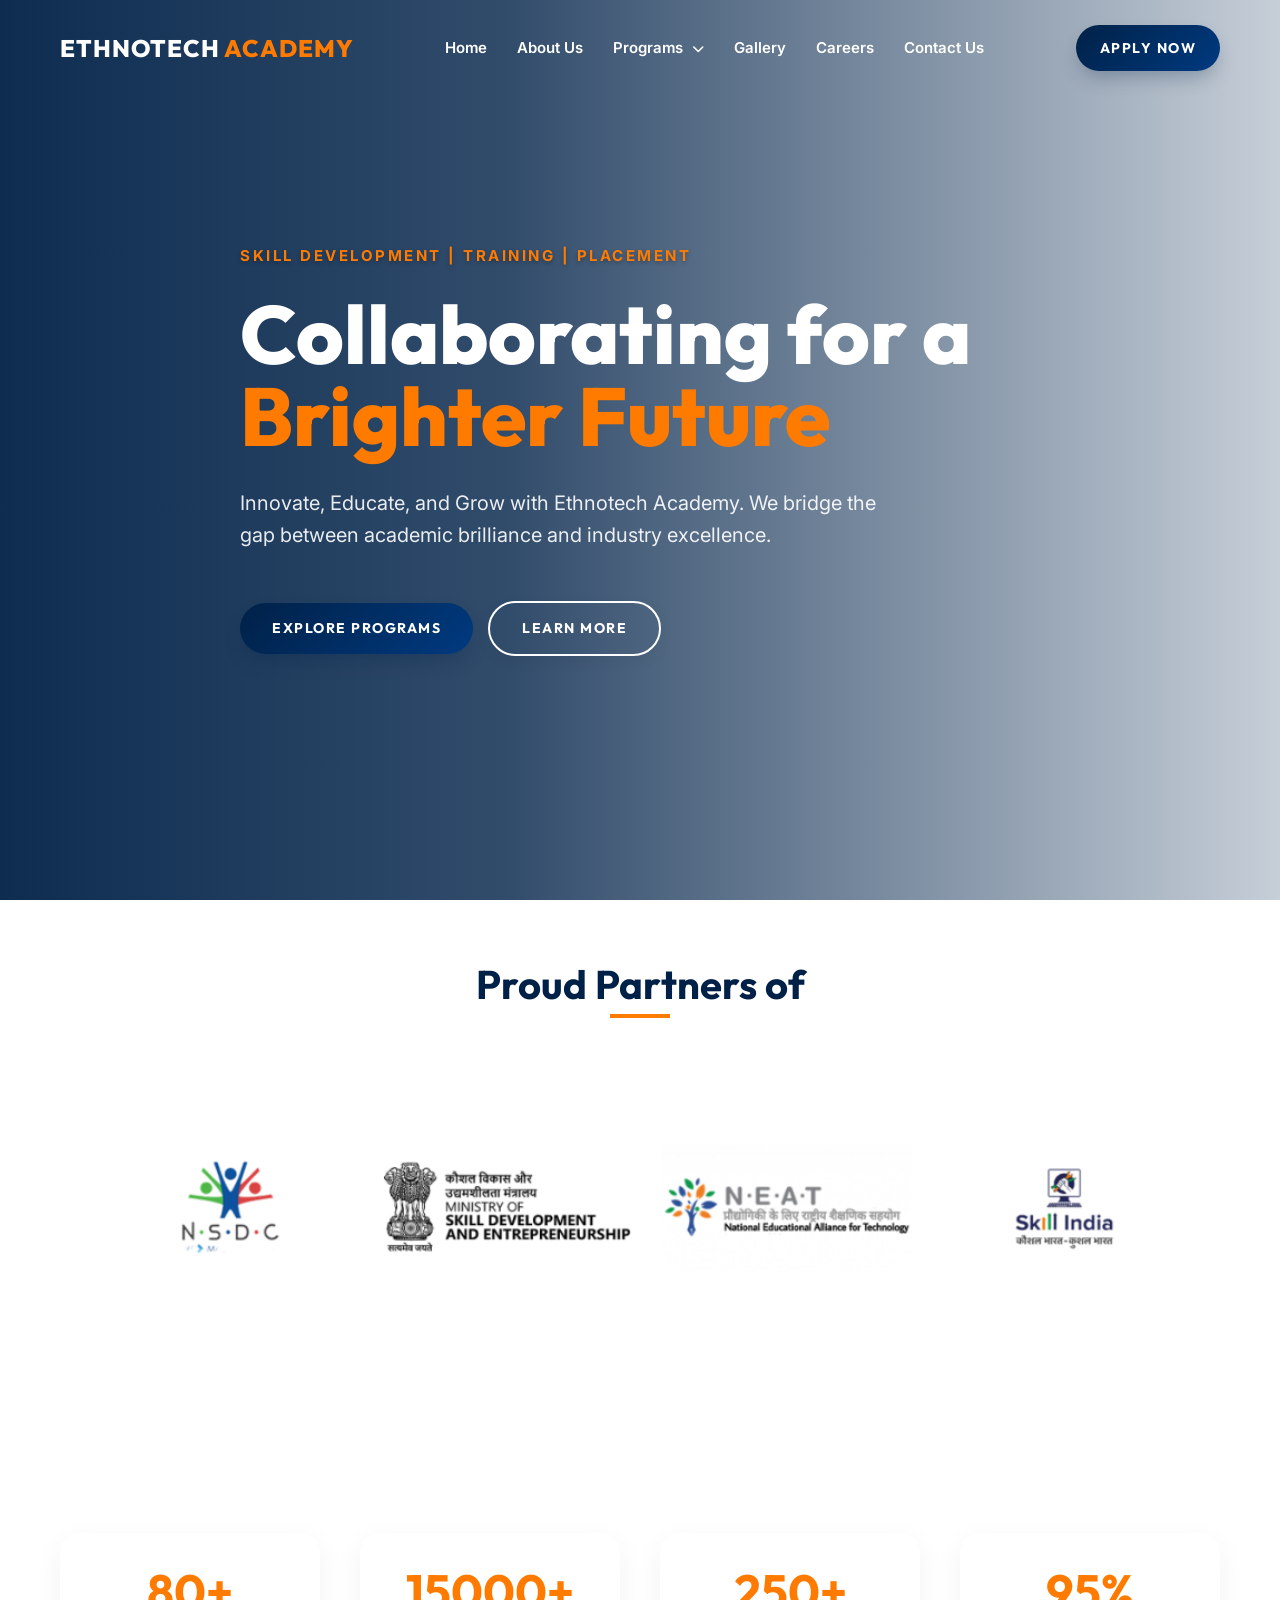
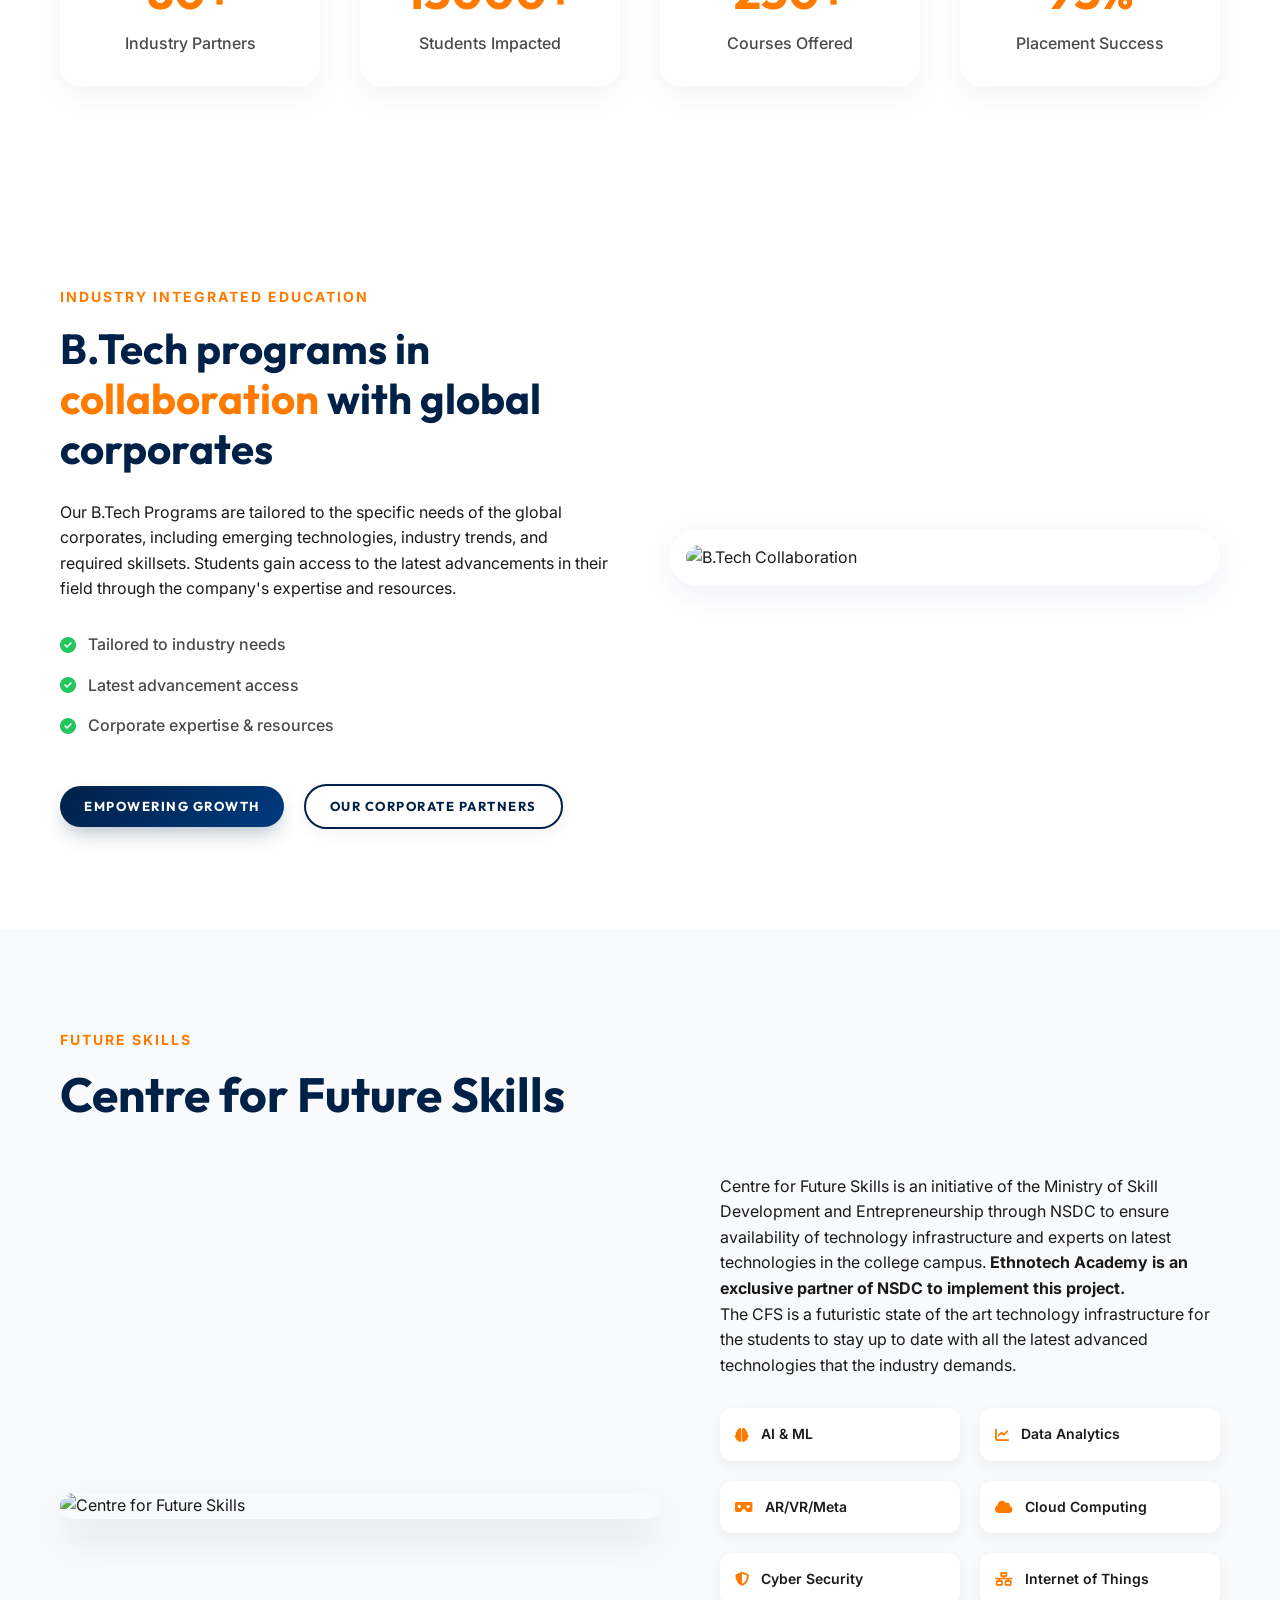
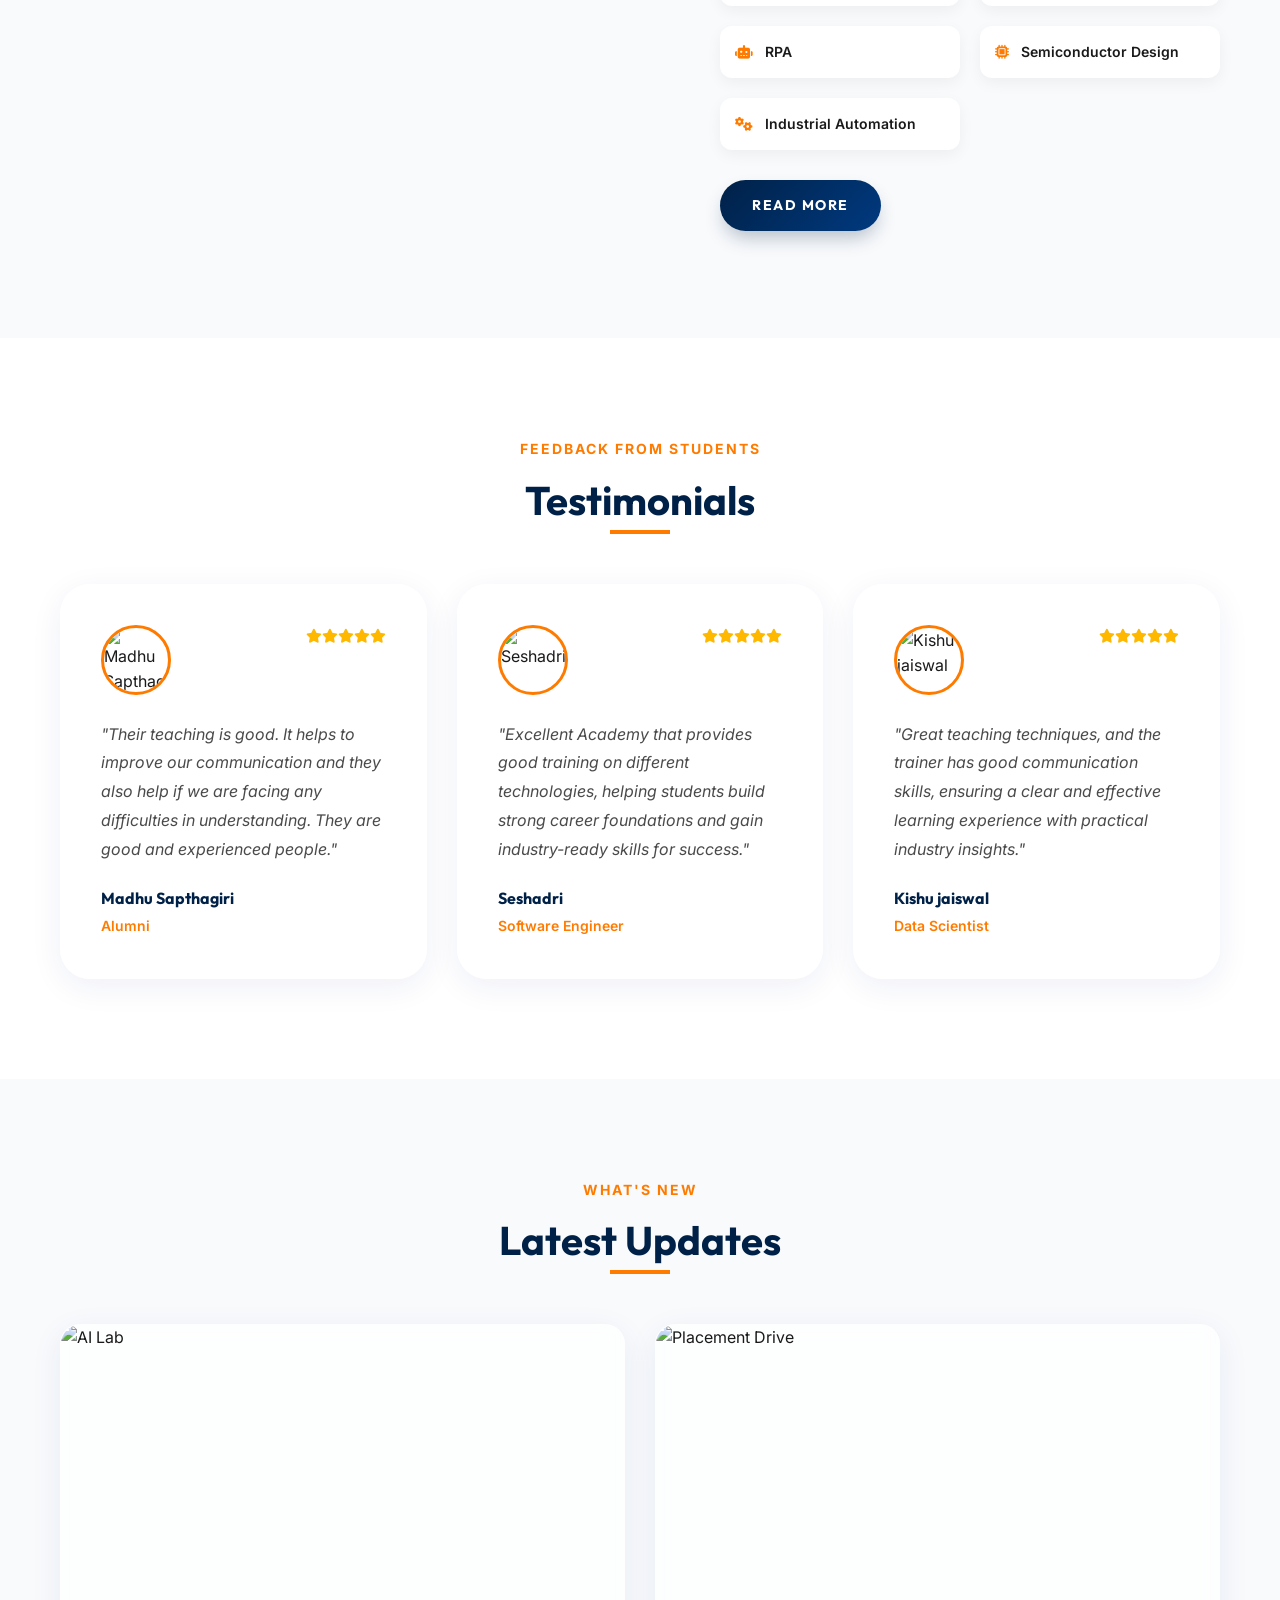
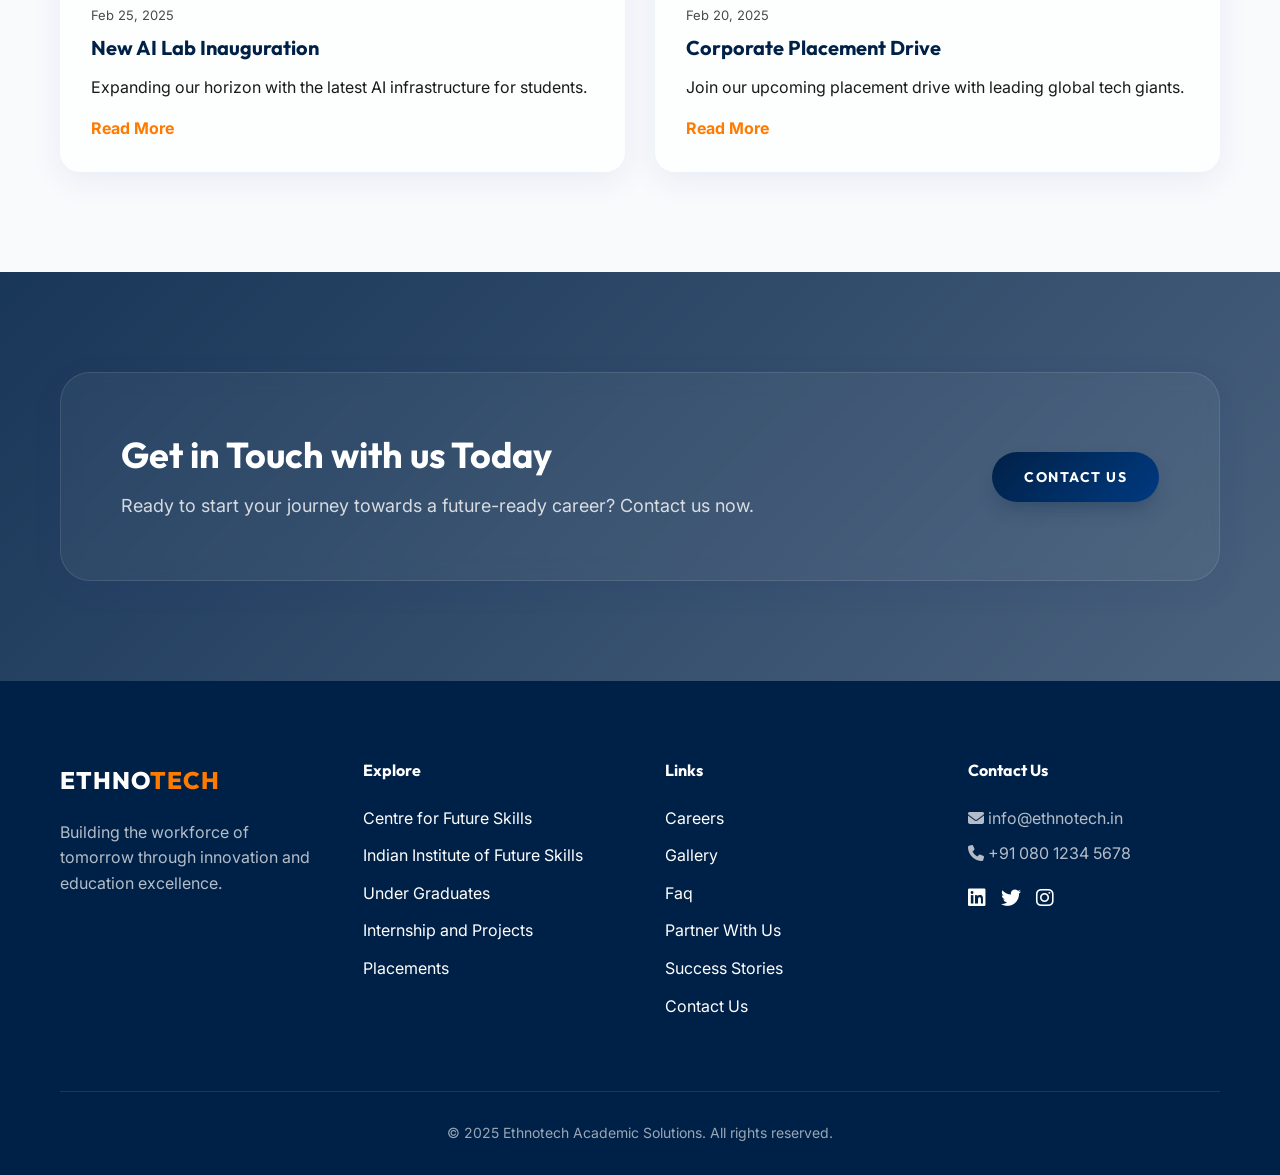
==== index.html @ 8d9a62c5 "academy website" ====
<!DOCTYPE html>
<html lang="en">

<head>
    <meta charset="UTF-8">
    <meta name="viewport" content="width=device-width, initial-scale=1.0">
    <title>Ethnotech | Ethnotech Academy</title>
    <meta name="description"
        content="Ethnotech is a leading provider of future skills, technical education, and industry-oriented training programs.">
    <link rel="stylesheet" href="index.css">
    <link rel="stylesheet" href="https://cdnjs.cloudflare.com/ajax/libs/font-awesome/6.4.0/css/all.min.css">
</head>

<body>
    <header id="header">
        <div class="container">
            <nav>
                <a href="index.html" class="logo">ETHNOTECH<span> ACADEMY</span></a>
                <div class="nav-links">
                    <div class="nav-item">
                        <a href="index.html">Home</a>
                    </div>
                    <div class="nav-item">
                        <a href="about-us.html">About Us</a>
                    </div>
                    <div class="nav-item">
                        <a href="#">Programs <i class="fas fa-chevron-down"></i></a>
                        <div class="mega-menu glass">
                            <div class="menu-category">
                                <div class="menu-category-btn active" data-category="institutions">
                                    For Institution <i class="fas fa-chevron-right"></i>
                                </div>
                                <div class="menu-category-btn" data-category="students">
                                    For Students <i class="fas fa-chevron-right"></i>
                                </div>
                            </div>
                            <div class="menu-list">
                                <div id="institutions-list" class="category-content">
                                    <h4>Institutional Programs</h4>
                                    <ul>
                                        <li><a href="program-future-skills.html">Centre for Future Skills</a></li>
                                        <li><a href="program-iifs.html">Indian Institute of Future Skills</a></li>
                                        <li><a href="program-finishing-school.html">Finishing School</a></li>
                                    </ul>
                                </div>
                                <div id="students-list" class="category-content" style="display: none;">
                                    <h4>Student Programs</h4>
                                    <ul>
                                        <li><a href="program-undergraduate.html">Under Graduate Programs</a></li>
                                        <li><a href="program-internships.html">Internship and Projects</a></li>
                                        <li><a href="program-placements.html">Placements</a></li>
                                    </ul>
                                </div>
                            </div>
                        </div>
                    </div>
                    <div class="nav-item">
                        <a href="gallery.html">Gallery</a>
                    </div>
                    <div class="nav-item">
                        <a href="careers.html">Careers</a>
                    </div>
                    <div class="nav-item">
                        <a href="contact-us.html">Contact Us</a>
                    </div>
                </div>
                <a href="contact-us.html" class="btn btn-primary" style="padding: 12px 24px; font-size: 14px;">Apply
                    Now</a>
            </nav>
        </div>
    </header>

    <section class="hero"
        style="background-image: url('https://images.unsplash.com/photo-1517245386807-bb43f82c33c4?auto=format&fit=crop&q=80&w=2000');">
        <div class="container">
            <div class="hero-content reveal-left">
                <p class="hero-subtitle">Skill Development | Training | Placement</p>
                <h1>Collaborating for a <span>Brighter Future</span></h1>
                <p class="hero-description">Innovate, Educate, and Grow with Ethnotech Academy. We bridge the gap
                    between
                    academic brilliance and industry excellence.</p>
                <div class="hero-btns btn-group">
                    <a href="#services" class="btn btn-primary">Explore Programs</a>
                    <a href="about-us.html" class="btn btn-outline">Learn More</a>
                </div>
            </div>
        </div>
    </section>

    <section class="partners institutional-partners" id="institutional-partners">
        <div class="container">
            <div class="section-title reveal">
                <h2>Proud <span>Partners</span> of</h2>
            </div>
            <div class="institutional-logos-container reveal">
                <img src="assets/logos/institutional_partners.png" alt="Institutional Partners"
                    class="institutional-single-img">
            </div>
        </div>
    </section>

    <section class="stats" id="impact">
        <div class="container">
            <div class="stats-grid">
                <div class="stat-item reveal">
                    <h3><span class="counter" data-target="80">0</span>+</h3>
                    <p>Industry Partners</p>
                </div>
                <div class="stat-item reveal">
                    <h3><span class="counter" data-target="15000">0</span>+</h3>
                    <p>Students Impacted</p>
                </div>
                <div class="stat-item reveal">
                    <h3><span class="counter" data-target="250">0</span>+</h3>
                    <p>Courses Offered</p>
                </div>
                <div class="stat-item reveal">
                    <h3><span class="counter" data-target="95">0</span>%</h3>
                    <p>Placement Success</p>
                </div>
            </div>
        </div>
    </section>



    <section class="btech-collab" id="btech-collaboration">
        <div class="container">
            <div class="collab-grid">
                <div class="collab-content reveal-left">
                    <p class="section-subtitle">Industry Integrated Education</p>
                    <h2>B.Tech programs in <span>collaboration</span> with global corporates</h2>
                    <p>Our B.Tech Programs are tailored to the specific needs of the global corporates,
                        including
                        emerging technologies, industry trends, and required skillsets. Students gain access
                        to the
                        latest advancements in their field through the company's expertise and resources.
                    </p>
                    <div class="collab-features">
                        <div class="feature-item">
                            <i class="fas fa-check-circle"></i>
                            <span>Tailored to industry needs</span>
                        </div>
                        <div class="feature-item">
                            <i class="fas fa-check-circle"></i>
                            <span>Latest advancement access</span>
                        </div>
                        <div class="feature-item">
                            <i class="fas fa-check-circle"></i>
                            <span>Corporate expertise & resources</span>
                        </div>
                    </div>
                    <div class="collab-btns">
                        <a href="#" class="btn btn-primary">Empowering Growth</a>
                        <a href="#" class="btn btn-outline">Our Corporate Partners</a>
                    </div>
                </div>
                <div class="collab-image reveal-right">
                    <div class="image-wrapper glass">
                        <img src="https://images.unsplash.com/photo-1552664730-d307ca884978?auto=format&fit=crop&q=80&w=1200"
                            alt="B.Tech Collaboration">
                    </div>
                </div>
            </div>
        </div>
    </section>

    <section class="cfs-section" id="future-skills">
        <div class="container">
            <div class="section-header text-center reveal">
                <p class="section-subtitle">Future Skills</p>
                <h2>Centre for <span>Future Skills</span></h2>
            </div>
            <div class="cfs-grid">
                <div class="cfs-image reveal-left">
                    <img src="https://images.unsplash.com/photo-1581092160562-40aa08e78837?auto=format&fit=crop&q=80&w=1200"
                        alt="Centre for Future Skills">
                </div>
                <div class="cfs-content reveal-right">
                    <p>Centre for Future Skills is an initiative of the Ministry of Skill Development and
                        Entrepreneurship through NSDC to ensure availability of technology infrastructure
                        and
                        experts on
                        latest technologies in the college campus. <strong>Ethnotech Academy is an exclusive
                            partner
                            of
                            NSDC to implement this project.</strong></p>
                    <p>The CFS is a futuristic state of the art technology infrastructure for the students
                        to stay
                        up to
                        date with all the latest advanced technologies that the industry demands.</p>
                    <div class="tech-stack-grid">
                        <div class="tech-item"><i class="fas fa-brain"></i> AI & ML</div>
                        <div class="tech-item"><i class="fas fa-chart-line"></i> Data Analytics</div>
                        <div class="tech-item"><i class="fas fa-vr-cardboard"></i> AR/VR/Meta</div>
                        <div class="tech-item"><i class="fas fa-cloud"></i> Cloud Computing</div>
                        <div class="tech-item"><i class="fas fa-shield-alt"></i> Cyber Security</div>
                        <div class="tech-item"><i class="fas fa-network-wired"></i> Internet of Things</div>
                        <div class="tech-item"><i class="fas fa-robot"></i> RPA</div>
                        <div class="tech-item"><i class="fas fa-microchip"></i> Semiconductor Design</div>
                        <div class="tech-item"><i class="fas fa-cogs"></i> Industrial Automation</div>
                    </div>
                    <a href="program-future-skills.html" class="btn btn-primary" style="margin-top: 30px;">Read
                        More</a>
                </div>
            </div>
        </div>
    </section>

    <section class="testimonials" id="testimonials">
        <div class="container">
            <div class="section-title reveal">
                <p class="section-subtitle">Feedback from students</p>
                <h2>Testimonials</h2>
            </div>
            <div class="testimonials-slider reveal">
                <div class="testimonial-card glass">
                    <div class="student-profile">
                        <img src="https://images.unsplash.com/photo-1539571696357-5a69c17a67c6?auto=format&fit=crop&q=80&w=200"
                            alt="Madhu Sapthagiri">
                        <div class="stars">
                            <i class="fas fa-star"></i><i class="fas fa-star"></i><i class="fas fa-star"></i><i
                                class="fas fa-star"></i><i class="fas fa-star"></i>
                        </div>
                    </div>
                    <p>"Their teaching is good. It helps to improve our communication and they also help if
                        we are
                        facing any difficulties in understanding. They are good and experienced people."</p>
                    <div class="student-info">
                        <h4>Madhu Sapthagiri</h4>
                        <p>Alumni</p>
                    </div>
                </div>
                <div class="testimonial-card glass">
                    <div class="student-profile">
                        <img src="https://images.unsplash.com/photo-1494790108377-be9c29b29330?auto=format&fit=crop&q=80&w=200"
                            alt="Seshadri">
                        <div class="stars">
                            <i class="fas fa-star"></i><i class="fas fa-star"></i><i class="fas fa-star"></i><i
                                class="fas fa-star"></i><i class="fas fa-star"></i>
                        </div>
                    </div>
                    <p>"Excellent Academy that provides good training on different technologies, helping
                        students
                        build
                        strong career foundations and gain industry-ready skills for success."</p>
                    <div class="student-info">
                        <h4>Seshadri</h4>
                        <p>Software Engineer</p>
                    </div>
                </div>
                <div class="testimonial-card glass">
                    <div class="student-profile">
                        <img src="https://images.unsplash.com/photo-1507003211169-0a1dd7228f2d?auto=format&fit=crop&q=80&w=200"
                            alt="Kishu jaiswal">
                        <div class="stars">
                            <i class="fas fa-star"></i><i class="fas fa-star"></i><i class="fas fa-star"></i><i
                                class="fas fa-star"></i><i class="fas fa-star"></i>
                        </div>
                    </div>
                    <p>"Great teaching techniques, and the trainer has good communication skills, ensuring a
                        clear
                        and
                        effective learning experience with practical industry insights."</p>
                    <div class="student-info">
                        <h4>Kishu jaiswal</h4>
                        <p>Data Scientist</p>
                    </div>
                </div>
            </div>
        </div>
    </section>

    <section class="whats-new" id="news">
        <div class="container">
            <div class="section-title reveal">
                <p class="section-subtitle">What's New</p>
                <h2>Latest Updates</h2>
            </div>
            <div class="news-grid reveal">
                <div class="news-card glass">
                    <div class="news-image">
                        <img src="https://images.unsplash.com/photo-1485827404703-89b55fcc595e?auto=format&fit=crop&q=80&w=800"
                            alt="AI Lab">
                    </div>
                    <div class="news-content">
                        <span>Feb 25, 2025</span>
                        <h4>New AI Lab Inauguration</h4>
                        <p>Expanding our horizon with the latest AI infrastructure for students.</p>
                        <a href="#">Read More</a>
                    </div>
                </div>
                <div class="news-card glass">
                    <div class="news-image">
                        <img src="https://images.unsplash.com/photo-1521737604893-d14cc237f11d?auto=format&fit=crop&q=80&w=800"
                            alt="Placement Drive">
                    </div>
                    <div class="news-content">
                        <span>Feb 20, 2025</span>
                        <h4>Corporate Placement Drive</h4>
                        <p>Join our upcoming placement drive with leading global tech giants.</p>
                        <a href="#">Read More</a>
                    </div>
                </div>
            </div>
        </div>
    </section>

    <section class="contact-cta" id="contact">
        <div class="container">
            <div class="cta-box glass reveal">
                <div class="cta-content">
                    <h2>Get in Touch with us Today</h2>
                    <p>Ready to start your journey towards a future-ready career? Contact us now.</p>
                </div>
                <a href="contact-us.html" class="btn btn-primary">Contact Us</a>
            </div>
        </div>
    </section>

    <footer>
        <div class="container">
            <div class="footer-grid">
                <div class="footer-col">
                    <a href="#" class="logo"
                        style="color: white; margin-bottom: 20px; display: block;">ETHNO<span>TECH</span></a>
                    <p style="color: rgba(255,255,255,0.7);">Building the workforce of tomorrow through
                        innovation
                        and
                        education excellence.</p>
                </div>
                <div class="footer-col">
                    <h4>Explore</h4>
                    <ul>
                        <li><a href="program-future-skills.html">Centre for Future Skills</a></li>
                        <li><a href="program-iifs.html">Indian Institute of Future Skills</a></li>
                        <li><a href="program-undergraduate.html">Under Graduates</a></li>
                        <li><a href="program-internships.html">Internship and Projects</a></li>
                        <li><a href="program-placements.html">Placements</a></li>
                    </ul>
                </div>
                <div class="footer-col">
                    <h4>Links</h4>
                    <ul>
                        <li><a href="careers.html">Careers</a></li>
                        <li><a href="gallery.html">Gallery</a></li>
                        <li><a href="faq.html">Faq</a></li>
                        <li><a href="partnerships.html">Partner With Us</a></li>
                        <li><a href="success-stories.html">Success Stories</a></li>
                        <li><a href="contact-us.html">Contact Us</a></li>
                    </ul>
                </div>
                <div class="footer-col">
                    <h4>Contact Us</h4>
                    <p style="color: rgba(255,255,255,0.7);"><i class="fas fa-envelope"></i>
                        info@ethnotech.in</p>
                    <p style="color: rgba(255,255,255,0.7); margin-top: 10px;"><i class="fas fa-phone"></i>
                        +91 080
                        1234
                        5678</p>
                    <div class="social-links" style="margin-top: 20px; display: flex; gap: 15px;">
                        <a href="#"><i class="fab fa-linkedin" style="font-size: 20px;"></i></a>
                        <a href="#"><i class="fab fa-twitter" style="font-size: 20px;"></i></a>
                        <a href="#"><i class="fab fa-instagram" style="font-size: 20px;"></i></a>
                    </div>
                </div>
            </div>
            <div class="footer-bottom">
                <p>&copy; 2025 Ethnotech Academic Solutions. All rights reserved.</p>
            </div>
        </div>
    </footer>

    <script src="main.js"></script>
</body>

</html>
---- index.css ----
@import url('https://fonts.googleapis.com/css2?family=Inter:wght@300;400;500;600;700&family=Outfit:wght@300;400;500;600;700;800&display=swap');

:root {
    /* Color Palette */
    --primary-color: #002147;
    /* Sophisticated Deep Blue */
    --secondary-color: #FF7B00;
    /* Vibrant Orange */
    --accent-color: #00A8E8;
    /* Bright Blue for details */
    --text-primary: #1A1A1A;
    --text-secondary: #4A4A4A;
    --bg-light: #F8FAFC;
    --bg-white: #FFFFFF;
    --glass-bg: rgba(255, 255, 255, 0.7);
    --glass-border: rgba(255, 255, 255, 0.3);

    /* Typography */
    --font-heading: 'Outfit', sans-serif;
    --font-body: 'Inter', sans-serif;

    /* Spacing */
    --section-padding: 100px 0;
    --container-width: 1200px;

    /* Transitions */
    --transition-smooth: all 0.4s cubic-bezier(0.16, 1, 0.3, 1);
}

* {
    margin: 0;
    padding: 0;
    box-sizing: border-box;
    -webkit-font-smoothing: antialiased;
}

html,
body {
    -ms-overflow-style: none;
    /* IE and Edge */
    scrollbar-width: none;
    /* Firefox */
}

/* Hide scrollbar for Chrome, Safari and Opera */
html::-webkit-scrollbar,
body::-webkit-scrollbar {
    display: none;
}

body {
    font-family: var(--font-body);
    color: var(--text-primary);
    background-color: var(--bg-light);
    line-height: 1.6;
    overflow-x: hidden;
}

h1,
h2,
h3,
h4,
h5,
h6 {
    font-family: var(--font-heading);
    font-weight: 700;
    color: var(--primary-color);
    line-height: 1.2;
}

a {
    text-decoration: none;
    color: inherit;
    transition: var(--transition-smooth);
}

img {
    max-width: 100%;
    display: block;
}

.container {
    max-width: var(--container-width);
    margin: 0 auto;
    padding: 0 20px;
}

/* Glassmorphism Utility */
.glass {
    background: var(--glass-bg);
    backdrop-filter: blur(10px);
    -webkit-backdrop-filter: blur(10px);
    border: 1px solid var(--glass-border);
    box-shadow: 0 8px 32px 0 rgba(31, 38, 135, 0.07);
}

/* Animations */
@keyframes float {
    0% {
        transform: translateY(0px);
    }

    50% {
        transform: translateY(-20px);
    }

    100% {
        transform: translateY(0px);
    }
}

@keyframes glow {
    0% {
        box-shadow: 0 0 5px rgba(255, 123, 0, 0.2);
    }

    50% {
        box-shadow: 0 0 25px rgba(255, 123, 0, 0.5);
    }

    100% {
        box-shadow: 0 0 5px rgba(255, 123, 0, 0.2);
    }
}

@keyframes bgZoom {
    0% {
        transform: scale(1);
    }

    100% {
        transform: scale(1.1);
    }
}

.reveal {
    opacity: 0;
    transform: translateY(40px);
    transition: all 0.8s cubic-bezier(0.16, 1, 0.3, 1);
}

.reveal.active {
    opacity: 1;
    transform: translateY(0);
}

.reveal-left {
    opacity: 0;
    transform: translateX(-50px);
    transition: all 0.8s cubic-bezier(0.16, 1, 0.3, 1);
}

.reveal-left.active {
    opacity: 1;
    transform: translateX(0);
}

.reveal-right {
    opacity: 0;
    transform: translateX(50px);
    transition: all 0.8s cubic-bezier(0.16, 1, 0.3, 1);
}

.reveal-right.active {
    opacity: 1;
    transform: translateX(0);
}

/* Buttons */
.btn {
    display: inline-block;
    padding: 14px 32px;
    border-radius: 50px;
    font-family: var(--font-heading);
    font-weight: 700;
    text-transform: uppercase;
    font-size: 14px;
    letter-spacing: 1.5px;
    cursor: pointer;
    transition: all 0.4s cubic-bezier(0.175, 0.885, 0.32, 1.275);
    border: none;
    position: relative;
    overflow: hidden;
    z-index: 1;
}

.btn-primary {
    background: linear-gradient(135deg, var(--primary-color) 0%, #003a80 100%);
    color: white;
    box-shadow: 0 10px 20px -5px rgba(0, 33, 71, 0.3);
}

.btn-primary::after {
    content: '';
    position: absolute;
    top: 0;
    left: 0;
    width: 100%;
    height: 100%;
    background: linear-gradient(135deg, var(--secondary-color) 0%, #ff9d40 100%);
    opacity: 0;
    z-index: -1;
    transition: var(--transition-smooth);
}

.btn-primary:hover {
    transform: translateY(-5px) scale(1.02);
    box-shadow: 0 20px 30px -10px rgba(0, 33, 71, 0.5);
    color: white;
}

.btn-primary:hover::after {
    opacity: 1;
}

.btn-outline {
    background: transparent;
    border: 2px solid var(--primary-color);
    color: var(--primary-color);
    box-shadow: 0 5px 15px rgba(0, 0, 0, 0.05);
}

.hero .btn-outline {
    border: 2px solid white;
    color: white;
}

.btn-outline:hover {
    background: var(--primary-color);
    color: white;
    transform: translateY(-5px);
    box-shadow: 0 15px 25px -5px rgba(0, 33, 71, 0.2);
}

.hero .btn-outline:hover {
    background: white;
    color: var(--primary-color);
    border-color: white;
}

/* Button Groups */
.btn-group {
    display: flex;
    gap: 15px;
    align-items: center;
    flex-wrap: wrap;
}

/* Header */
header {
    position: fixed;
    top: 0;
    left: 0;
    width: 100%;
    z-index: 1000;
    padding: 25px 0;
    transition: var(--transition-smooth);
}

header.scrolled {
    padding: 15px 0;
    background: var(--glass-bg);
    backdrop-filter: blur(15px);
    -webkit-backdrop-filter: blur(15px);
    border-bottom: 1px solid var(--glass-border);
    box-shadow: 0 4px 30px rgba(0, 0, 0, 0.1);
}

/* Nav Layout */
nav {
    display: flex;
    justify-content: space-between;
    align-items: center;
}

/* Logo Styling */
.logo {
    font-family: var(--font-heading);
    font-size: 24px;
    font-weight: 800;
    color: white;
    letter-spacing: 1px;
}

.scrolled .logo {
    color: var(--primary-color);
}

.logo span {
    color: var(--secondary-color);
}

/* Navigation & Mega Menu */
.nav-links {
    display: flex;
    gap: 30px;
    align-items: center;
}

.nav-item {
    position: relative;
    padding: 10px 0;
}

.nav-links a {
    font-weight: 600;
    font-size: 15px;
    color: white;
    position: relative;
    padding: 5px 0;
}

.scrolled .nav-links a {
    color: var(--text-primary);
}

.nav-links a:hover {
    color: var(--secondary-color);
}

.nav-links a i {
    font-size: 12px;
    margin-left: 5px;
    transition: var(--transition-smooth);
}

.nav-item:hover a i {
    transform: rotate(180deg);
}

/* Mega Menu Styles */
.mega-menu {
    position: absolute;
    top: 100%;
    left: 50%;
    transform: translateX(-50%) translateY(20px);
    width: 600px;
    background: white;
    padding: 30px;
    border-radius: 15px;
    box-shadow: 0 15px 50px rgba(0, 0, 0, 0.1);
    display: grid;
    grid-template-columns: 1fr 1.5fr;
    gap: 30px;
    opacity: 0;
    visibility: hidden;
    transition: var(--transition-smooth);
    z-index: 100;
}

.nav-item:hover .mega-menu {
    opacity: 1;
    visibility: visible;
    transform: translateX(-50%) translateY(0);
}

.menu-category {
    border-right: 1px solid #eee;
}

.menu-category-btn {
    display: flex;
    justify-content: space-between;
    align-items: center;
    padding: 12px 20px;
    margin-bottom: 10px;
    background: #f8fafc;
    border-radius: 8px;
    cursor: pointer;
    font-weight: 600;
    color: var(--primary-color);
    transition: var(--transition-smooth);
}

.menu-category-btn.active,
.menu-category-btn:hover {
    background: #e0efff;
    color: var(--accent-color);
}

.menu-list h4 {
    font-size: 16px;
    margin-bottom: 20px;
    color: var(--primary-color);
    padding-bottom: 10px;
    border-bottom: 2px solid var(--secondary-color);
    display: inline-block;
}

.menu-list ul {
    list-style: none;
}

.menu-list ul li {
    margin-bottom: 15px;
}

.menu-list ul li a {
    font-weight: 500;
    color: var(--text-secondary);
    display: block;
    transition: var(--transition-smooth);
}

.menu-list ul li a:hover {
    color: var(--accent-color);
    padding-left: 8px;
}

/* Hero Section Enhancement */
.hero {
    height: 100vh;
    display: flex;
    align-items: center;
    background-size: cover;
    background-position: center;
    position: relative;
    overflow: hidden;
    color: white;
}

.hero::before {
    content: '';
    position: absolute;
    top: 0;
    left: 0;
    width: 100%;
    height: 100%;
    background: linear-gradient(90deg,
            rgba(0, 33, 71, 0.95) 0%,
            rgba(0, 33, 71, 0.8) 40%,
            rgba(0, 33, 71, 0.2) 100%);
    z-index: 1;
}

/* Subtle Zoom for background effect if we used an actual element, 
   but since it's on the section, we'll apply it to a pseudo-element if needed.
   Let's use a nested div for the background to enable the zoom. */

.hero-content {
    position: relative;
    z-index: 2;
    max-width: 800px;
}

.hero-subtitle {
    color: var(--secondary-color);
    font-weight: 700;
    text-transform: uppercase;
    letter-spacing: 2.5px;
    margin-bottom: 25px;
    font-size: 15px;
    text-shadow: 0 2px 4px rgba(0, 0, 0, 0.3);
}

.hero h1 {
    font-size: 82px;
    color: white;
    margin-bottom: 30px;
    line-height: 1;
    font-weight: 800;
}

.hero h1 span {
    color: var(--secondary-color);
}

.hero-description {
    font-size: 20px;
    color: rgba(255, 255, 255, 0.9);
    margin-bottom: 50px;
    max-width: 650px;
    line-height: 1.6;
}

/* Stats Section */
.stats {
    padding: var(--section-padding);
    background-color: var(--bg-white);
}

.stats-grid {
    display: grid;
    grid-template-columns: repeat(auto-fit, minmax(200px, 1fr));
    gap: 40px;
    text-align: center;
}

.stat-item {
    padding: 30px;
    border-radius: 20px;
    background: white;
    box-shadow: 0 10px 30px rgba(0, 0, 0, 0.05);
    transition: var(--transition-smooth);
}

.stat-item:hover {
    transform: translateY(-10px);
    box-shadow: 0 20px 40px rgba(0, 0, 0, 0.1);
}

.stat-item h3 {
    font-size: 48px;
    color: var(--secondary-color);
    margin-bottom: 10px;
}

.stat-item p {
    font-weight: 500;
    color: var(--text-secondary);
}

/* Services */
.services {
    padding: var(--section-padding);
}

.section-title {
    text-align: center;
    margin-bottom: 60px;
}

.section-header h2 {
    font-size: 48px;
    position: relative;
    display: inline-block;
}

.section-title h2 {
    font-size: 40px;
    position: relative;
    display: inline-block;
}

.section-title h2::after {
    content: '';
    position: absolute;
    bottom: -10px;
    left: 50%;
    transform: translateX(-50%);
    width: 60px;
    height: 4px;
    background-color: var(--secondary-color);
}

.services-grid {
    display: grid;
    grid-template-columns: repeat(auto-fit, minmax(300px, 1fr));
    gap: 30px;
}

.service-card {
    padding: 40px;
    border-radius: 20px;
    transition: var(--transition-smooth);
}

.service-card:hover {
    transform: translateY(-10px);
}

.service-card i {
    font-size: 40px;
    color: var(--secondary-color);
    margin-bottom: 20px;
}

/* Footer */
footer {
    background-color: var(--primary-color);
    color: white;
    padding: 80px 0 30px;
}

.footer-grid {
    display: grid;
    grid-template-columns: repeat(auto-fit, minmax(200px, 1fr));
    gap: 50px;
    margin-bottom: 60px;
}

.footer-col h4 {
    color: white;
    margin-bottom: 25px;
}

.footer-col ul {
    list-style: none;
}

.footer-col ul li {
    margin-bottom: 12px;
}

.footer-col ul li a:hover {
    color: var(--secondary-color);
    padding-left: 5px;
}

/* B.Tech Collaboration */
.btech-collab {
    padding: var(--section-padding);
    background-color: var(--bg-white);
}

.collab-grid {
    display: grid;
    grid-template-columns: 1fr 1fr;
    gap: 60px;
    align-items: center;
}

.section-subtitle {
    color: var(--secondary-color);
    font-weight: 700;
    text-transform: uppercase;
    letter-spacing: 2px;
    margin-bottom: 15px;
    font-size: 14px;
}

.collab-content h2 {
    font-size: 42px;
    margin-bottom: 25px;
}

.collab-content h2 span {
    color: var(--secondary-color);
}

.collab-features {
    margin: 30px 0;
}

.collab-btns {
    display: flex;
    gap: 20px;
    margin-top: 45px;
    align-items: center;
}

.collab-btns .btn {
    min-width: 160px;
    padding: 10px 24px;
    font-size: 13px;
    text-align: center;
}

.feature-item {
    display: flex;
    align-items: center;
    gap: 12px;
    margin-bottom: 15px;
    font-weight: 500;
    color: var(--text-secondary);
}

.feature-item i {
    color: #22C55E;
}

.collab-image .image-wrapper {
    padding: 15px;
    border-radius: 30px;
}

.collab-image img {
    border-radius: 20px;
    width: 100%;
}

/* Centre for Future Skills Section */
.cfs-section {
    padding: var(--section-padding);
}

.section-header {
    margin-bottom: 50px;
}

.cfs-grid {
    display: grid;
    grid-template-columns: 1.2fr 1fr;
    gap: 60px;
    align-items: center;
}

.cfs-image img {
    border-radius: 30px;
    box-shadow: 0 20px 40px rgba(0, 0, 0, 0.1);
}

.tech-stack-grid {
    display: grid;
    grid-template-columns: repeat(auto-fit, minmax(180px, 1fr));
    gap: 20px;
    margin-top: 30px;
}

.tech-item {
    padding: 15px;
    background: white;
    border-radius: 12px;
    display: flex;
    align-items: center;
    gap: 12px;
    font-weight: 600;
    font-size: 14px;
    box-shadow: 0 5px 15px rgba(0, 0, 0, 0.05);
    transition: var(--transition-smooth);
}

.tech-item:hover {
    transform: translateY(-5px);
    box-shadow: 0 10px 25px rgba(0, 0, 0, 0.1);
    color: var(--secondary-color);
}

.tech-item i {
    color: var(--secondary-color);
}

/* Testimonials */
.testimonials {
    padding: var(--section-padding);
    background-color: var(--bg-white);
}

.testimonials-slider {
    display: grid;
    grid-template-columns: repeat(auto-fit, minmax(300px, 1fr));
    gap: 30px;
    margin-top: 50px;
}

.testimonial-card {
    padding: 40px;
    border-radius: 30px;
    text-align: left;
    transition: var(--transition-smooth);
}

.testimonial-card:hover {
    transform: translateY(-10px) scale(1.02);
    background: white;
    box-shadow: 0 20px 50px rgba(0, 0, 0, 0.1);
}

.student-profile {
    display: flex;
    justify-content: space-between;
    align-items: flex-start;
    margin-bottom: 25px;
}

.student-profile img {
    width: 70px;
    height: 70px;
    border-radius: 50%;
    object-fit: cover;
    border: 3px solid var(--secondary-color);
}

.stars {
    color: #FFB800;
    font-size: 14px;
}

.testimonial-card p {
    font-style: italic;
    color: var(--text-secondary);
    line-height: 1.8;
    margin-bottom: 25px;
}

.student-info h4 {
    margin-bottom: 5px;
}

.student-info p {
    margin-bottom: 0;
    font-size: 14px;
    font-style: normal;
    font-weight: 600;
    color: var(--secondary-color);
}

/* What's New */
.whats-new {
    padding: var(--section-padding);
}

.news-grid {
    display: grid;
    grid-template-columns: repeat(auto-fit, minmax(400px, 1fr));
    gap: 30px;
}

.news-card {
    overflow: hidden;
    border-radius: 20px;
    transition: var(--transition-smooth);
}

.news-card:hover {
    transform: translateY(-10px);
}

.news-image img {
    height: 250px;
    width: 100%;
    object-fit: cover;
}

.news-content {
    padding: 30px;
}

.news-content span {
    font-size: 13px;
    color: var(--text-secondary);
    display: block;
    margin-bottom: 10px;
}

.news-content h4 {
    font-size: 20px;
    margin-bottom: 15px;
}

.news-content a {
    color: var(--secondary-color);
    font-weight: 700;
    display: inline-block;
    margin-top: 15px;
}

/* Contact CTA */
.contact-cta {
    padding: 100px 0;
    background-image: url('https://images.unsplash.com/photo-1522071820081-009f0129c71c?auto=format&fit=crop&q=80&w=2000');
    background-size: cover;
    background-position: center;
    position: relative;
}

.contact-cta::before {
    content: '';
    position: absolute;
    top: 0;
    left: 0;
    width: 100%;
    height: 100%;
    background: linear-gradient(135deg, rgba(0, 33, 71, 0.9) 0%, rgba(0, 33, 71, 0.7) 100%);
    z-index: 1;
}

.contact-cta .container {
    position: relative;
    z-index: 2;
}

.cta-box {
    padding: 60px;
    border-radius: 30px;
    display: flex;
    justify-content: space-between;
    align-items: center;
    background: rgba(255, 255, 255, 0.05);
    backdrop-filter: blur(10px);
    -webkit-backdrop-filter: blur(10px);
    border: 1px solid rgba(255, 255, 255, 0.1);
}

.cta-content h2 {
    font-size: 36px;
    margin-bottom: 15px;
    color: white;
    /* Changed for visibility */
}

.cta-content p {
    color: rgba(255, 255, 255, 0.8);
    /* Changed for visibility */
    font-size: 18px;
}

/* Responsive Fixes */
@media (max-width: 992px) {
    .hero {
        height: auto;
        padding: 150px 0 80px;
    }

    .hero-grid {
        grid-template-columns: 1fr;
        text-align: center;
        gap: 50px;
    }

    .hero h1 {
        font-size: 48px;
    }

    .hero-description {
        margin: 0 auto 40px;
    }

    .hero-btns {
        justify-content: center;
    }

    .nav-links {
        display: none;
        /* Simple fix for now: hide links on small screens unless we add a burger menu */
    }

    .btn.btn-primary {
        padding: 8px 16px;
        font-size: 12px;
    }

    .collab-grid,
    .cfs-grid {
        grid-template-columns: 1fr;
    }

    .cta-box {
        flex-direction: column;
        text-align: center;
        gap: 30px;
    }
}

.footer-bottom {
    border-top: 1px solid rgba(255, 255, 255, 0.1);
    padding-top: 30px;
    text-align: center;
    font-size: 14px;
    color: rgba(255, 255, 255, 0.6);
}

/* Corporate Partners Section */
.partners {
    padding: var(--section-padding);
    background-color: var(--bg-light);
}

:root {
    --total-logos: 16;
    --visible-logos: 4;
}

.partners-slider-container {
    width: 100%;
    overflow: hidden;
    padding: 30px 0;
    position: relative;
    mask-image: linear-gradient(to right, transparent, black 10%, black 90%, transparent);
    -webkit-mask-image: linear-gradient(to right, transparent, black 10%, black 90%, transparent);
}

.slider-track {
    display: flex;
    width: calc(100% * var(--total-logos) / var(--visible-logos));
    animation: slide-stepped 20s infinite cubic-bezier(0.45, 0.05, 0.55, 0.95);
}

@keyframes slide-stepped {

    0%,
    15% {
        transform: translateX(0);
    }

    20%,
    35% {
        transform: translateX(-25%);
    }

    40%,
    55% {
        transform: translateX(-50%);
    }

    60%,
    75% {
        transform: translateX(-75%);
    }

    80%,
    95% {
        transform: translateX(0);
    }

    /* Reset cleanly */
    100% {
        transform: translateX(0);
    }
}

.partners-grid {
    display: flex;
    flex-wrap: nowrap;
    align-items: center;
    width: 100%;
}

.partner-logo {
    flex: 0 0 calc(100% / var(--total-logos));
    height: 180px;
    display: flex;
    align-items: center;
    justify-content: center;
    padding: 20px;
    transition: var(--transition-smooth);
    opacity: 0.9;
    filter: grayscale(100%);
}

@media (max-width: 1200px) {
    :root {
        --visible-logos: 3;
    }

    .slider-track {
        animation: slide-stepped-tablet 20s infinite cubic-bezier(0.45, 0.05, 0.55, 0.95);
    }

    @keyframes slide-stepped-tablet {

        0%,
        15% {
            transform: translateX(0);
        }

        20%,
        35% {
            transform: translateX(calc(-100% / (var(--total-logos)/var(--visible-logos))));
        }

        40%,
        55% {
            transform: translateX(calc(-200% / (var(--total-logos)/var(--visible-logos))));
        }

        60%,
        75% {
            transform: translateX(calc(-300% / (var(--total-logos)/var(--visible-logos))));
        }

        80%,
        95% {
            transform: translateX(calc(-400% / (var(--total-logos)/var(--visible-logos))));
        }

        100% {
            transform: translateX(0);
        }
    }
}

@media (max-width: 768px) {
    :root {
        --visible-logos: 2;
    }

    .slider-track {
        animation: slide-stepped-mobile 20s infinite cubic-bezier(0.45, 0.05, 0.55, 0.95);
    }

    @keyframes slide-stepped-mobile {

        0%,
        10% {
            transform: translateX(0);
        }

        12%,
        22% {
            transform: translateX(-12.5%);
        }

        24%,
        34% {
            transform: translateX(-25%);
        }

        36%,
        46% {
            transform: translateX(-37.5%);
        }

        48%,
        58% {
            transform: translateX(-50%);
        }

        60%,
        70% {
            transform: translateX(-62.5%);
        }

        72%,
        82% {
            transform: translateX(-75%);
        }

        84%,
        94% {
            transform: translateX(-87.5%);
        }

        100% {
            transform: translateX(0);
        }
    }
}

/* Pause animation on hover for better user experience */
.partners-slider-container:hover .slider-track {
    animation-play-state: paused;
}

.partner-logo:hover {
    opacity: 1;
    filter: grayscale(0%);
    transform: scale(1.05);
}

.partner-logo img {
    max-width: 100%;
    max-height: 100%;
    object-fit: contain;
}

.partners-cta {
    text-align: center;
    margin-top: 60px;
}

.partners-cta .btn {
    padding: 12px 35px;
    font-size: 14px;
}

/* Institutional Partners Section */
.institutional-partners {
    background-color: var(--bg-white);
    padding-top: 60px;
    padding-bottom: 80px;
}

.institutional-partners .section-title {
    margin-bottom: 40px;
}

.institutional-logos-container {
    width: 100%;
    display: flex;
    justify-content: center;
    align-items: center;
    margin-top: 40px;
}

.institutional-single-img {
    width: 100%;
    max-width: 1200px;
    height: auto;
    object-fit: contain;
    transition: var(--transition-smooth);
    margin-left: 20px;
    /* Shift right */
    margin-top: 60px;
    /* Shift down */
}
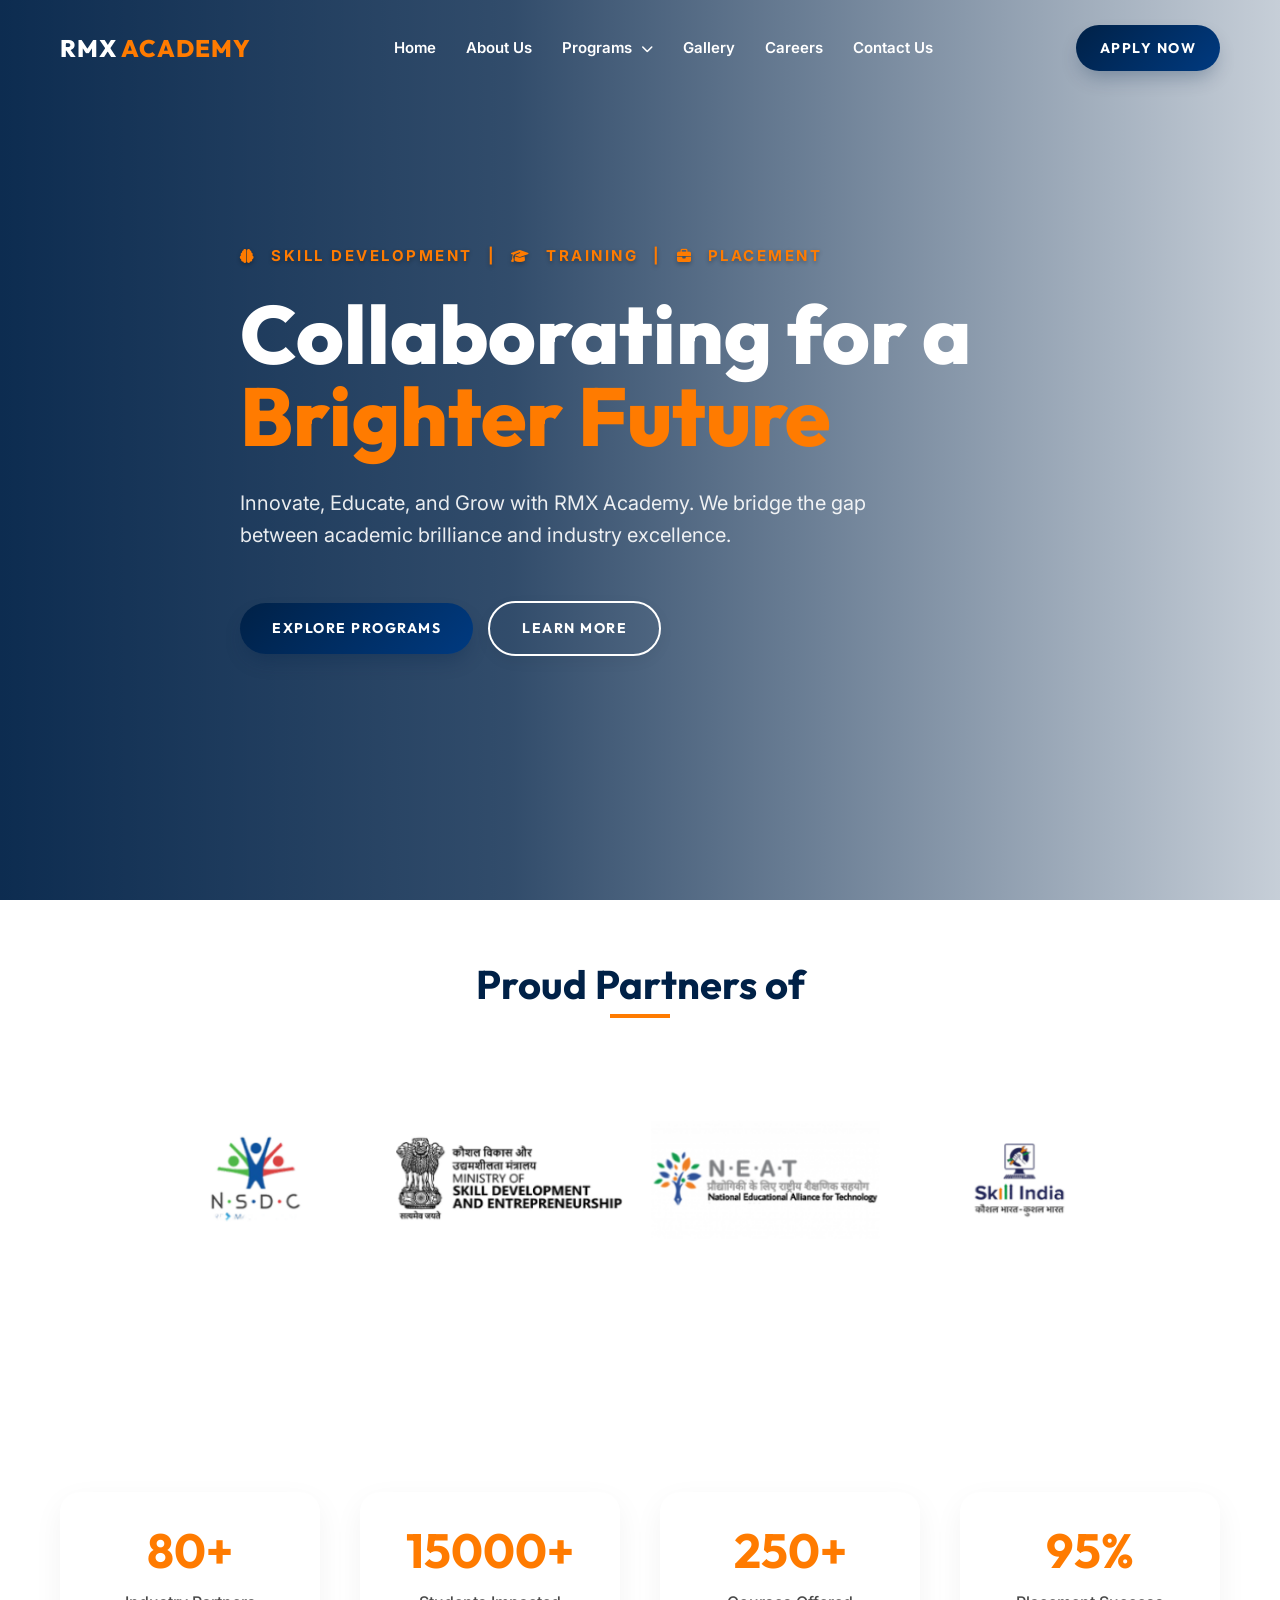
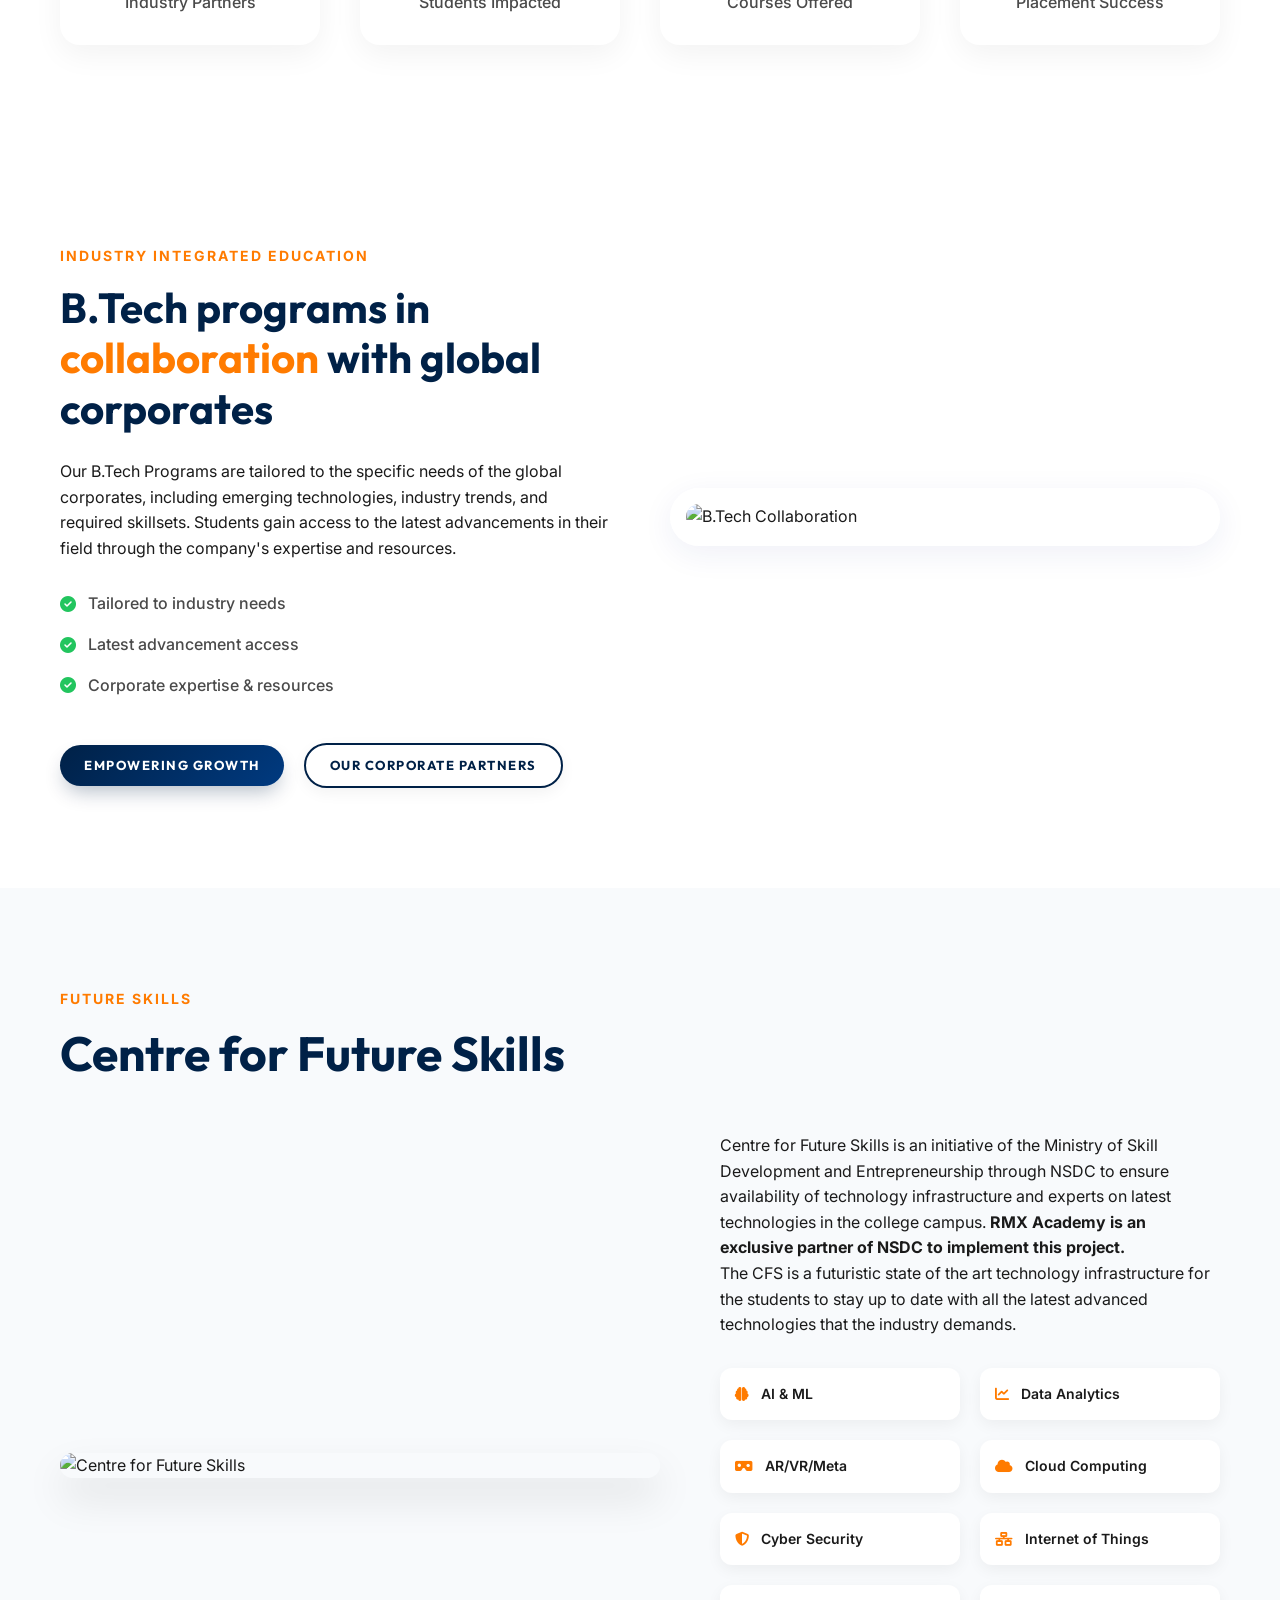
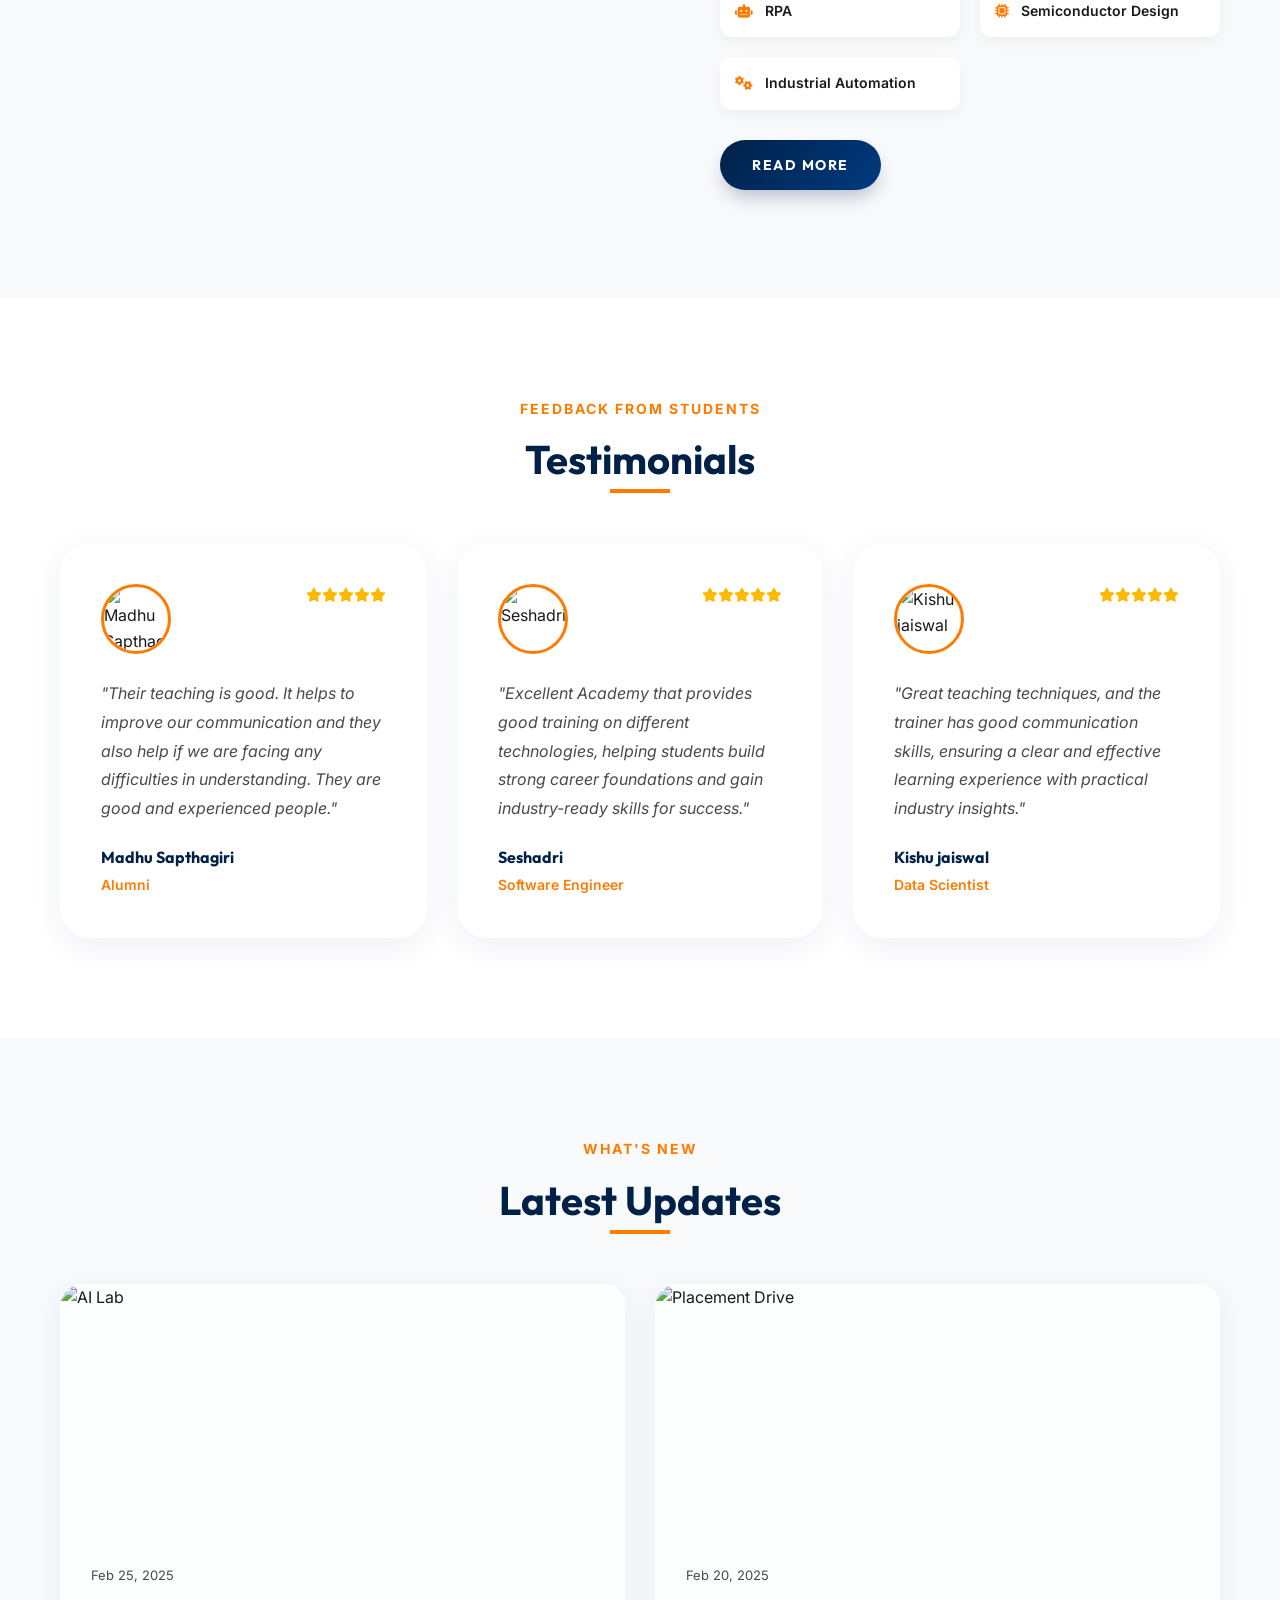
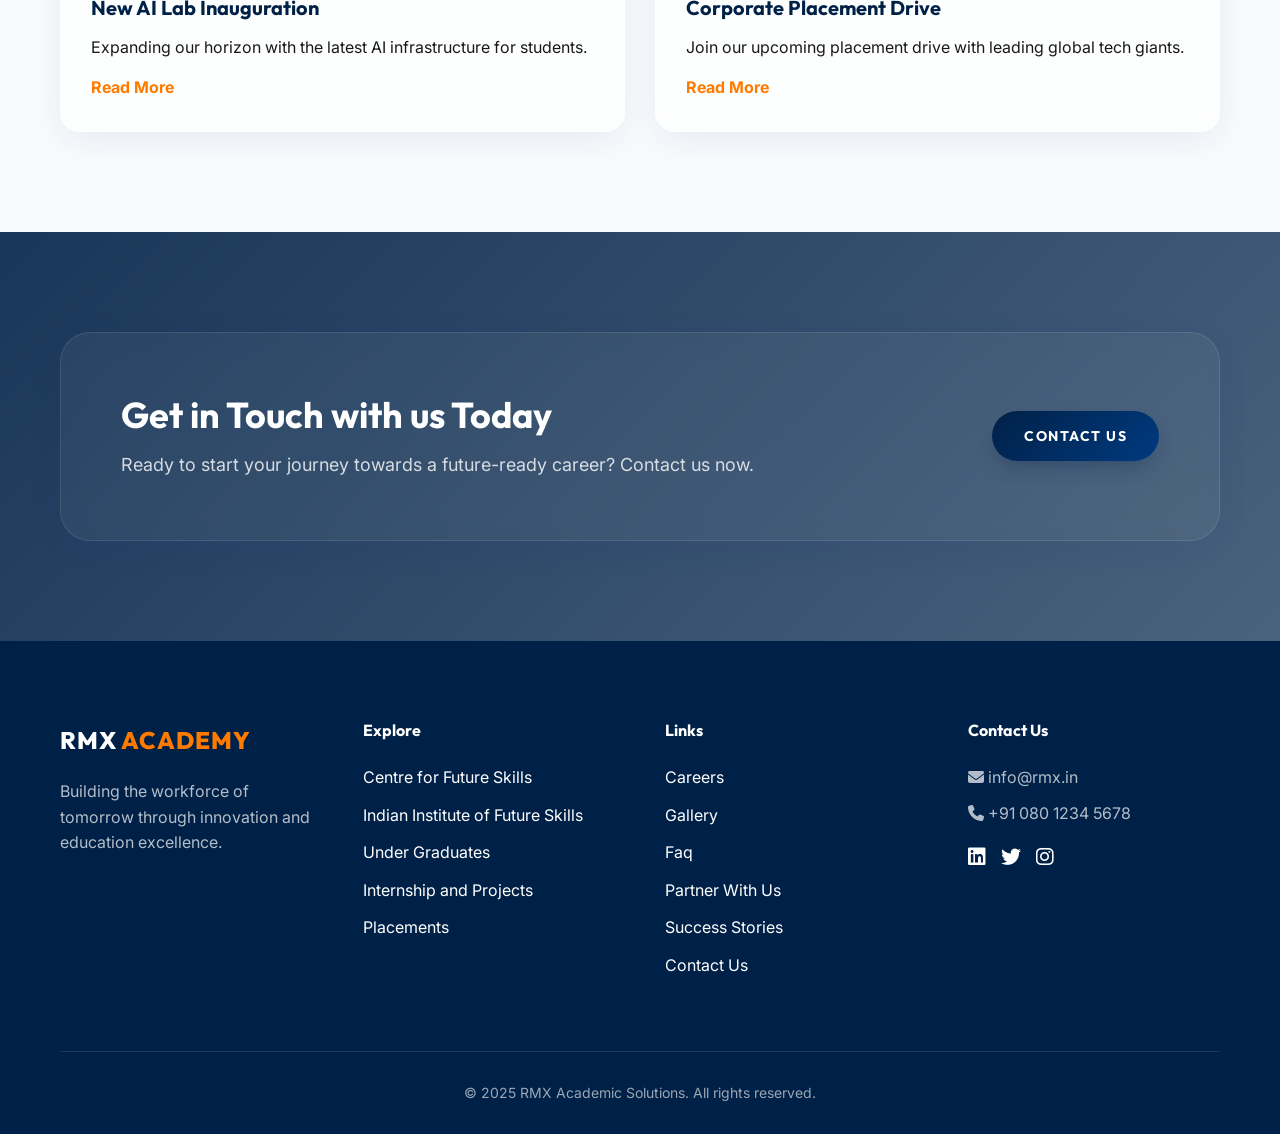
==== commit aab45dbc: "Ui update" ====
--- a/index.html
+++ b/index.html
@@ -4,18 +4,19 @@
 <head>
     <meta charset="UTF-8">
     <meta name="viewport" content="width=device-width, initial-scale=1.0">
-    <title>Ethnotech | Ethnotech Academy</title>
+    <title>RMX | RMX Academy</title>
     <meta name="description"
-        content="Ethnotech is a leading provider of future skills, technical education, and industry-oriented training programs.">
+        content="RMX is a leading provider of future skills, technical education, and industry-oriented training programs.">
     <link rel="stylesheet" href="index.css">
     <link rel="stylesheet" href="https://cdnjs.cloudflare.com/ajax/libs/font-awesome/6.4.0/css/all.min.css">
 </head>
 
-<body>
+<body ontouchstart="">
     <header id="header">
         <div class="container">
             <nav>
-                <a href="index.html" class="logo">ETHNOTECH<span> ACADEMY</span></a>
+                <a href="index.html" class="logo">RMX<span> ACADEMY</span></a>
+                <button class="mobile-nav-toggle"><i class="fas fa-bars"></i></button>
                 <div class="nav-links">
                     <div class="nav-item">
                         <a href="index.html">Home</a>
@@ -63,6 +64,7 @@
                     <div class="nav-item">
                         <a href="contact-us.html">Contact Us</a>
                     </div>
+                    <a href="contact-us.html" class="btn btn-primary">Apply Now</a>
                 </div>
                 <a href="contact-us.html" class="btn btn-primary" style="padding: 12px 24px; font-size: 14px;">Apply
                     Now</a>
@@ -74,13 +76,19 @@
         style="background-image: url('https://images.unsplash.com/photo-1517245386807-bb43f82c33c4?auto=format&fit=crop&q=80&w=2000');">
         <div class="container">
             <div class="hero-content reveal-left">
-                <p class="hero-subtitle">Skill Development | Training | Placement</p>
+                <p class="hero-subtitle">
+                    <span><i class="fas fa-brain"></i> Skill Development</span>
+                    <span class="separator">|</span>
+                    <span><i class="fas fa-graduation-cap"></i> Training</span>
+                    <span class="separator">|</span>
+                    <span><i class="fas fa-briefcase"></i> Placement</span>
+                </p>
                 <h1>Collaborating for a <span>Brighter Future</span></h1>
-                <p class="hero-description">Innovate, Educate, and Grow with Ethnotech Academy. We bridge the gap
+                <p class="hero-description">Innovate, Educate, and Grow with RMX Academy. We bridge the gap
                     between
                     academic brilliance and industry excellence.</p>
                 <div class="hero-btns btn-group">
-                    <a href="#services" class="btn btn-primary">Explore Programs</a>
+                    <a href="#future-skills" class="btn btn-primary">Explore Programs</a>
                     <a href="about-us.html" class="btn btn-outline">Learn More</a>
                 </div>
             </div>
@@ -151,8 +159,8 @@
                         </div>
                     </div>
                     <div class="collab-btns">
-                        <a href="#" class="btn btn-primary">Empowering Growth</a>
-                        <a href="#" class="btn btn-outline">Our Corporate Partners</a>
+                        <a href="contact-us.html" class="btn btn-primary">Empowering Growth</a>
+                        <a href="#institutional-partners" class="btn btn-outline">Our Corporate Partners</a>
                     </div>
                 </div>
                 <div class="collab-image reveal-right">
@@ -181,7 +189,7 @@
                         Entrepreneurship through NSDC to ensure availability of technology infrastructure
                         and
                         experts on
-                        latest technologies in the college campus. <strong>Ethnotech Academy is an exclusive
+                        latest technologies in the college campus. <strong>RMX Academy is an exclusive
                             partner
                             of
                             NSDC to implement this project.</strong></p>
@@ -287,7 +295,7 @@
                         <span>Feb 25, 2025</span>
                         <h4>New AI Lab Inauguration</h4>
                         <p>Expanding our horizon with the latest AI infrastructure for students.</p>
-                        <a href="#">Read More</a>
+                        <a href="contact-us.html">Read More</a>
                     </div>
                 </div>
                 <div class="news-card glass">
@@ -299,7 +307,7 @@
                         <span>Feb 20, 2025</span>
                         <h4>Corporate Placement Drive</h4>
                         <p>Join our upcoming placement drive with leading global tech giants.</p>
-                        <a href="#">Read More</a>
+                        <a href="contact-us.html">Read More</a>
                     </div>
                 </div>
             </div>
@@ -322,8 +330,9 @@
         <div class="container">
             <div class="footer-grid">
                 <div class="footer-col">
-                    <a href="#" class="logo"
-                        style="color: white; margin-bottom: 20px; display: block;">ETHNO<span>TECH</span></a>
+                    <a href="index.html" class="logo"
+                        style="color: white; margin-bottom: 20px; display: block;">RMX<span>
+                            ACADEMY</span></a>
                     <p style="color: rgba(255,255,255,0.7);">Building the workforce of tomorrow through
                         innovation
                         and
@@ -353,7 +362,7 @@
                 <div class="footer-col">
                     <h4>Contact Us</h4>
                     <p style="color: rgba(255,255,255,0.7);"><i class="fas fa-envelope"></i>
-                        info@ethnotech.in</p>
+                        info@rmx.in</p>
                     <p style="color: rgba(255,255,255,0.7); margin-top: 10px;"><i class="fas fa-phone"></i>
                         +91 080
                         1234
@@ -366,7 +375,7 @@
                 </div>
             </div>
             <div class="footer-bottom">
-                <p>&copy; 2025 Ethnotech Academic Solutions. All rights reserved.</p>
+                <p>&copy; 2025 RMX Academic Solutions. All rights reserved.</p>
             </div>
         </div>
     </footer>
--- a/index.css
+++ b/index.css
@@ -53,7 +53,14 @@
     color: var(--text-primary);
     background-color: var(--bg-light);
     line-height: 1.6;
+    width: 100%;
     overflow-x: hidden;
+    position: relative;
+}
+
+html {
+    overflow-x: hidden;
+    width: 100%;
 }
 
 h1,
@@ -92,6 +99,29 @@
     -webkit-backdrop-filter: blur(10px);
     border: 1px solid var(--glass-border);
     box-shadow: 0 8px 32px 0 rgba(31, 38, 135, 0.07);
+}
+
+/* Responsive Grid Utility */
+.responsive-grid {
+    display: grid;
+    grid-template-columns: 1fr 1fr;
+    gap: 60px;
+    align-items: center;
+}
+
+@media (max-width: 768px) {
+    .responsive-grid {
+        grid-template-columns: 1fr;
+        text-align: center;
+        gap: 40px;
+    }
+
+    .center-mobile {
+        text-align: center !important;
+        display: flex !important;
+        flex-direction: column !important;
+        align-items: center !important;
+    }
 }
 
 /* Animations */
@@ -238,6 +268,11 @@
     border-color: white;
 }
 
+.btn:active {
+    transform: scale(0.95);
+    opacity: 0.9;
+}
+
 /* Button Groups */
 .btn-group {
     display: flex;
@@ -295,6 +330,10 @@
     display: flex;
     gap: 30px;
     align-items: center;
+}
+
+.nav-links .btn-primary {
+    display: none;
 }
 
 .nav-item {
@@ -451,6 +490,14 @@
     margin-bottom: 25px;
     font-size: 15px;
     text-shadow: 0 2px 4px rgba(0, 0, 0, 0.3);
+    display: flex;
+    gap: 15px;
+    align-items: center;
+}
+
+.hero-subtitle span i {
+    margin-right: 8px;
+    font-size: 14px;
 }
 
 .hero h1 {
@@ -885,50 +932,345 @@
     font-size: 18px;
 }
 
-/* Responsive Fixes */
+/* Responsive Fixes & Mobile Navigation */
+.mobile-nav-toggle {
+    display: none;
+    background: none;
+    border: none;
+    color: white;
+    font-size: 24px;
+    cursor: pointer;
+    z-index: 1001;
+    transition: var(--transition-smooth);
+}
+
+.scrolled .mobile-nav-toggle {
+    color: var(--primary-color);
+}
+
 @media (max-width: 992px) {
+    .container {
+        padding: 0 30px;
+    }
+
+    .hero h1 {
+        font-size: 60px;
+    }
+
+    .mega-menu {
+        width: 100%;
+        max-width: 500px;
+    }
+}
+
+@media (max-width: 768px) {
+    header {
+        padding: 15px 0;
+    }
+
+    .mobile-nav-toggle {
+        display: block;
+    }
+
+    .nav-links {
+        position: fixed;
+        top: 0;
+        right: 0;
+        width: 85%;
+        height: 100vh;
+        background: var(--primary-color);
+        flex-direction: column;
+        justify-content: flex-start;
+        align-items: flex-start;
+        gap: 20px;
+        padding: 100px 30px 50px;
+        transform: translateX(100%);
+        transition: var(--transition-smooth);
+        z-index: 1000;
+        box-shadow: -10px 0 30px rgba(0, 0, 0, 0.2);
+        overflow-y: auto;
+    }
+
+    .nav-links.active {
+        transform: translateX(0);
+    }
+
+    .nav-item {
+        width: 100%;
+        padding: 0;
+    }
+
+    .nav-links a {
+        display: flex;
+        justify-content: space-between;
+        align-items: center;
+        width: 100%;
+        font-size: 18px;
+        color: white !important;
+        padding: 10px 0;
+    }
+
+    .nav-links .btn-primary {
+        display: block;
+        margin-top: 20px;
+        width: 100%;
+        text-align: center;
+        color: white !important;
+        font-size: 16px;
+    }
+
+    /* Hide desktop-only Apply Now button on mobile */
+    nav>.btn-primary {
+        display: none;
+    }
+
+    .nav-item i {
+        display: inline-block;
+        transition: var(--transition-smooth);
+        font-size: 14px;
+    }
+
+    .nav-item.active i {
+        transform: rotate(180deg);
+        color: var(--secondary-color);
+    }
+
+    .mega-menu {
+        position: static !important;
+        left: auto !important;
+        transform: none !important;
+        width: 100% !important;
+        max-width: 100% !important;
+        background: rgba(255, 255, 255, 0.05);
+        display: none;
+        box-shadow: none;
+        padding: 20px !important;
+        margin: 15px 0 0 0 !important;
+        border-radius: 12px;
+        border: 1px solid rgba(255, 255, 255, 0.1);
+        grid-template-columns: 1fr;
+        gap: 20px;
+        visibility: visible;
+        opacity: 1;
+        backdrop-filter: blur(5px);
+        -webkit-backdrop-filter: blur(5px);
+        box-sizing: border-box !important;
+    }
+
+    .nav-item.active .mega-menu {
+        display: grid;
+        animation: slideDown 0.4s ease-out;
+    }
+
+    @keyframes slideDown {
+        from {
+            opacity: 0;
+            transform: translateY(-10px);
+        }
+
+        to {
+            opacity: 1;
+            transform: translateY(0);
+        }
+    }
+
+    .menu-category {
+        border-right: none;
+        border-bottom: 1px solid rgba(255, 255, 255, 0.1);
+        padding-bottom: 20px;
+        display: flex;
+        flex-direction: column;
+        gap: 12px;
+    }
+
+    .menu-category-btn {
+        background: rgba(255, 255, 255, 0.08);
+        color: white;
+        padding: 12px 18px;
+        font-size: 14px;
+        border: 1px solid rgba(255, 255, 255, 0.1);
+        border-radius: 10px;
+        display: flex;
+        justify-content: space-between;
+        align-items: center;
+    }
+
+    .menu-category-btn i {
+        transition: var(--transition-smooth);
+    }
+
+    .menu-category-btn.active {
+        background: linear-gradient(135deg, rgba(255, 123, 0, 0.2) 0%, rgba(255, 123, 0, 0.1) 100%);
+        border-color: var(--secondary-color);
+        color: var(--secondary-color);
+    }
+
+    .menu-category-btn.active i {
+        transform: rotate(90deg);
+    }
+
+    .menu-list h4 {
+        color: white;
+        font-size: 15px;
+        margin-bottom: 15px;
+        border-bottom-color: var(--secondary-color);
+    }
+
+    .menu-list ul li a {
+        color: rgba(255, 255, 255, 0.7);
+        font-size: 14px;
+        padding: 8px 0;
+        border-left: 2px solid transparent;
+        padding-left: 0;
+    }
+
+    .menu-list ul li a:hover {
+        color: var(--secondary-color);
+        padding-left: 12px;
+        border-left-color: var(--secondary-color);
+    }
+
     .hero {
-        height: auto;
-        padding: 150px 0 80px;
-    }
-
-    .hero-grid {
-        grid-template-columns: 1fr;
         text-align: center;
-        gap: 50px;
+        padding-top: 100px;
     }
 
     .hero h1 {
-        font-size: 48px;
+        font-size: 42px;
+    }
+
+    .hero-subtitle {
+        font-size: 13px;
+        letter-spacing: 1px;
+        flex-direction: column;
+        gap: 12px;
+        align-items: center;
+        width: 100%;
+    }
+
+    .hero-subtitle span:not(.separator) {
+        background: rgba(255, 255, 255, 0.1);
+        backdrop-filter: blur(8px);
+        -webkit-backdrop-filter: blur(8px);
+        padding: 8px 16px;
+        border-radius: 50px;
+        border: 1px solid rgba(255, 255, 255, 0.2);
+        display: flex;
+        align-items: center;
+        gap: 8px;
+        width: fit-content;
+        color: white;
+    }
+
+    .hero-subtitle span i {
+        color: var(--secondary-color);
+        font-size: 14px;
+    }
+
+    .hero-subtitle .separator {
+        display: none;
     }
 
     .hero-description {
-        margin: 0 auto 40px;
+        font-size: 16px;
+        margin: 0 auto 30px;
     }
 
     .hero-btns {
         justify-content: center;
     }
 
-    .nav-links {
-        display: none;
-        /* Simple fix for now: hide links on small screens unless we add a burger menu */
-    }
-
-    .btn.btn-primary {
-        padding: 8px 16px;
-        font-size: 12px;
+    .section-padding {
+        padding: 60px 0;
+    }
+
+    .reveal,
+    .reveal-left,
+    .reveal-right {
+        text-align: center;
+    }
+
+    h1,
+    h2,
+    h3 {
+        text-align: center;
     }
 
     .collab-grid,
-    .cfs-grid {
+    .cfs-grid,
+    .stats-grid,
+    .testimonials-slider,
+    .news-grid {
         grid-template-columns: 1fr;
+        gap: 30px;
+    }
+
+    .collab-content h2,
+    .cfs-content h2,
+    .section-title h2 {
+        font-size: 30px;
     }
 
     .cta-box {
         flex-direction: column;
         text-align: center;
+        padding: 40px 20px;
         gap: 30px;
+    }
+
+    .cta-content h2 {
+        font-size: 28px;
+    }
+
+    .footer-grid {
+        grid-template-columns: 1fr;
+        gap: 40px;
+        text-align: center;
+    }
+
+    .social-links {
+        justify-content: center;
+    }
+
+    .institutional-single-img {
+        margin-left: 0;
+        margin-top: 30px;
+        width: 100%;
+    }
+}
+
+@media (max-width: 480px) {
+    .hero h1 {
+        font-size: 28px;
+    }
+
+    .btn {
+        width: auto;
+        min-width: 140px;
+        padding: 10px 20px;
+        font-size: 12px;
+        letter-spacing: 1px;
+    }
+
+    .collab-btns .btn {
+        min-width: 120px;
+        padding: 8px 16px;
+        font-size: 11px;
+    }
+
+    .btn-group {
+        flex-direction: row;
+        justify-content: center;
+        gap: 10px;
+    }
+
+    .hero-description {
+        font-size: 14px;
+        margin-bottom: 30px;
+    }
+
+    .section-padding {
+        padding: 40px 0;
     }
 }
 
@@ -1164,13 +1506,230 @@
 }
 
 .institutional-single-img {
-    width: 100%;
+    width: 90%;
     max-width: 1200px;
     height: auto;
     object-fit: contain;
     transition: var(--transition-smooth);
-    margin-left: 20px;
-    /* Shift right */
-    margin-top: 60px;
-    /* Shift down */
+    margin: 40px auto 0;
+    display: block;
+}
+
+@media (max-width: 768px) {
+    .partner-logo {
+        height: 120px;
+        padding: 10px;
+    }
+
+    .partners-slider-container {
+        padding: 15px 0;
+    }
+}
+
+/* Gallery Section */
+.gallery-grid {
+    display: grid;
+    grid-template-columns: repeat(auto-fill, minmax(350px, 1fr));
+    gap: 25px;
+    margin-top: 40px;
+}
+
+.gallery-item {
+    position: relative;
+    border-radius: 15px;
+    overflow: hidden;
+    height: 300px;
+    cursor: pointer;
+}
+
+.gallery-item img {
+    width: 100%;
+    height: 100%;
+    object-fit: cover;
+    transition: var(--transition-smooth);
+}
+
+.gallery-overlay {
+    position: absolute;
+    bottom: 0;
+    left: 0;
+    width: 100%;
+    padding: 30px;
+    background: linear-gradient(transparent, rgba(0, 0, 0, 0.9));
+    color: white;
+    opacity: 0;
+    transition: var(--transition-smooth);
+    transform: translateY(20px);
+}
+
+.gallery-overlay h3 {
+    color: var(--secondary-color);
+    font-size: 24px;
+    margin-bottom: 8px;
+    font-family: var(--font-heading);
+}
+
+.gallery-overlay p {
+    font-size: 15px;
+    color: rgba(255, 255, 255, 0.9);
+}
+
+.gallery-item:hover img {
+    transform: scale(1.1);
+}
+
+.gallery-item:hover .gallery-overlay {
+    opacity: 1;
+    transform: translateY(0);
+}
+
+@media (max-width: 768px) {
+    .gallery-grid {
+        grid-template-columns: 1fr;
+        justify-items: center;
+    }
+
+    .gallery-item {
+        width: 100%;
+        max-width: 450px;
+        height: 250px;
+    }
+
+    .gallery-overlay {
+        opacity: 1;
+        transform: translateY(0);
+        padding: 20px;
+        background: linear-gradient(transparent, rgba(0, 0, 0, 0.8));
+    }
+
+    .gallery-overlay h3 {
+        font-size: 20px;
+    }
+}
+
+/* Contact Page Styles */
+.contact-container {
+    display: grid;
+    grid-template-columns: 1fr 1.5fr;
+    gap: 60px;
+    margin-top: 50px;
+}
+
+.info-item {
+    display: flex;
+    gap: 24px;
+    margin-bottom: 40px;
+    align-items: flex-start;
+    padding: 20px;
+    border-radius: 16px;
+    transition: var(--transition-smooth);
+}
+
+.info-item:hover {
+    background: rgba(255, 123, 0, 0.05);
+    transform: translateX(10px);
+}
+
+.info-item i {
+    font-size: 24px;
+    color: var(--secondary-color);
+    background: rgba(255, 123, 0, 0.1);
+    padding: 18px;
+    border-radius: 14px;
+    box-shadow: 0 4px 12px rgba(255, 123, 0, 0.1);
+}
+
+.contact-form {
+    padding: 50px;
+    border-radius: 24px;
+    border: 1px solid var(--glass-border);
+    box-shadow: 0 20px 40px rgba(0, 0, 0, 0.1);
+}
+
+.form-group {
+    position: relative;
+    margin-bottom: 30px;
+}
+
+.form-group input,
+.form-group textarea {
+    width: 100%;
+    padding: 15px 20px;
+    border: 2px solid #E2E8F0;
+    border-radius: 12px;
+    font-family: var(--font-body);
+    font-size: 16px;
+    background: transparent;
+    transition: var(--transition-smooth);
+    color: var(--text-primary);
+}
+
+.form-group label {
+    position: absolute;
+    left: 20px;
+    top: 50%;
+    transform: translateY(-50%);
+    background: white;
+    padding: 0 8px;
+    color: var(--text-secondary);
+    pointer-events: none;
+    transition: var(--transition-smooth);
+    font-weight: 500;
+}
+
+.form-group textarea~label {
+    top: 25px;
+}
+
+.form-group input:focus,
+.form-group textarea:focus {
+    outline: none;
+    border-color: var(--secondary-color);
+    box-shadow: 0 0 0 4px rgba(255, 123, 0, 0.1);
+}
+
+.form-group input:focus+label,
+.form-group input:not(:placeholder-shown)+label,
+.form-group textarea:focus+label,
+.form-group textarea:not(:placeholder-shown)+label {
+    top: 0;
+    font-size: 13px;
+    color: var(--secondary-color);
+    font-weight: 700;
+}
+
+.submit-btn {
+    width: 100%;
+    padding: 16px !important;
+    font-size: 16px !important;
+    font-weight: 700 !important;
+    border-radius: 12px !important;
+    box-shadow: 0 10px 20px rgba(255, 123, 0, 0.2) !important;
+    transition: var(--transition-smooth) !important;
+}
+
+.submit-btn:hover {
+    transform: translateY(-3px);
+    box-shadow: 0 15px 30px rgba(255, 123, 0, 0.3) !important;
+}
+
+@media (max-width: 768px) {
+    .contact-container {
+        grid-template-columns: 1fr;
+        gap: 40px;
+    }
+
+    .contact-form {
+        padding: 30px 20px;
+    }
+
+    .info-item {
+        padding: 15px;
+        gap: 15px;
+    }
+
+    .info-item i {
+        padding: 12px;
+        font-size: 18px;
+    }
 }
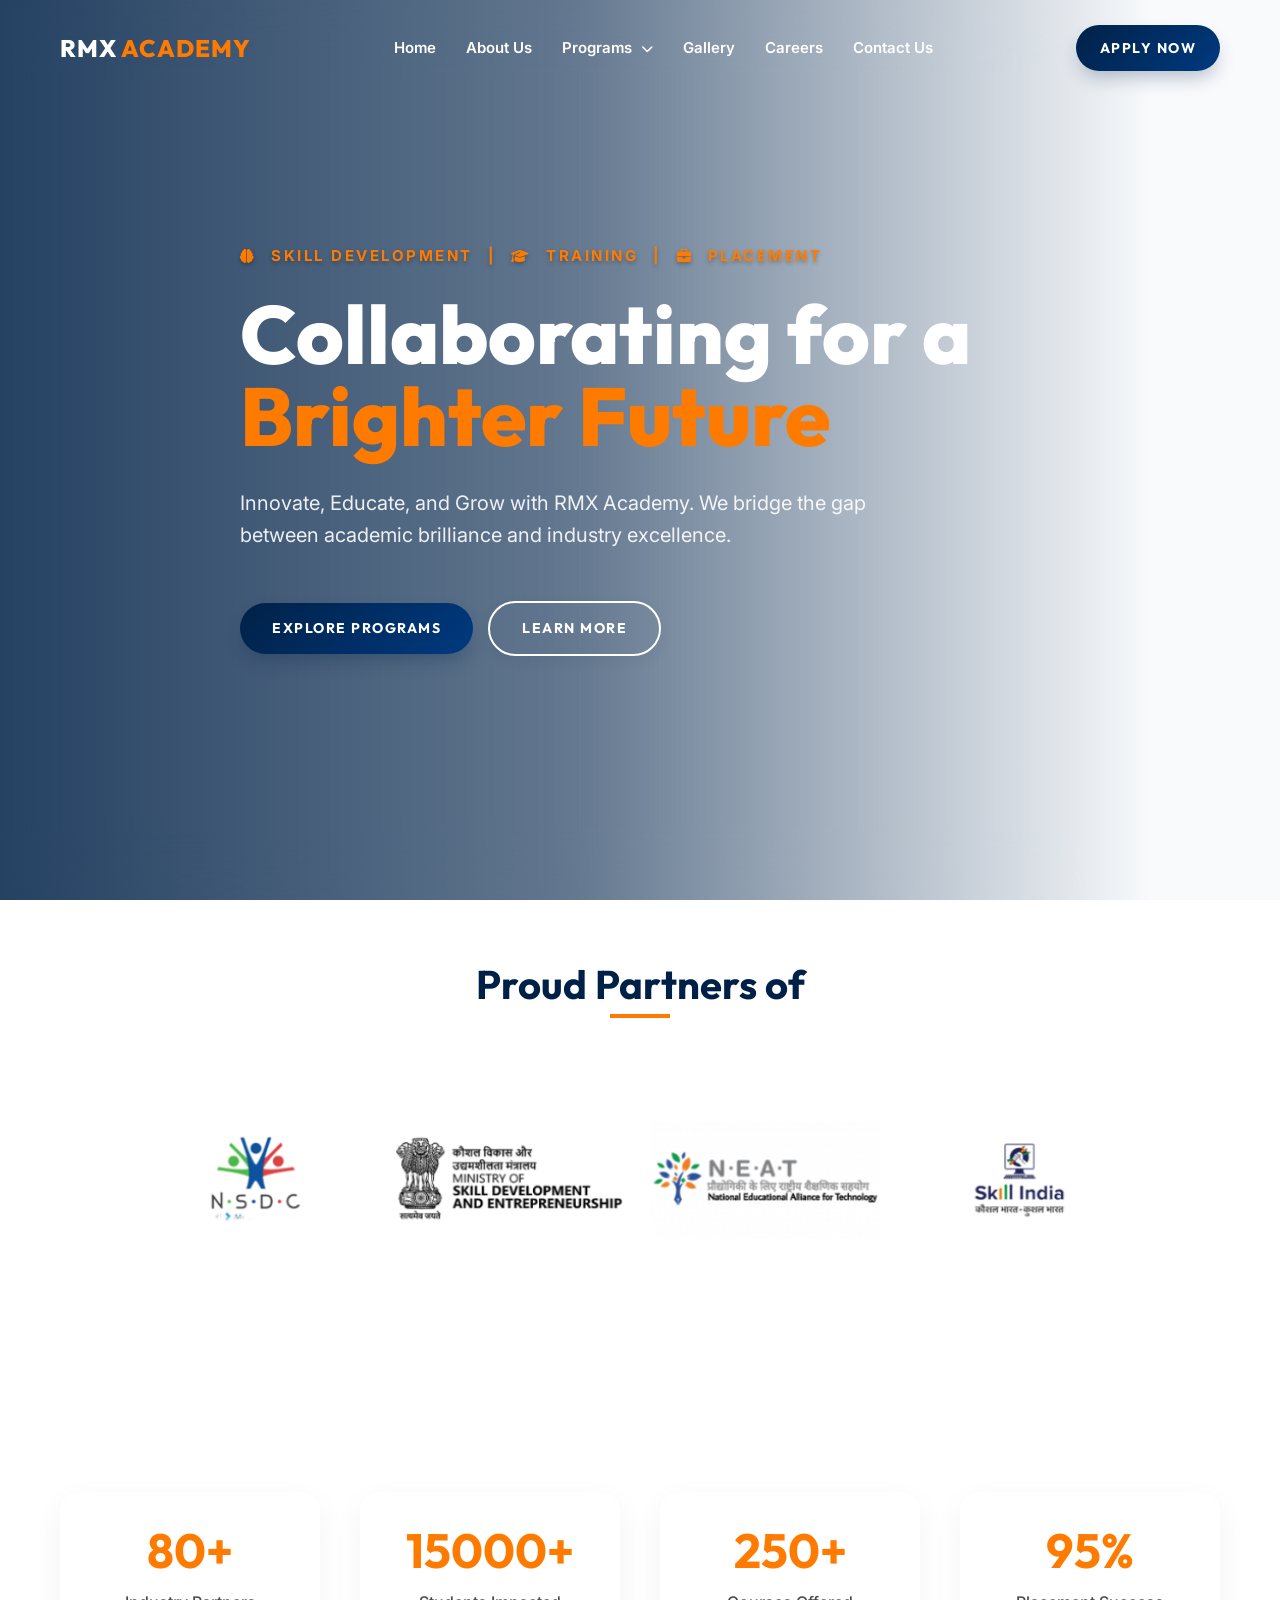
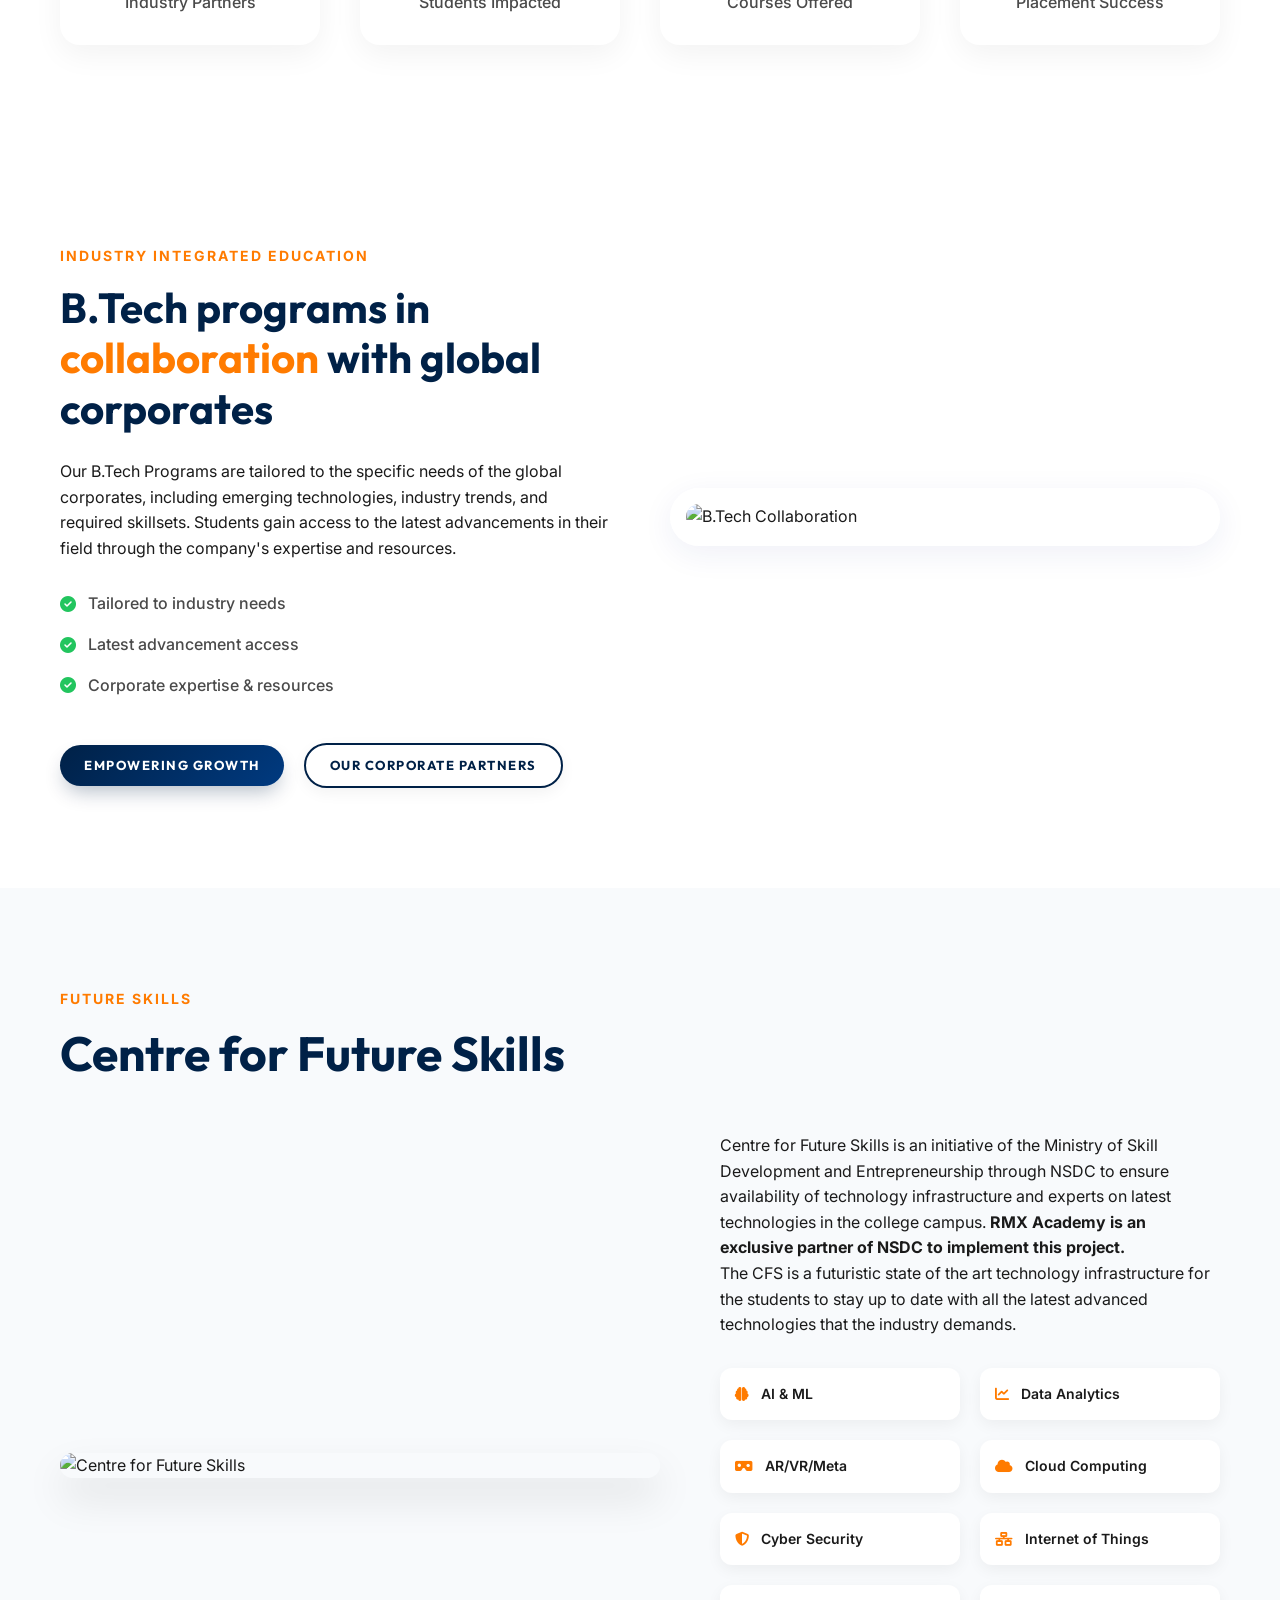
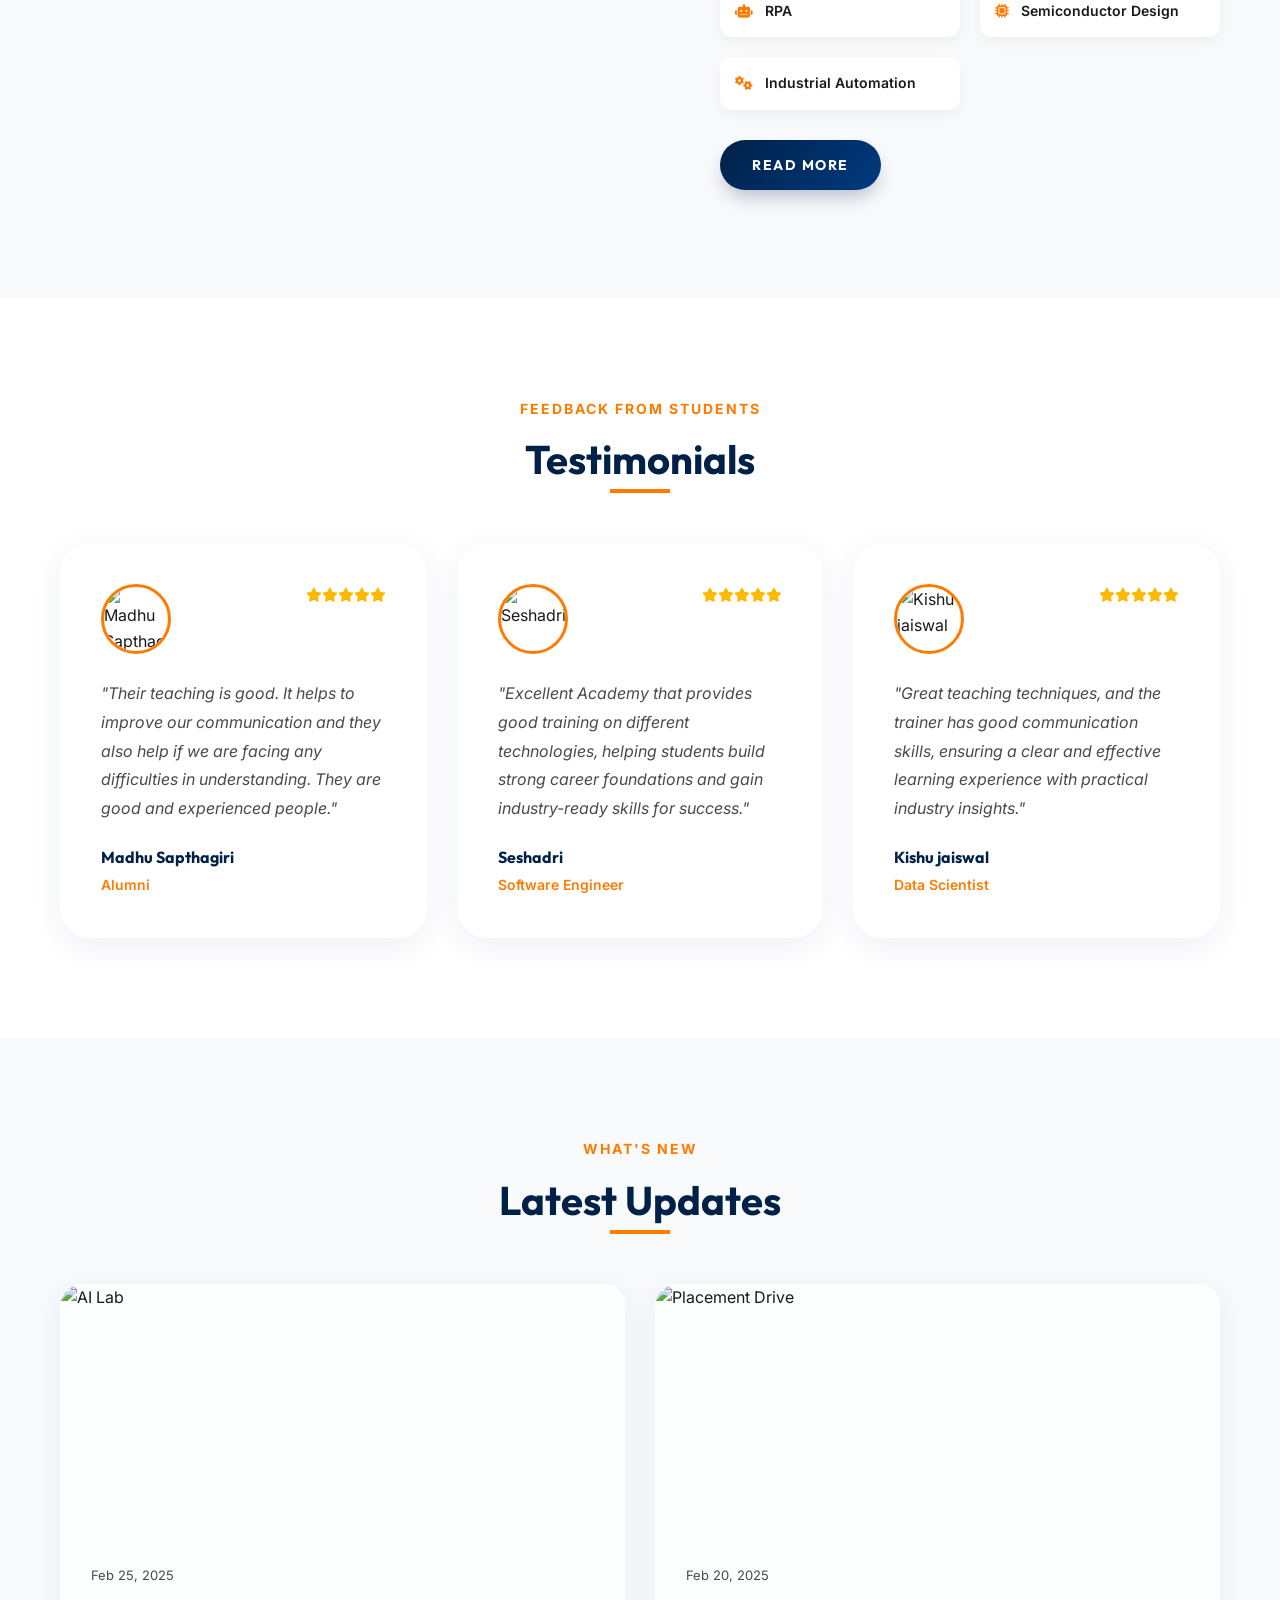
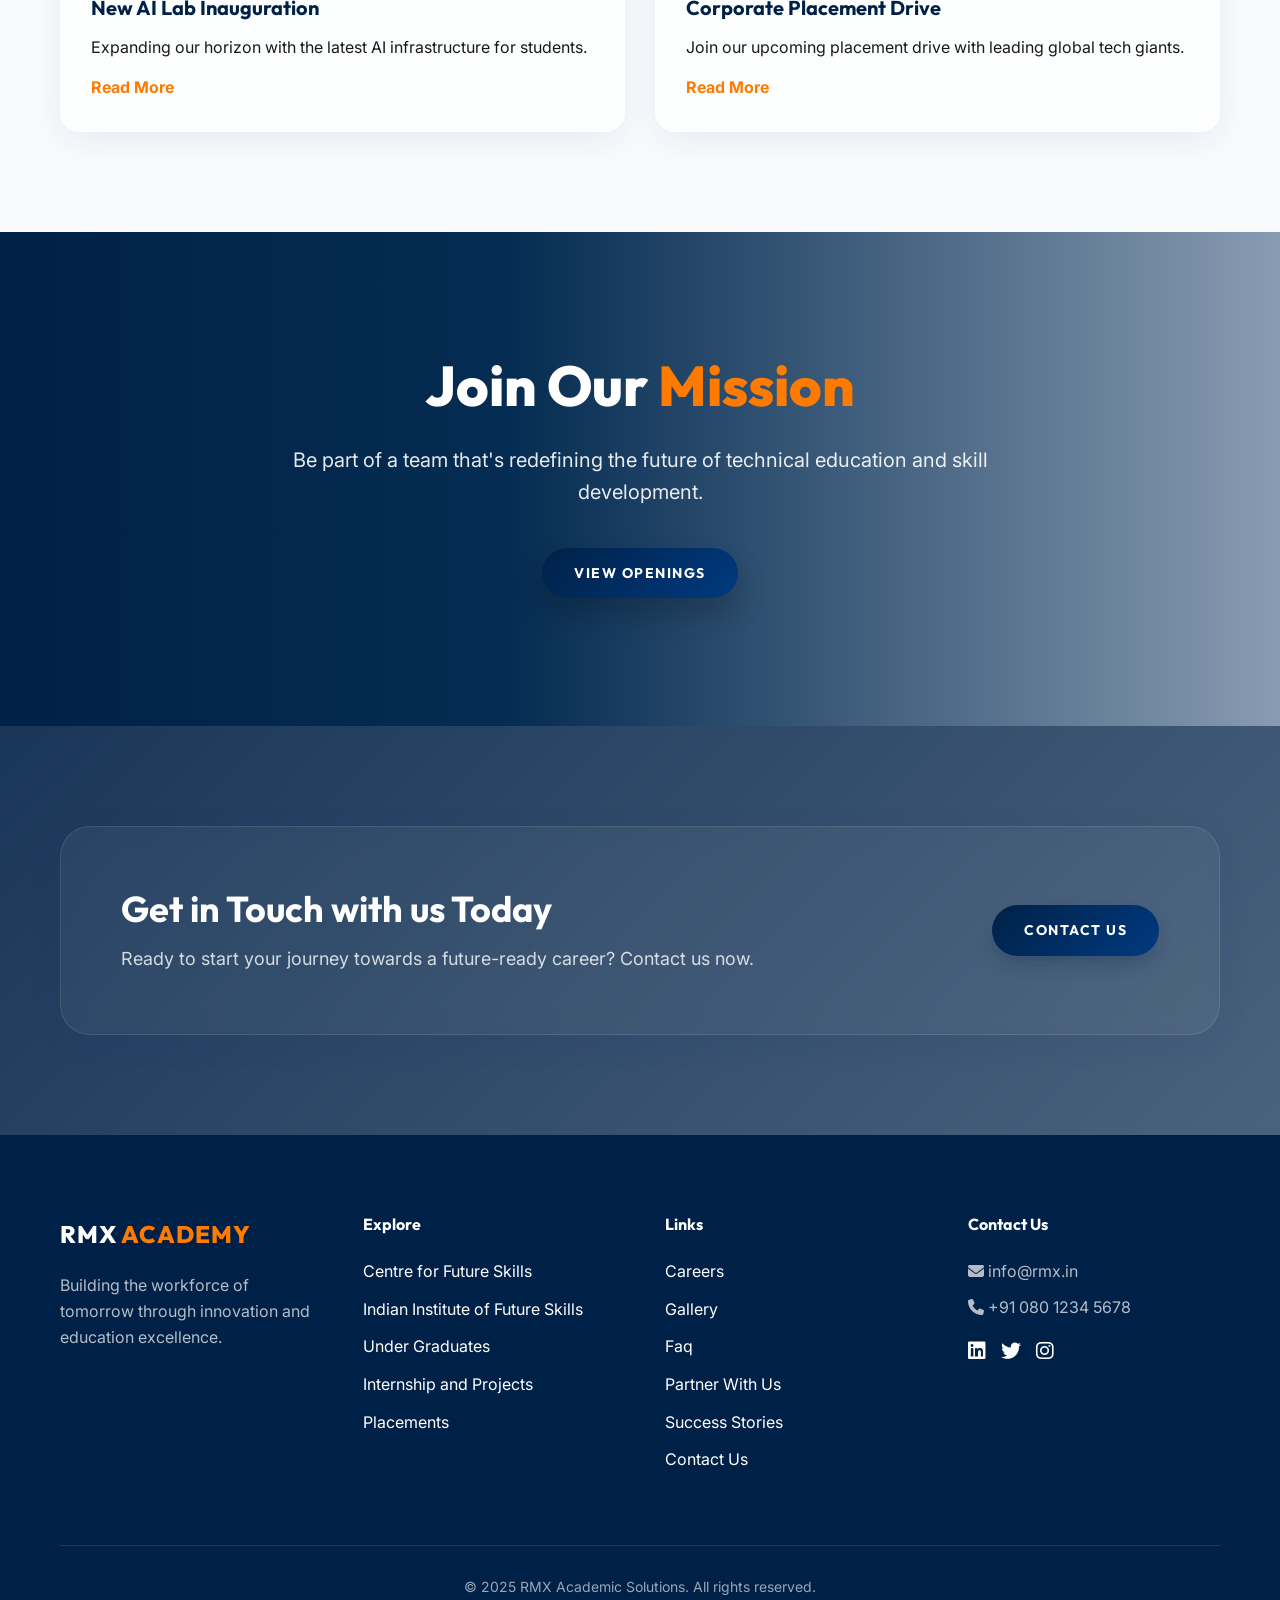
==== commit 67714c19: "UI" ====
--- a/index.html
+++ b/index.html
@@ -314,6 +314,16 @@
         </div>
     </section>
 
+    <section class="mission-gradient">
+        <div class="container">
+            <div class="reveal">
+                <h2>Join Our <span>Mission</span></h2>
+                <p>Be part of a team that's redefining the future of technical education and skill development.</p>
+                <a href="careers.html#openings" class="btn btn-primary">View Openings</a>
+            </div>
+        </div>
+    </section>
+
     <section class="contact-cta" id="contact">
         <div class="container">
             <div class="cta-box glass reveal">
--- a/index.css
+++ b/index.css
@@ -465,10 +465,30 @@
     left: 0;
     width: 100%;
     height: 100%;
-    background: linear-gradient(90deg,
-            rgba(0, 33, 71, 0.95) 0%,
-            rgba(0, 33, 71, 0.8) 40%,
-            rgba(0, 33, 71, 0.2) 100%);
+    background: linear-gradient(to right, 
+        rgba(0, 33, 71, 0.85) 0%, 
+        rgba(0, 33, 71, 0.6) 45%, 
+        transparent 90%);
+    z-index: 1;
+}
+
+.hero::after {
+    content: '';
+    position: absolute;
+    top: 0;
+    left: 0;
+    width: 100%;
+    height: 100%;
+    backdrop-filter: blur(30px);
+    -webkit-backdrop-filter: blur(30px);
+    mask-image: linear-gradient(to right, 
+        black 0%, 
+        black 45%, 
+        transparent 85%);
+    -webkit-mask-image: linear-gradient(to right, 
+        black 0%, 
+        black 45%, 
+        transparent 85%);
     z-index: 1;
 }
 
@@ -930,6 +950,39 @@
     color: rgba(255, 255, 255, 0.8);
     /* Changed for visibility */
     font-size: 18px;
+}
+
+/* Mission Gradient Section */
+.mission-gradient {
+    padding: 120px 0;
+    background: linear-gradient(90deg, #002147 0%, #052c52 40%, #889bb1 100%);
+    color: white;
+    text-align: center;
+    position: relative;
+    overflow: hidden;
+}
+
+.mission-gradient h2 {
+    font-size: 56px;
+    color: white !important;
+    margin-bottom: 25px;
+    font-weight: 800;
+}
+
+.mission-gradient h2 span {
+    color: var(--secondary-color);
+}
+
+.mission-gradient p {
+    font-size: 20px;
+    color: rgba(255, 255, 255, 0.9);
+    max-width: 800px;
+    margin: 0 auto 40px;
+    line-height: 1.6;
+}
+
+.mission-gradient .btn {
+    box-shadow: 0 15px 30px rgba(0, 0, 0, 0.2);
 }
 
 /* Responsive Fixes & Mobile Navigation */
@@ -1135,6 +1188,28 @@
         padding-top: 100px;
     }
 
+    .hero::before {
+        background: linear-gradient(to bottom, 
+            rgba(0, 33, 71, 0.85) 0%, 
+            rgba(0, 33, 71, 0.7) 50%, 
+            transparent 100%);
+        width: 100%;
+    }
+
+    .hero::after {
+        mask-image: linear-gradient(to bottom, 
+            black 0%, 
+            black 55%, 
+            transparent 95%);
+        -webkit-mask-image: linear-gradient(to bottom, 
+            black 0%, 
+            black 55%, 
+            transparent 95%);
+        width: 100%;
+        backdrop-filter: blur(20px);
+        -webkit-backdrop-filter: blur(20px);
+    }
+
     .hero h1 {
         font-size: 42px;
     }
@@ -1223,13 +1298,27 @@
     }
 
     .footer-grid {
-        grid-template-columns: 1fr;
-        gap: 40px;
-        text-align: center;
+        grid-template-columns: repeat(2, 1fr);
+        gap: 30px;
+        text-align: left;
+    }
+
+    .footer-col:nth-child(3) {
+        text-align: right;
+    }
+
+    .footer-col:first-child,
+    .footer-col:last-child {
+        grid-column: span 2;
+    }
+
+    .footer-col:nth-child(2) h4,
+    .footer-col:nth-child(3) h4 {
+        display: none;
     }
 
     .social-links {
-        justify-content: center;
+        justify-content: flex-start;
     }
 
     .institutional-single-img {
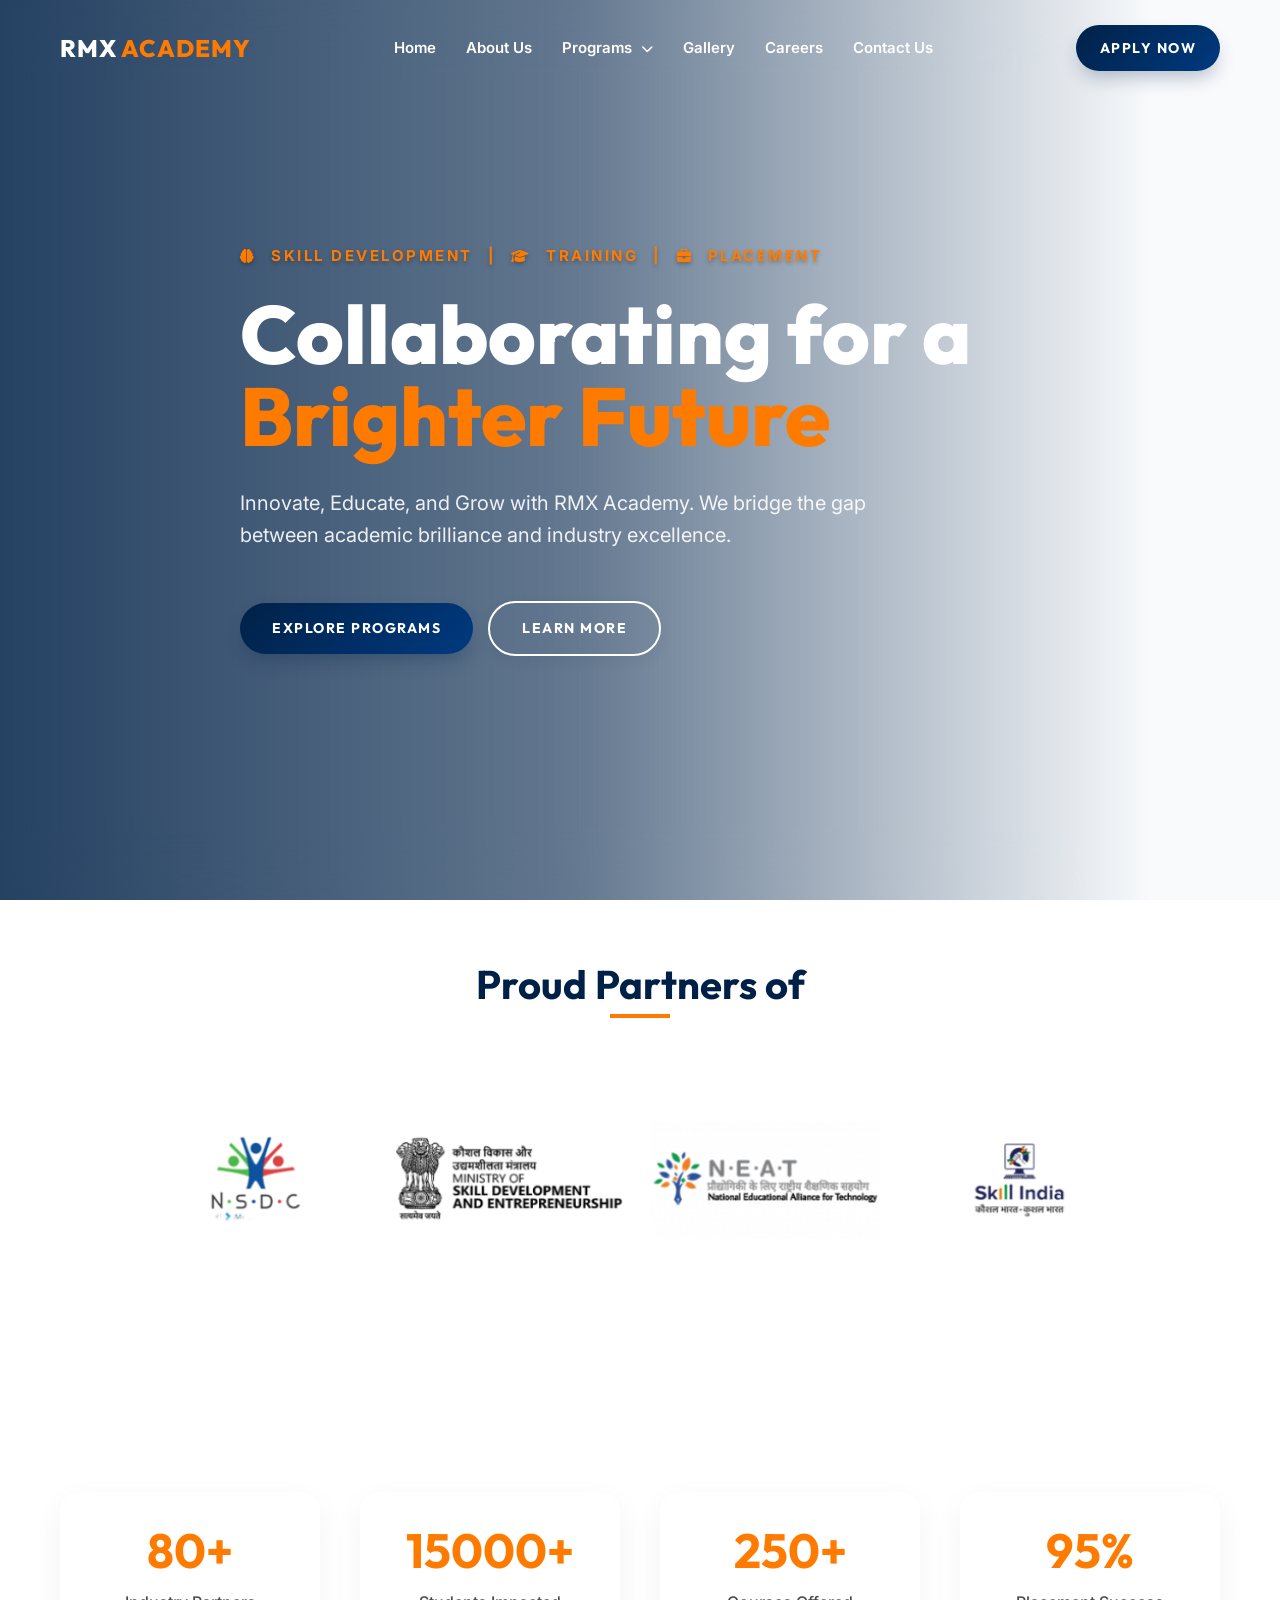
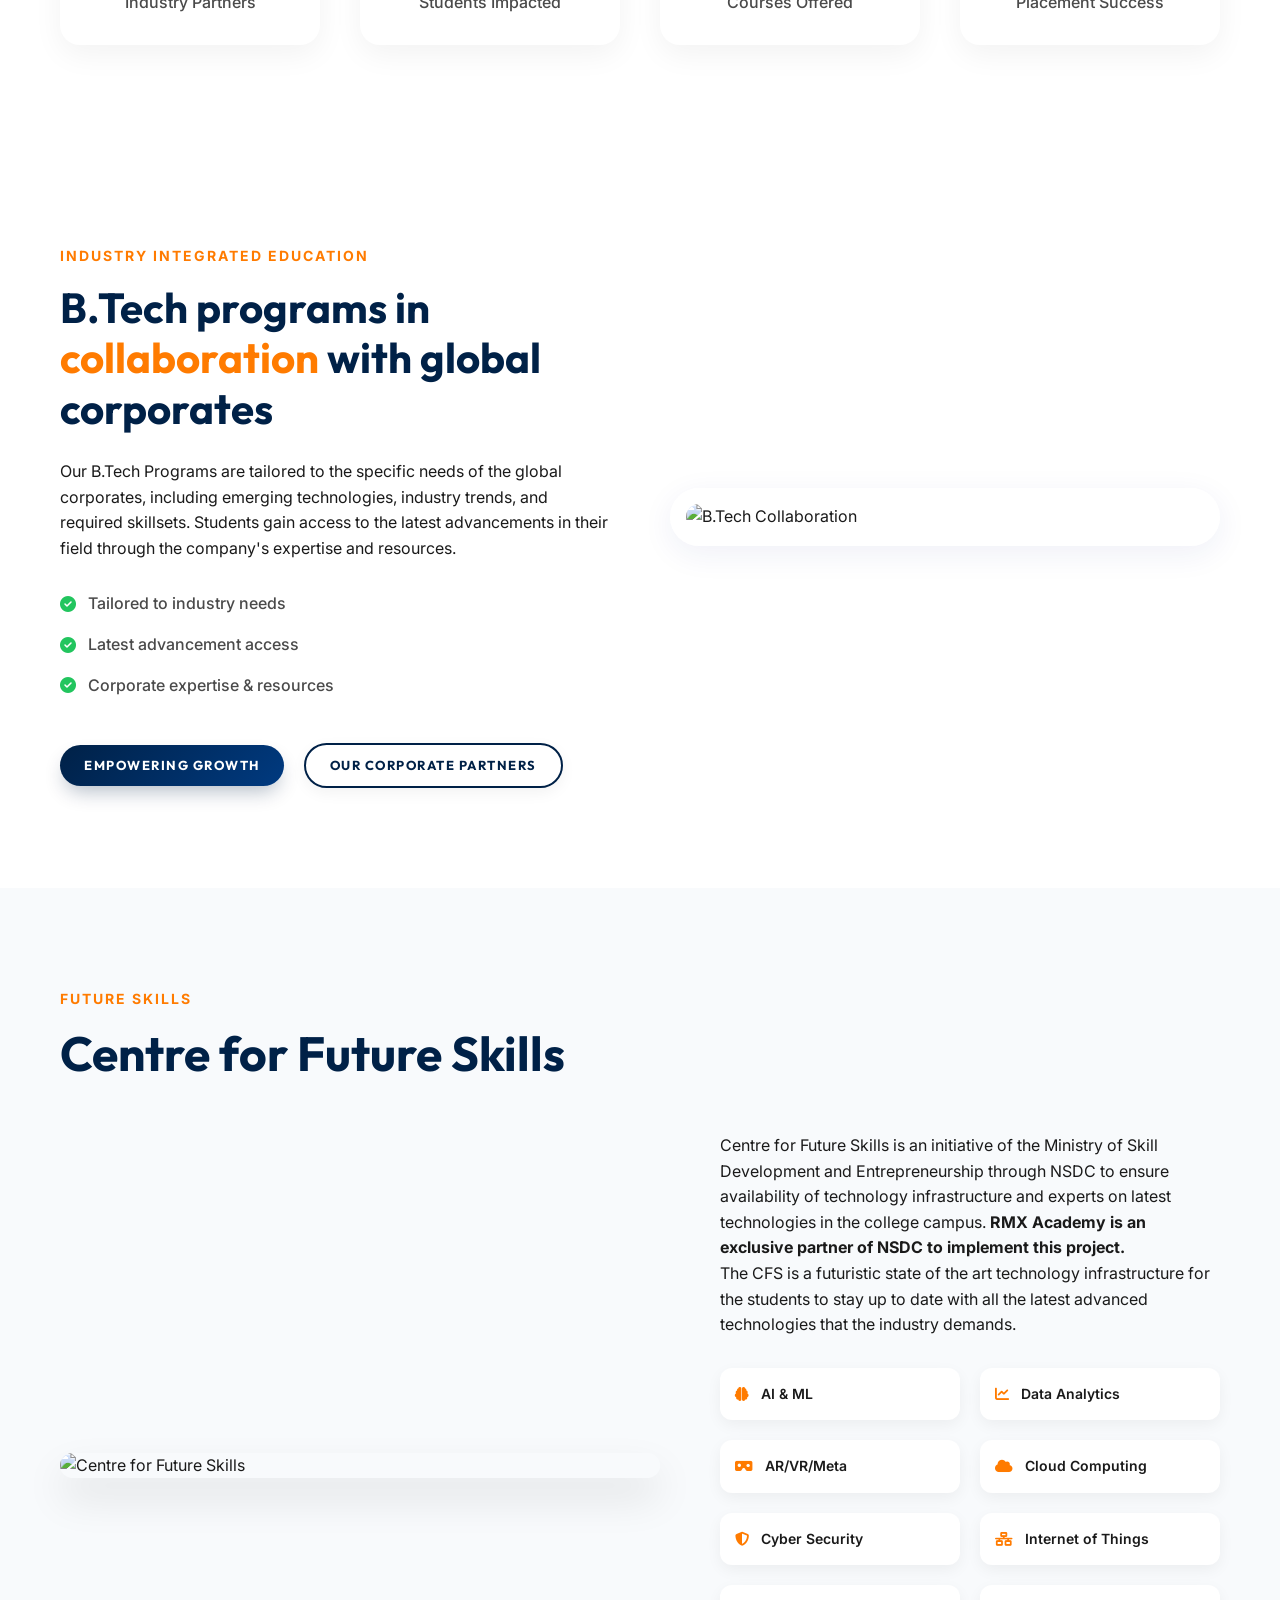
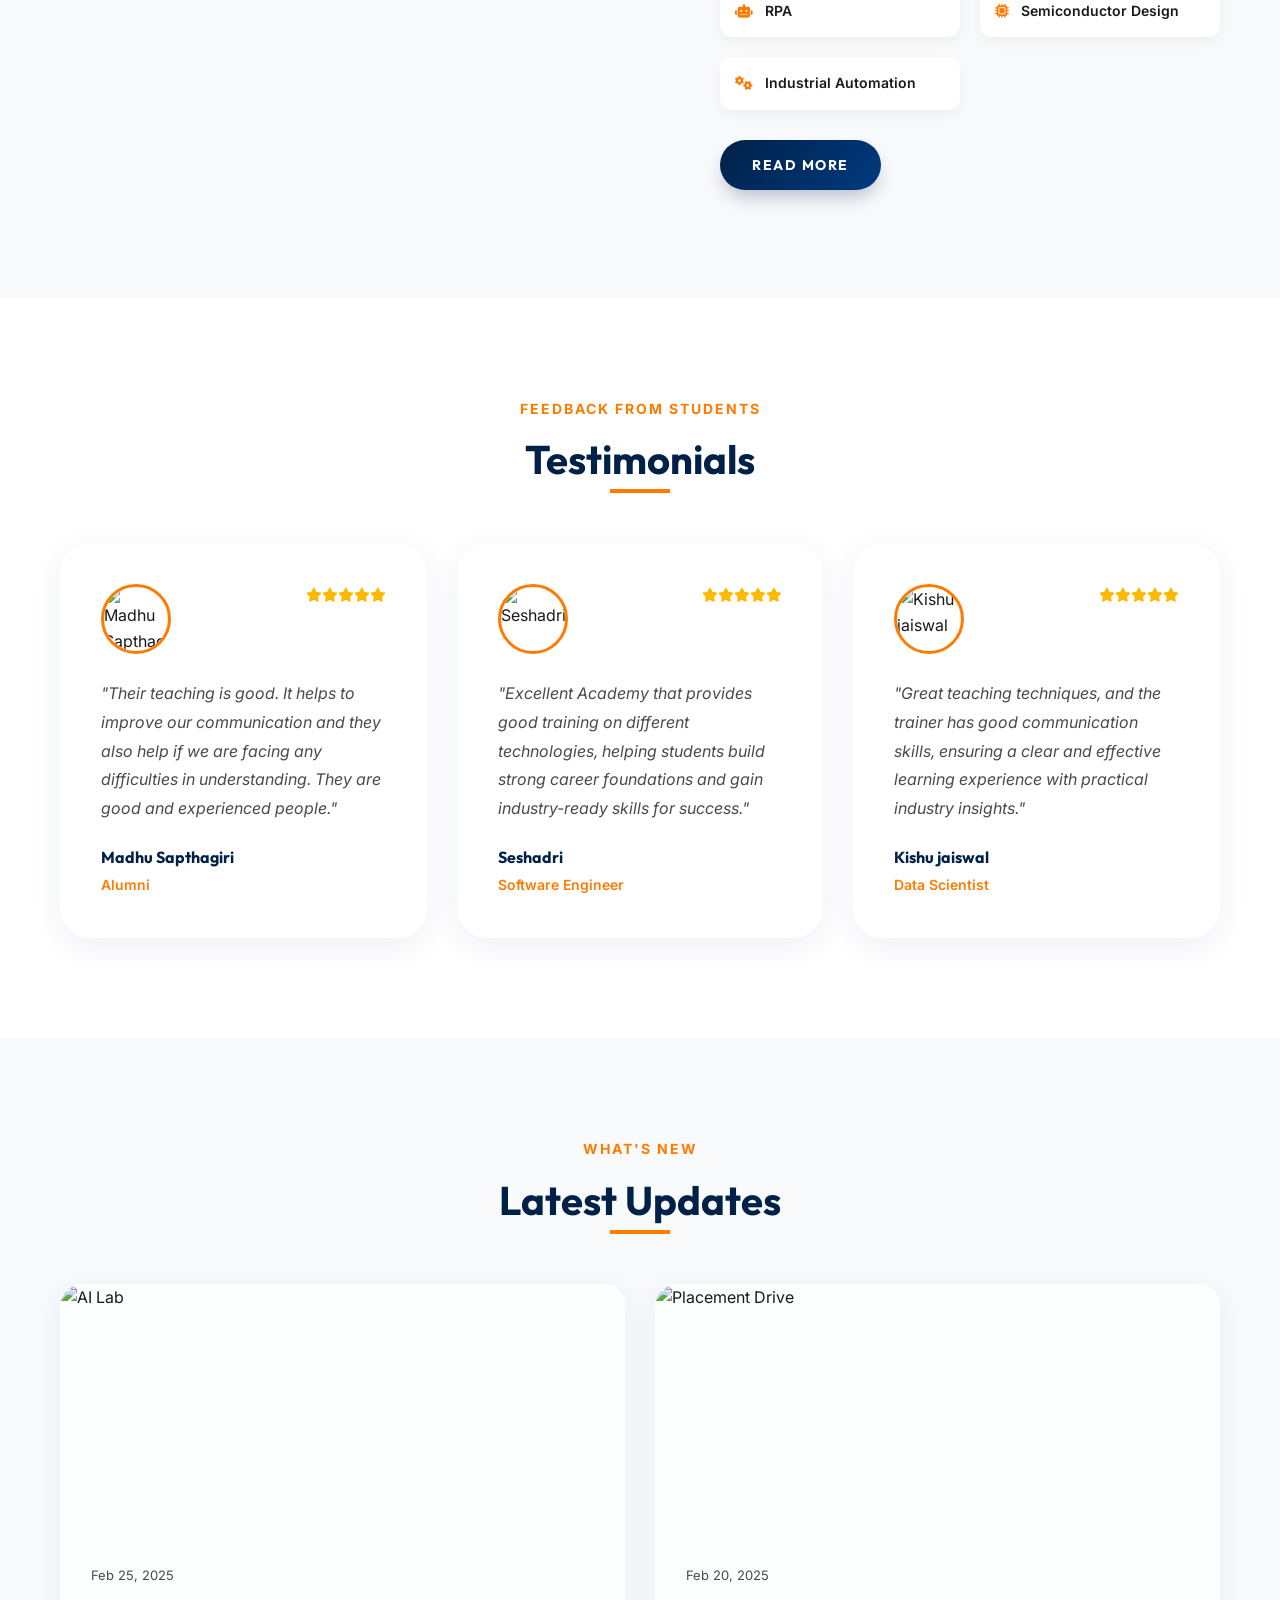
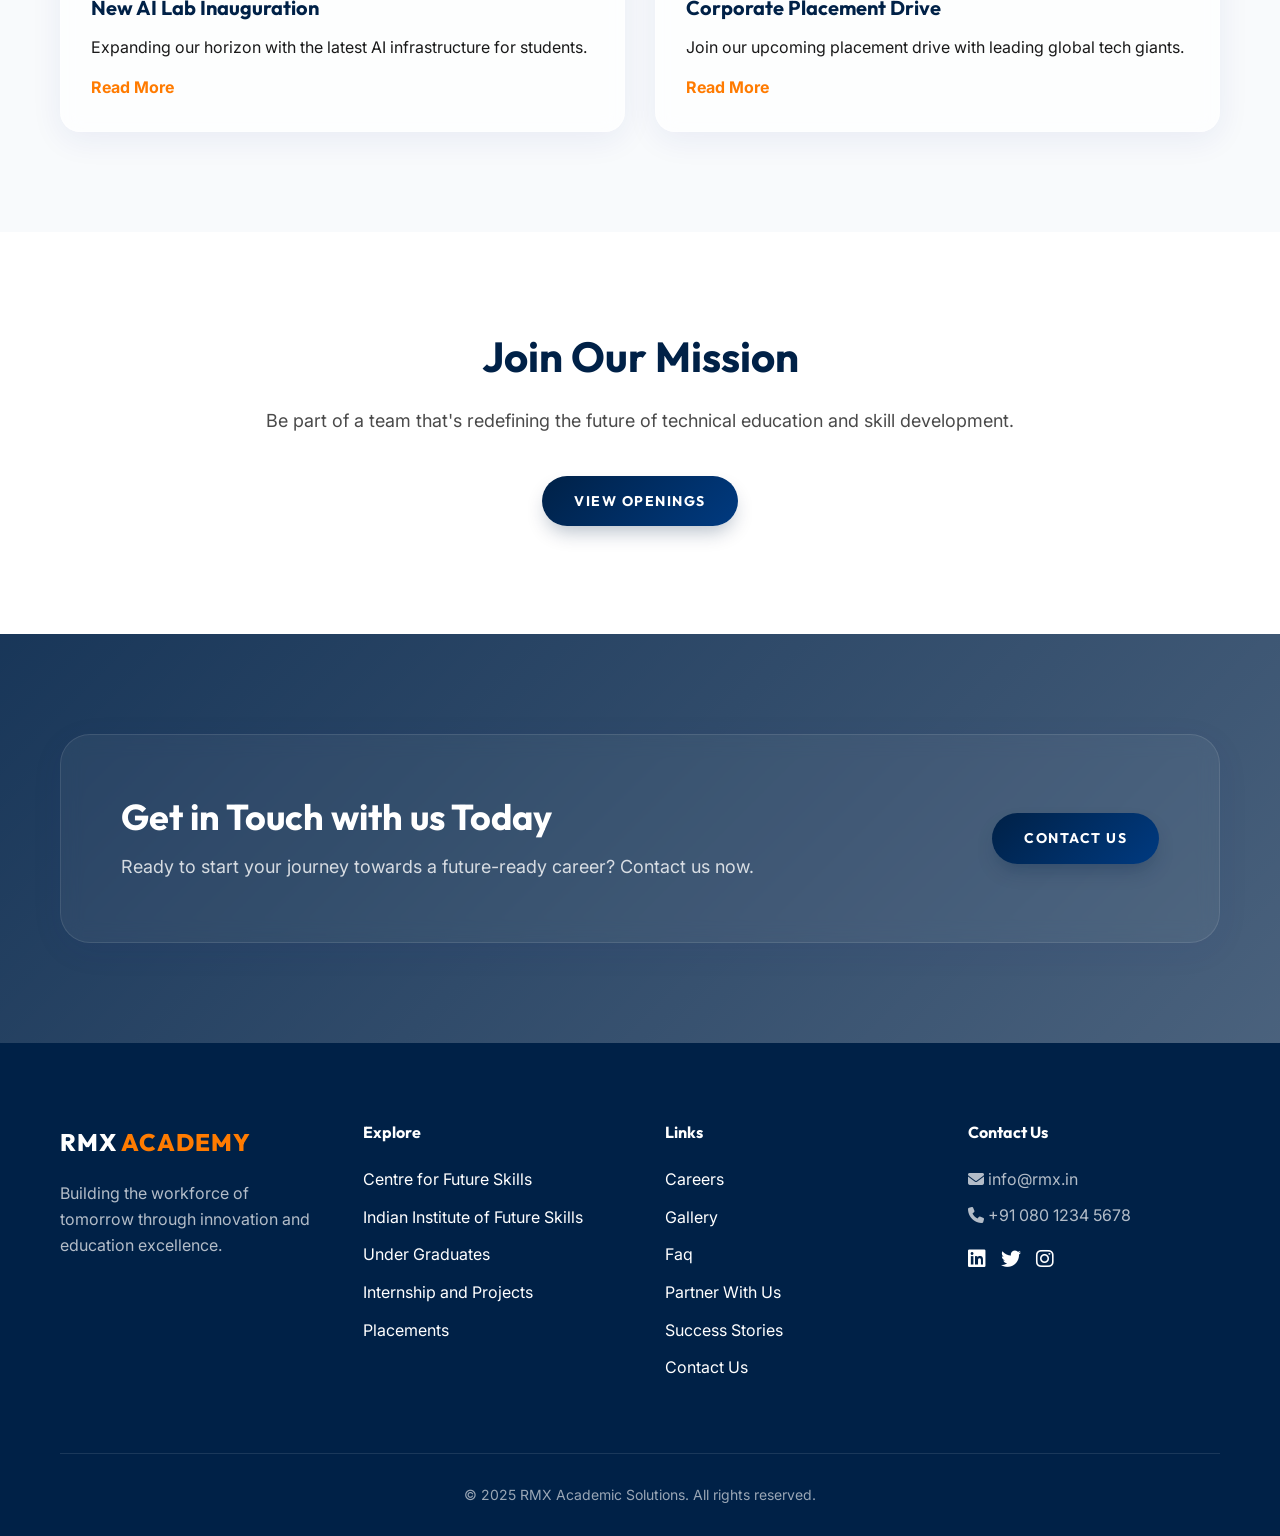
==== commit bf9d1304: "UI" ====
--- a/index.html
+++ b/index.html
@@ -314,11 +314,11 @@
         </div>
     </section>
 
-    <section class="mission-gradient">
+    <section class="mission-section" style="padding: var(--section-padding); background-color: var(--bg-white); text-align: center;">
         <div class="container">
             <div class="reveal">
-                <h2>Join Our <span>Mission</span></h2>
-                <p>Be part of a team that's redefining the future of technical education and skill development.</p>
+                <h2 style="font-size: 42px; margin-bottom: 25px;">Join Our <span>Mission</span></h2>
+                <p style="max-width: 800px; margin: 0 auto 40px; font-size: 18px; color: var(--text-secondary);">Be part of a team that's redefining the future of technical education and skill development.</p>
                 <a href="careers.html#openings" class="btn btn-primary">View Openings</a>
             </div>
         </div>
--- a/index.css
+++ b/index.css
@@ -952,40 +952,8 @@
     font-size: 18px;
 }
 
-/* Mission Gradient Section */
-.mission-gradient {
-    padding: 120px 0;
-    background: linear-gradient(90deg, #002147 0%, #052c52 40%, #889bb1 100%);
-    color: white;
-    text-align: center;
-    position: relative;
-    overflow: hidden;
-}
-
-.mission-gradient h2 {
-    font-size: 56px;
-    color: white !important;
-    margin-bottom: 25px;
-    font-weight: 800;
-}
-
-.mission-gradient h2 span {
-    color: var(--secondary-color);
-}
-
-.mission-gradient p {
-    font-size: 20px;
-    color: rgba(255, 255, 255, 0.9);
-    max-width: 800px;
-    margin: 0 auto 40px;
-    line-height: 1.6;
-}
-
-.mission-gradient .btn {
-    box-shadow: 0 15px 30px rgba(0, 0, 0, 0.2);
-}
-
 /* Responsive Fixes & Mobile Navigation */
+
 .mobile-nav-toggle {
     display: none;
     background: none;
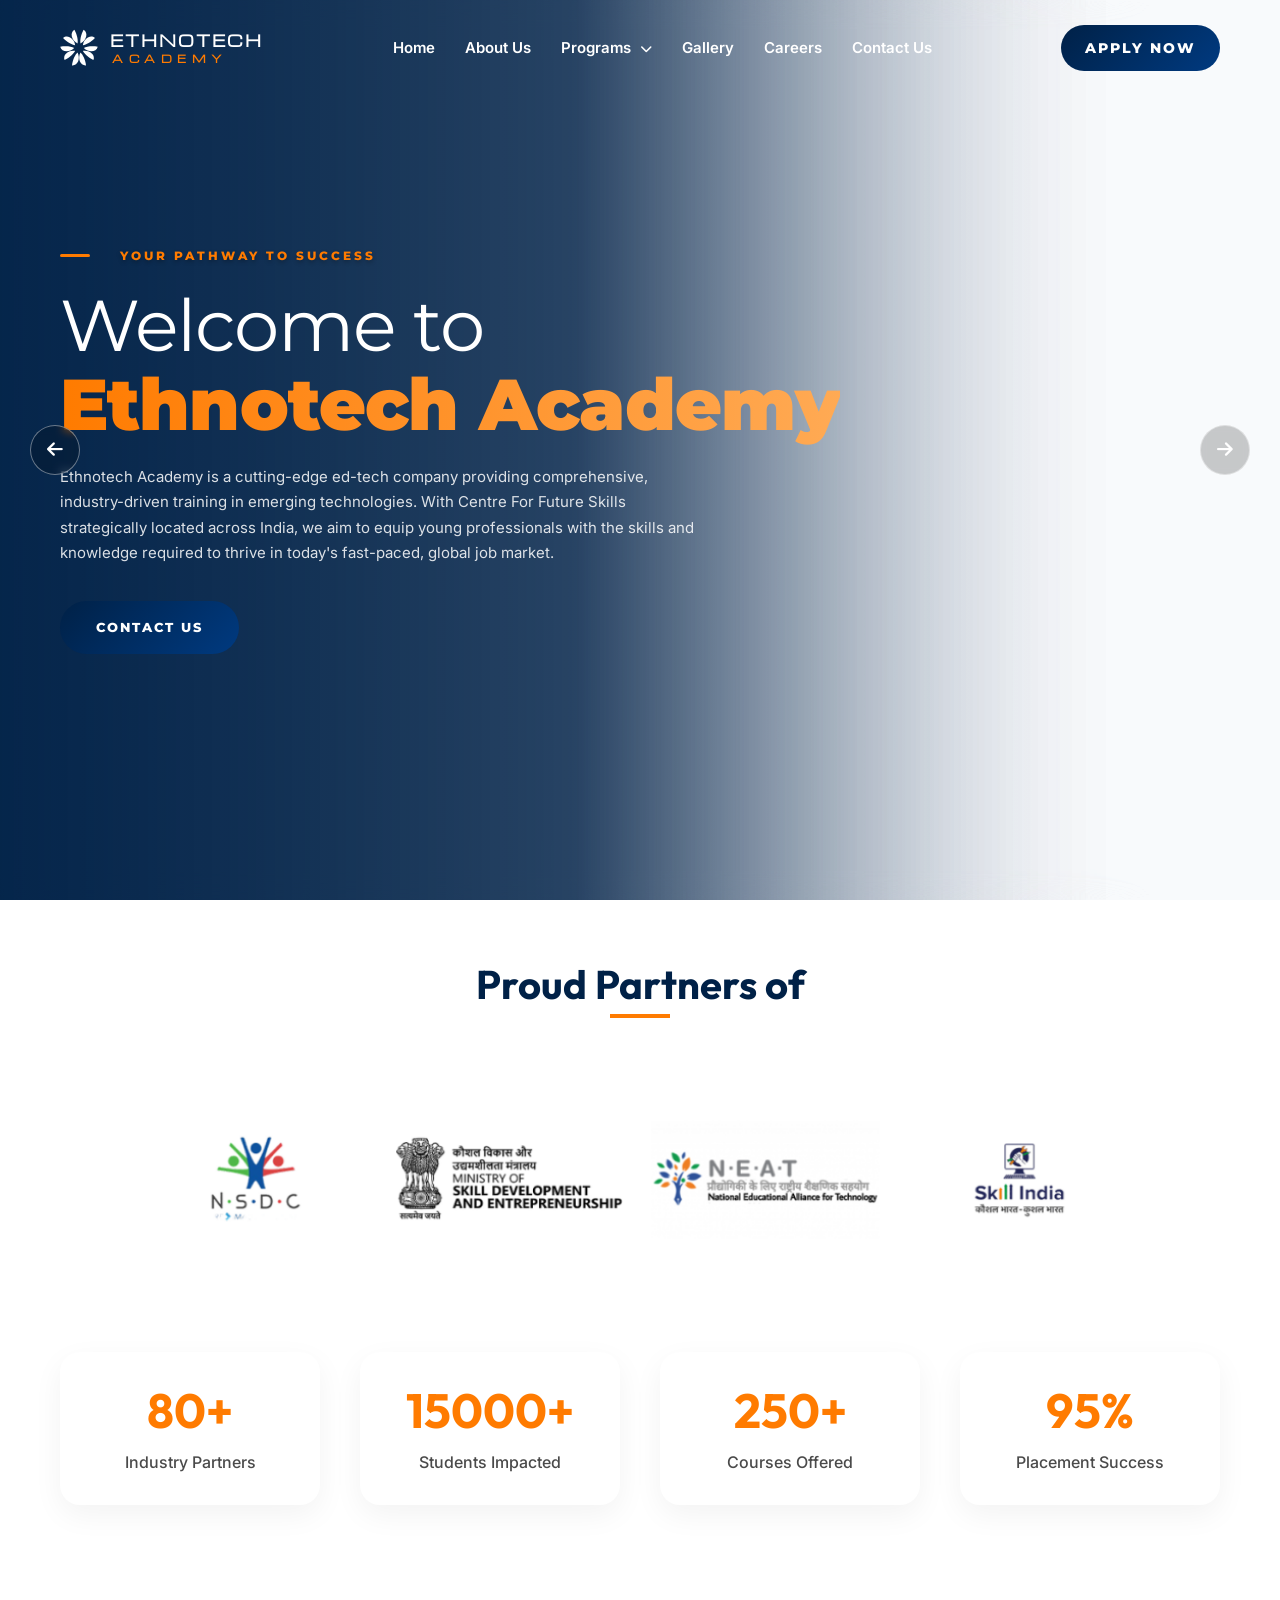
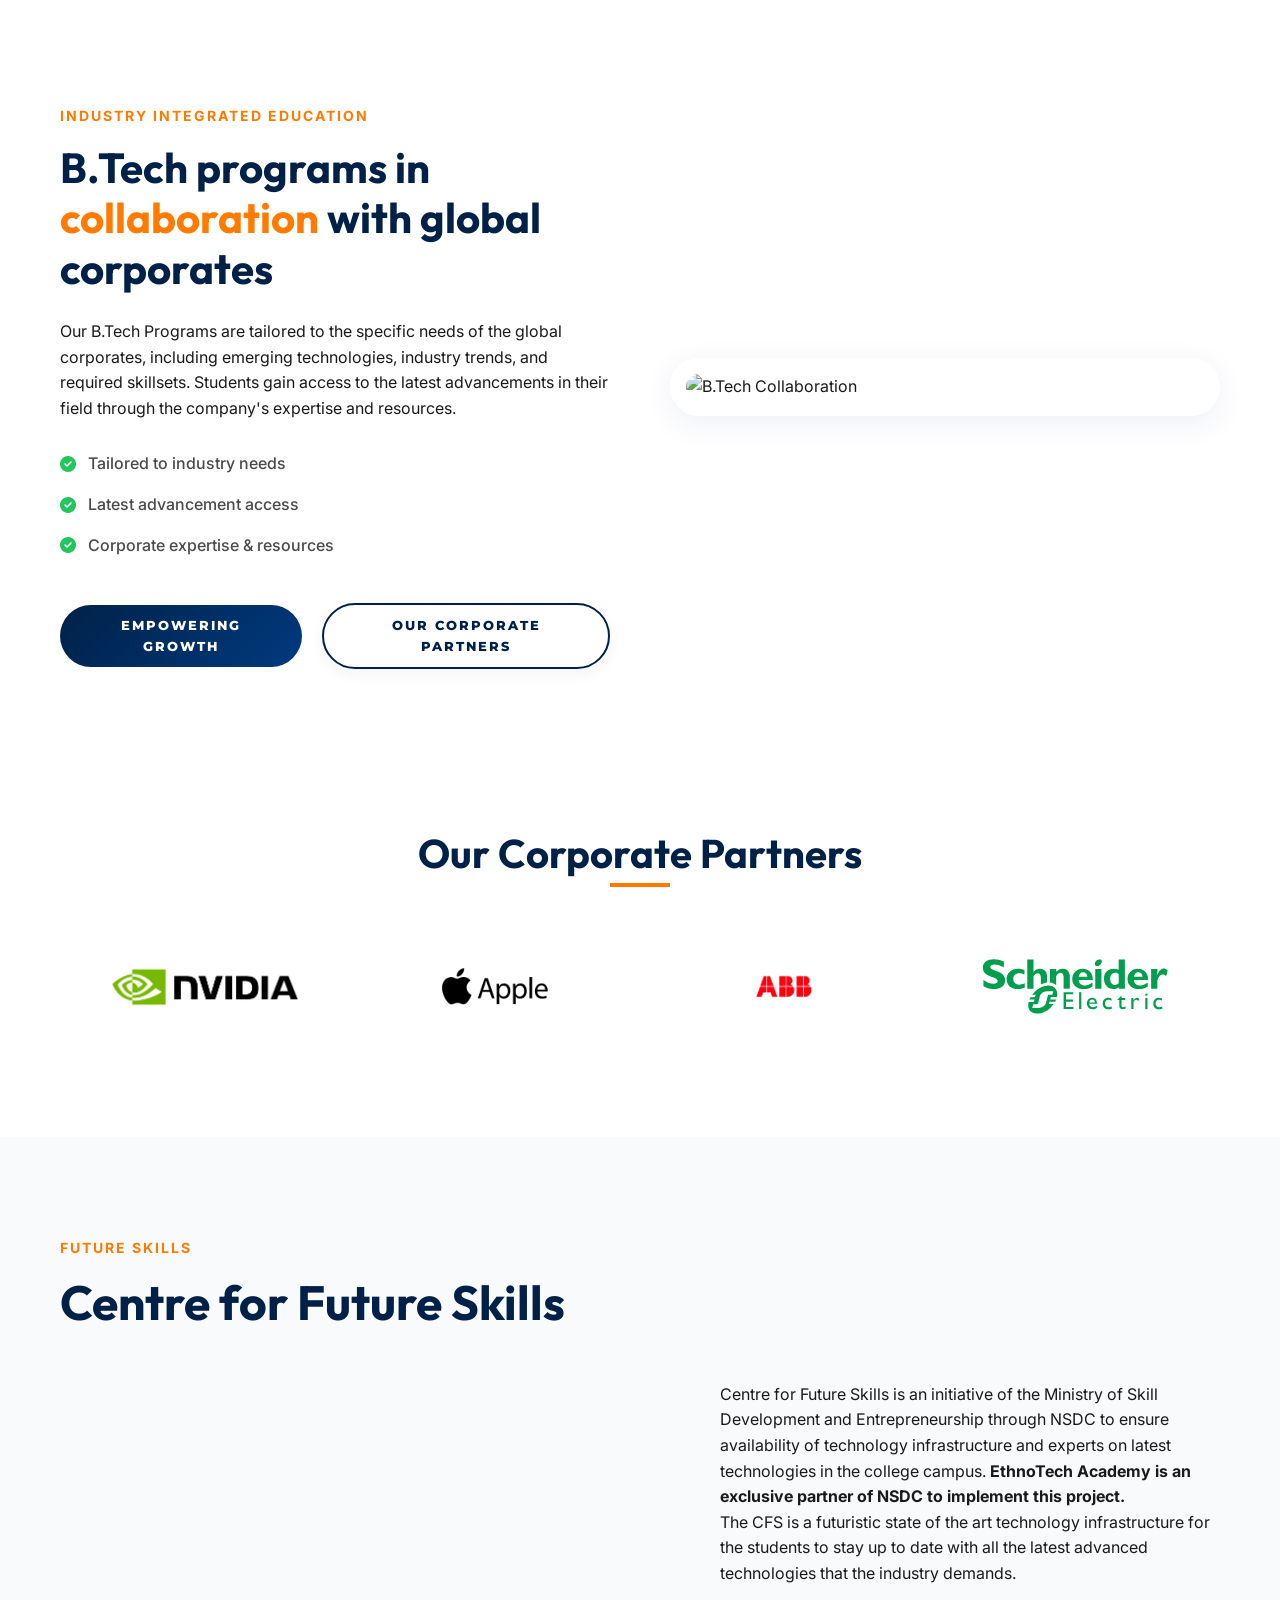
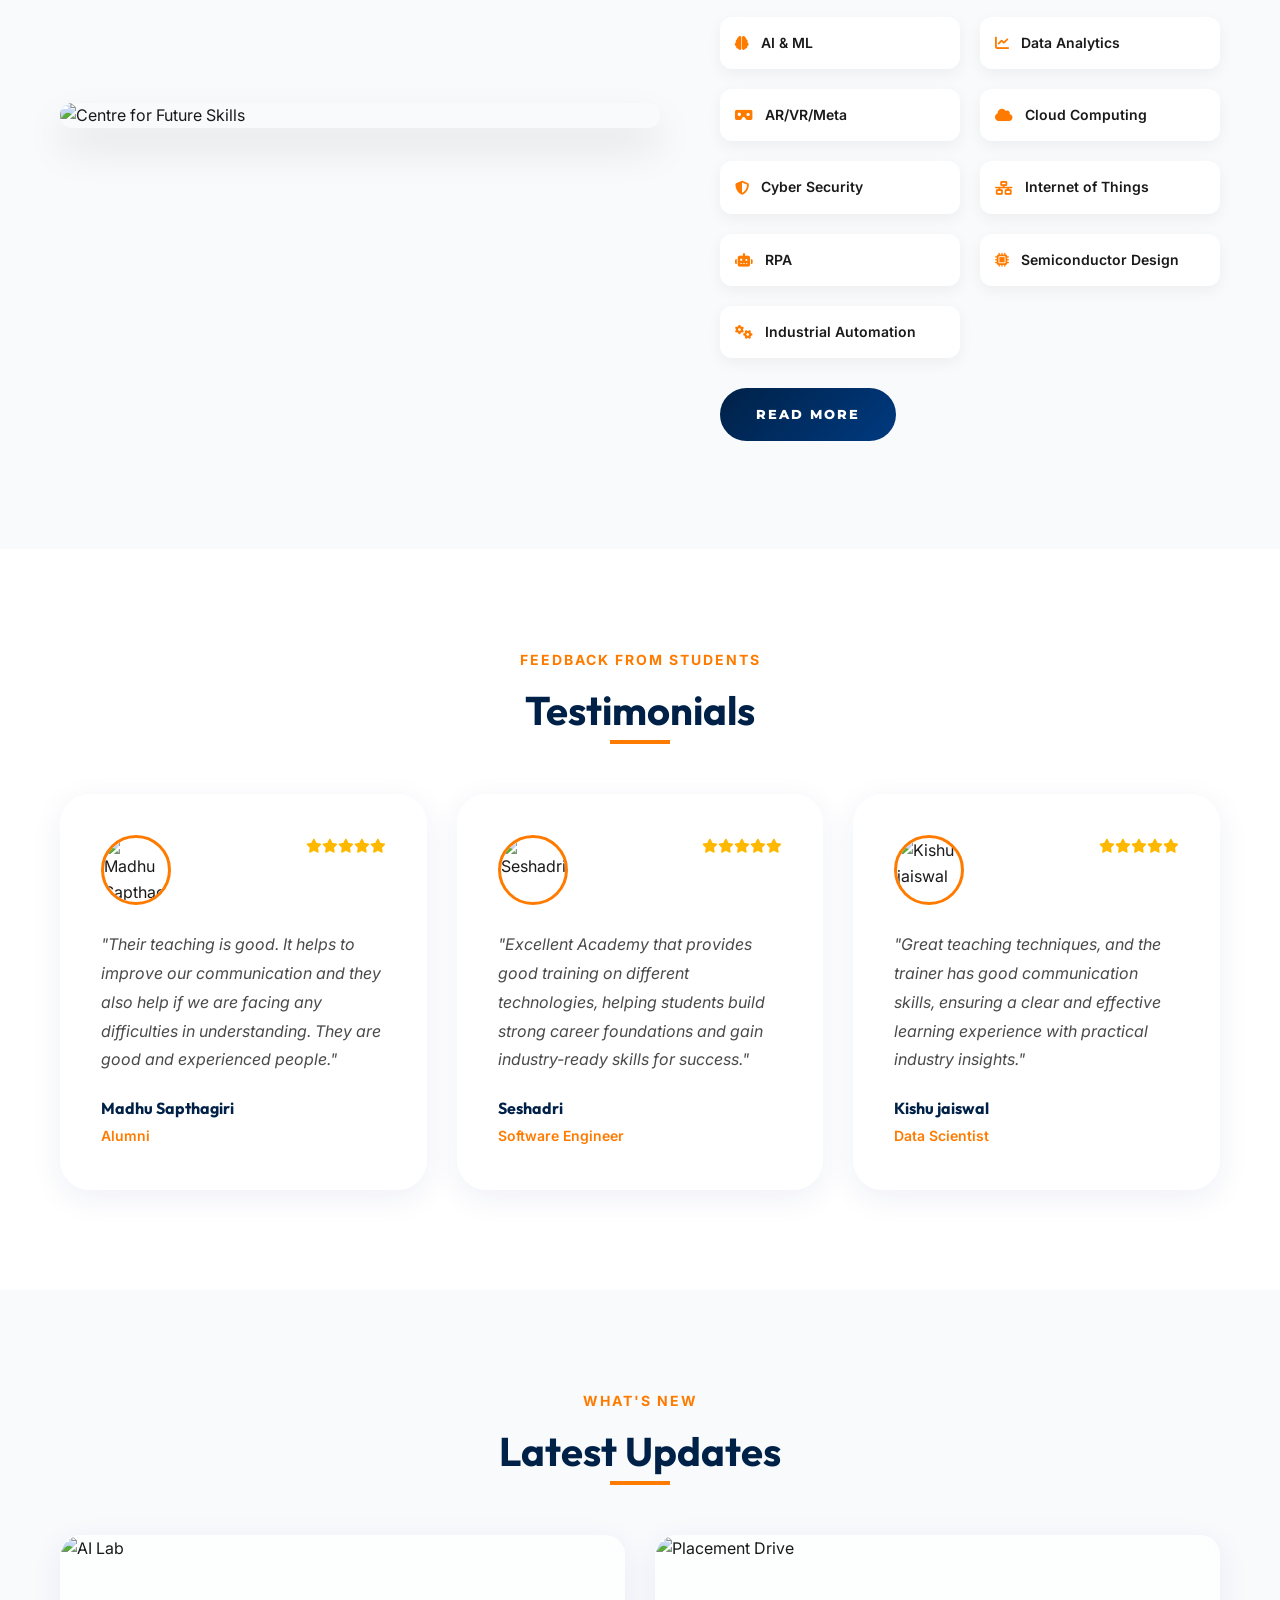
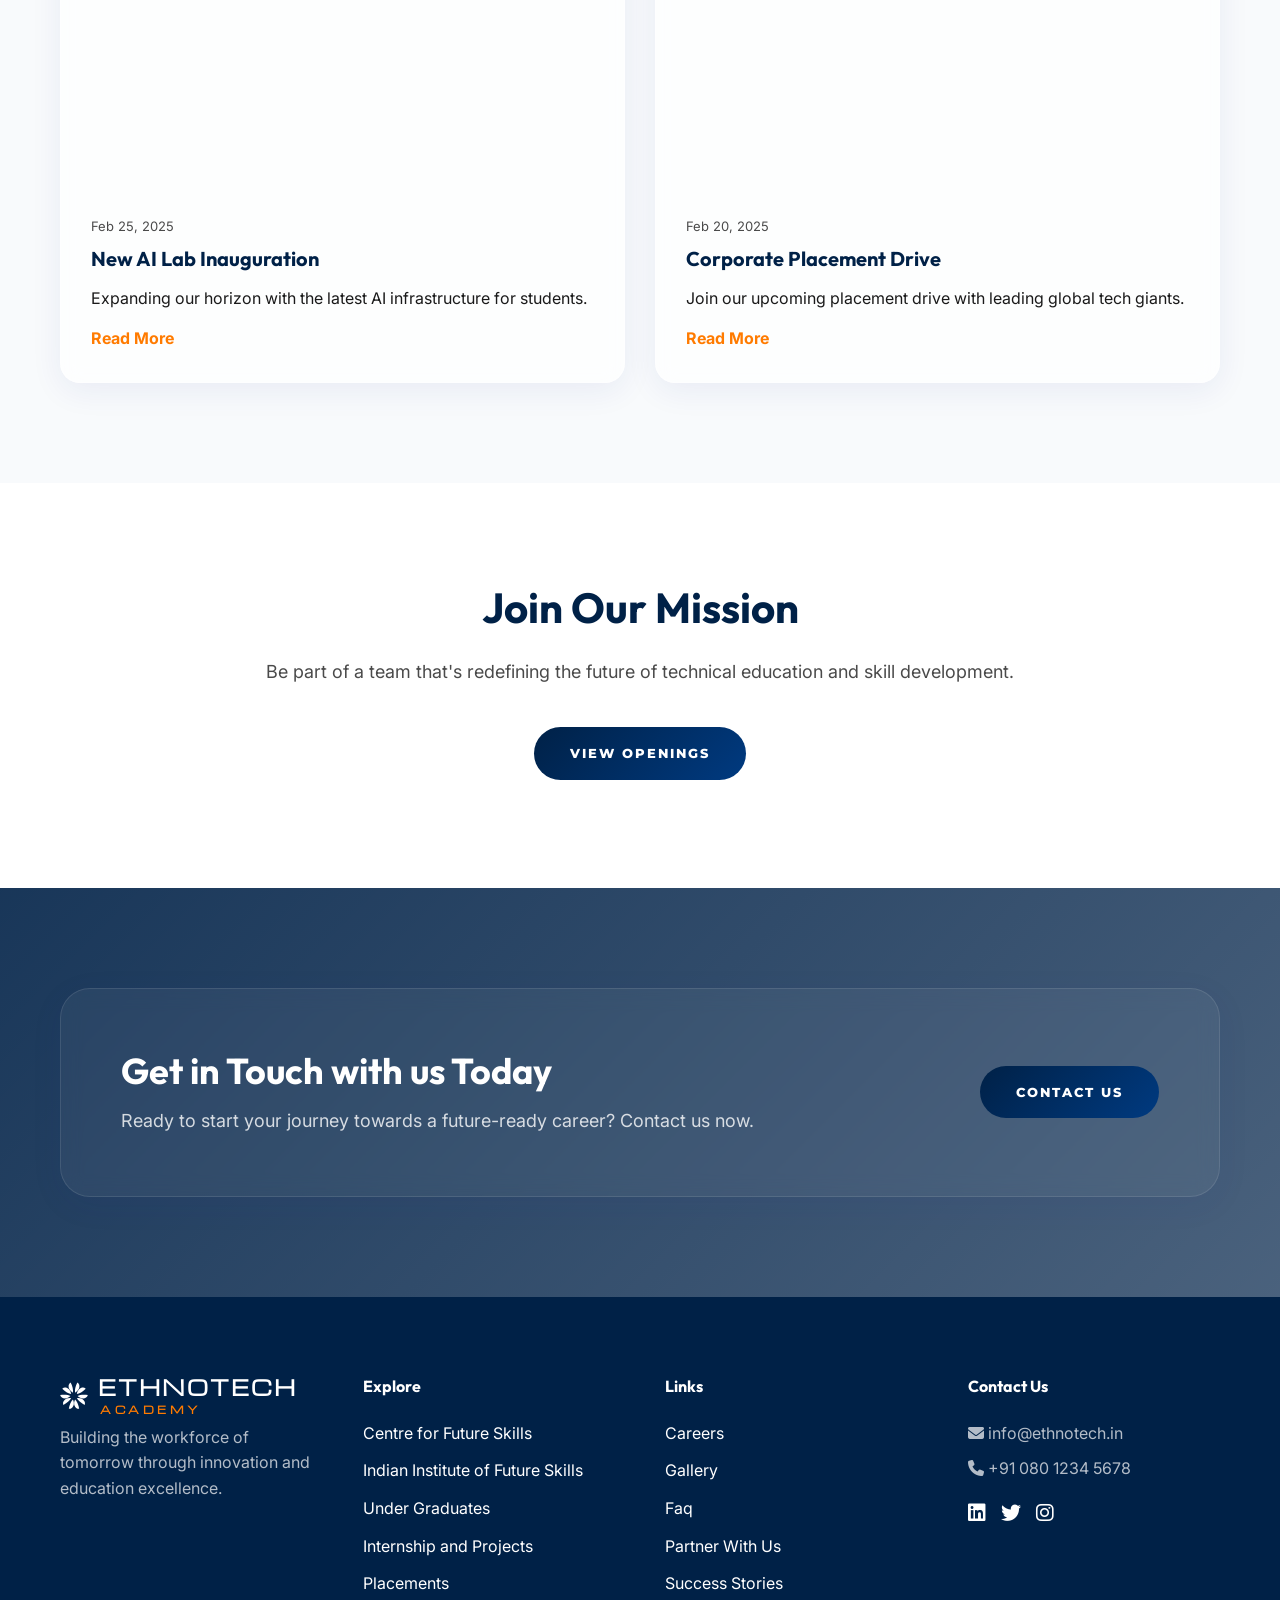
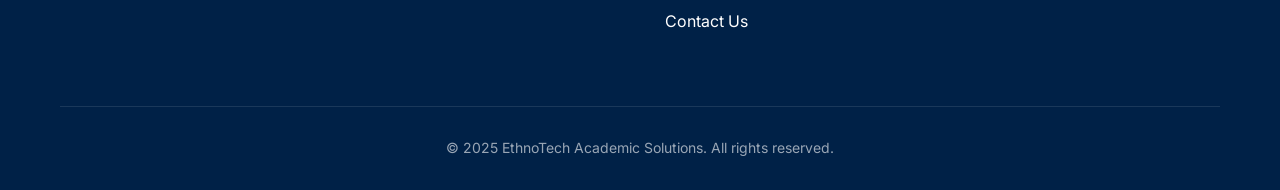
==== commit f2f4a1b4: "UI" ====
--- a/index.html
+++ b/index.html
@@ -1,396 +1,430 @@
 <!DOCTYPE html>
+
 <html lang="en">
+<head>
+<meta charset="utf-8"/>
+<meta content="width=device-width, initial-scale=1.0" name="viewport"/>
+<title>EthnoTech | EthnoTech Academy</title>
+<meta content="EthnoTech is a leading provider of future skills, technical education, and industry-oriented training programs." name="description"/>
+<link href="index.css?v=13" rel="stylesheet"/>
+<link href="https://cdnjs.cloudflare.com/ajax/libs/font-awesome/6.4.0/css/all.min.css" rel="stylesheet"/>
 
-<head>
-    <meta charset="UTF-8">
-    <meta name="viewport" content="width=device-width, initial-scale=1.0">
-    <title>RMX | RMX Academy</title>
-    <meta name="description"
-        content="RMX is a leading provider of future skills, technical education, and industry-oriented training programs.">
-    <link rel="stylesheet" href="index.css">
-    <link rel="stylesheet" href="https://cdnjs.cloudflare.com/ajax/libs/font-awesome/6.4.0/css/all.min.css">
+
+
 </head>
-
 <body ontouchstart="">
-    <header id="header">
-        <div class="container">
-            <nav>
-                <a href="index.html" class="logo">RMX<span> ACADEMY</span></a>
-                <button class="mobile-nav-toggle"><i class="fas fa-bars"></i></button>
-                <div class="nav-links">
-                    <div class="nav-item">
-                        <a href="index.html">Home</a>
-                    </div>
-                    <div class="nav-item">
-                        <a href="about-us.html">About Us</a>
-                    </div>
-                    <div class="nav-item">
-                        <a href="#">Programs <i class="fas fa-chevron-down"></i></a>
-                        <div class="mega-menu glass">
-                            <div class="menu-category">
-                                <div class="menu-category-btn active" data-category="institutions">
+<header id="header">
+<div class="container">
+<nav>
+<a class="logo" href="index.html"><svg class="logo-icon" viewbox="0 0 100 100" xmlns="http://www.w3.org/2000/svg"><g fill="currentColor" transform="translate(50, 50)"><g transform="rotate(0)"><path d="M -4,-12 C -20,-20 -25,-40 -12,-48 C -5,-35 -2,-20 -4,-12"></path><path d="M 4,-12 C 20,-20 25,-40 12,-48 C 5,-35 2,-20 4,-12"></path></g><g transform="rotate(72)"><path d="M -4,-12 C -20,-20 -25,-40 -12,-48 C -5,-35 -2,-20 -4,-12"></path><path d="M 4,-12 C 20,-20 25,-40 12,-48 C 5,-35 2,-20 4,-12"></path></g><g transform="rotate(144)"><path d="M -4,-12 C -20,-20 -25,-40 -12,-48 C -5,-35 -2,-20 -4,-12"></path><path d="M 4,-12 C 20,-20 25,-40 12,-48 C 5,-35 2,-20 4,-12"></path></g><g transform="rotate(216)"><path d="M -4,-12 C -20,-20 -25,-40 -12,-48 C -5,-35 -2,-20 -4,-12"></path><path d="M 4,-12 C 20,-20 25,-40 12,-48 C 5,-35 2,-20 4,-12"></path></g><g transform="rotate(288)"><path d="M -4,-12 C -20,-20 -25,-40 -12,-48 C -5,-35 -2,-20 -4,-12"></path><path d="M 4,-12 C 20,-20 25,-40 12,-48 C 5,-35 2,-20 4,-12"></path></g></g></svg><span class="logo-text"><span class="ethnotech">ETHNOTECH</span><span class="academy">ACADEMY</span></span></a>
+<button class="mobile-nav-toggle"><i class="fas fa-bars"></i></button>
+<div class="nav-links">
+<div class="nav-item">
+<a href="index.html">Home</a>
+</div>
+<div class="nav-item">
+<a href="about-us.html">About Us</a>
+</div>
+<div class="nav-item">
+<a href="#">Programs <i class="fas fa-chevron-down"></i></a>
+<div class="mega-menu glass">
+<div class="menu-category">
+<div class="menu-category-btn active" data-category="institutions">
                                     For Institution <i class="fas fa-chevron-right"></i>
-                                </div>
-                                <div class="menu-category-btn" data-category="students">
+</div>
+<div class="menu-category-btn" data-category="students">
                                     For Students <i class="fas fa-chevron-right"></i>
-                                </div>
-                            </div>
-                            <div class="menu-list">
-                                <div id="institutions-list" class="category-content">
-                                    <h4>Institutional Programs</h4>
-                                    <ul>
-                                        <li><a href="program-future-skills.html">Centre for Future Skills</a></li>
-                                        <li><a href="program-iifs.html">Indian Institute of Future Skills</a></li>
-                                        <li><a href="program-finishing-school.html">Finishing School</a></li>
-                                    </ul>
-                                </div>
-                                <div id="students-list" class="category-content" style="display: none;">
-                                    <h4>Student Programs</h4>
-                                    <ul>
-                                        <li><a href="program-undergraduate.html">Under Graduate Programs</a></li>
-                                        <li><a href="program-internships.html">Internship and Projects</a></li>
-                                        <li><a href="program-placements.html">Placements</a></li>
-                                    </ul>
-                                </div>
-                            </div>
-                        </div>
-                    </div>
+</div>
+</div>
+<div class="menu-list">
+<div class="category-content" id="institutions-list">
+<h4>Institutional Programs</h4>
+<ul>
+<li><a href="program-future-skills.html">Centre for Future Skills</a></li>
+<li><a href="program-iifs.html">Indian Institute of Future Skills</a></li>
+<li><a href="program-finishing-school.html">Finishing School</a></li>
+</ul>
+</div>
+<div class="category-content" id="students-list" style="display: none;">
+<h4>Student Programs</h4>
+<ul>
+<li><a href="program-undergraduate.html">Under Graduate Programs</a></li>
+<li><a href="program-internships.html">Internship and Projects</a></li>
+<li><a href="program-placements.html">Placements</a></li>
+</ul>
+</div>
+</div>
+</div>
+</div>
                     <div class="nav-item">
                         <a href="gallery.html">Gallery</a>
                     </div>
-                    <div class="nav-item">
-                        <a href="careers.html">Careers</a>
-                    </div>
-                    <div class="nav-item">
-                        <a href="contact-us.html">Contact Us</a>
-                    </div>
-                    <a href="contact-us.html" class="btn btn-primary">Apply Now</a>
-                </div>
-                <a href="contact-us.html" class="btn btn-primary" style="padding: 12px 24px; font-size: 14px;">Apply
+<div class="nav-item">
+<a href="careers.html">Careers</a>
+</div>
+<div class="nav-item">
+<a href="contact-us.html">Contact Us</a>
+</div>
+<a class="btn btn-primary" href="contact-us.html">Apply Now</a>
+</div>
+<a class="btn btn-primary" href="contact-us.html" style="padding: 12px 24px; font-size: 14px;">Apply
                     Now</a>
-            </nav>
-        </div>
-    </header>
-
-    <section class="hero"
-        style="background-image: url('https://images.unsplash.com/photo-1517245386807-bb43f82c33c4?auto=format&fit=crop&q=80&w=2000');">
-        <div class="container">
-            <div class="hero-content reveal-left">
-                <p class="hero-subtitle">
-                    <span><i class="fas fa-brain"></i> Skill Development</span>
-                    <span class="separator">|</span>
-                    <span><i class="fas fa-graduation-cap"></i> Training</span>
-                    <span class="separator">|</span>
-                    <span><i class="fas fa-briefcase"></i> Placement</span>
-                </p>
-                <h1>Collaborating for a <span>Brighter Future</span></h1>
-                <p class="hero-description">Innovate, Educate, and Grow with RMX Academy. We bridge the gap
-                    between
-                    academic brilliance and industry excellence.</p>
-                <div class="hero-btns btn-group">
-                    <a href="#future-skills" class="btn btn-primary">Explore Programs</a>
-                    <a href="about-us.html" class="btn btn-outline">Learn More</a>
-                </div>
-            </div>
-        </div>
-    </section>
-
-    <section class="partners institutional-partners" id="institutional-partners">
-        <div class="container">
-            <div class="section-title reveal">
-                <h2>Proud <span>Partners</span> of</h2>
-            </div>
-            <div class="institutional-logos-container reveal">
-                <img src="assets/logos/institutional_partners.png" alt="Institutional Partners"
-                    class="institutional-single-img">
-            </div>
-        </div>
-    </section>
-
-    <section class="stats" id="impact">
-        <div class="container">
-            <div class="stats-grid">
-                <div class="stat-item reveal">
-                    <h3><span class="counter" data-target="80">0</span>+</h3>
-                    <p>Industry Partners</p>
-                </div>
-                <div class="stat-item reveal">
-                    <h3><span class="counter" data-target="15000">0</span>+</h3>
-                    <p>Students Impacted</p>
-                </div>
-                <div class="stat-item reveal">
-                    <h3><span class="counter" data-target="250">0</span>+</h3>
-                    <p>Courses Offered</p>
-                </div>
-                <div class="stat-item reveal">
-                    <h3><span class="counter" data-target="95">0</span>%</h3>
-                    <p>Placement Success</p>
-                </div>
-            </div>
-        </div>
-    </section>
-
-
-
-    <section class="btech-collab" id="btech-collaboration">
-        <div class="container">
-            <div class="collab-grid">
-                <div class="collab-content reveal-left">
-                    <p class="section-subtitle">Industry Integrated Education</p>
-                    <h2>B.Tech programs in <span>collaboration</span> with global corporates</h2>
-                    <p>Our B.Tech Programs are tailored to the specific needs of the global corporates,
+</nav>
+</div>
+</header>
+<section class="hero slider-container" id="hero-slider">
+<div class="slider-wrapper">
+<!-- Slide 1 -->
+<div class="slide slide-1 active" style="background-image: url('https://images.unsplash.com/photo-1517245386807-bb43f82c33c4?auto=format&amp;fit=crop&amp;q=80&amp;w=2000');">
+<div class="slide-bg"></div>
+<div class="container slide-content slide-content-center">
+<div class="hero-content reveal-left">
+<p class="hero-subtitle">
+                            YOUR PATHWAY TO SUCCESS
+                        </p>
+<h1>Welcome to <br/><span>Ethnotech Academy</span></h1>
+<p class="hero-description">Ethnotech Academy is a cutting-edge ed-tech company providing comprehensive, industry-driven training in emerging technologies. With Centre For Future Skills strategically located across India, we aim to equip young professionals with the skills and knowledge required to thrive in today's fast-paced, global job market.</p>
+<div class="hero-btns btn-group">
+<a class="btn btn-primary" href="contact-us.html">Contact Us</a>
+</div>
+</div>
+</div>
+</div>
+<!-- Slide 2 (Original) -->
+<div class="slide slide-2" style="background-image: url('https://images.unsplash.com/photo-1517245386807-bb43f82c33c4?auto=format&amp;fit=crop&amp;q=80&amp;w=2000');">
+<div class="slide-bg"></div>
+<div class="container slide-content slide-content-center">
+<div class="hero-content reveal-left">
+<p class="hero-subtitle">
+<span><i class="fas fa-brain"></i> Skill Development</span>
+<span class="separator">|</span>
+<span><i class="fas fa-graduation-cap"></i> Training</span>
+<span class="separator">|</span>
+<span><i class="fas fa-briefcase"></i> Placement</span>
+</p>
+<h1>Collaborating for a <br/><span>Brighter Future</span></h1>
+<p class="hero-description">Innovate, Educate, and Grow with EthnoTech Academy. We bridge<br/>the gap between academic brilliance and industry excellence.</p>
+<div class="hero-btns btn-group">
+<a class="btn btn-primary" href="#future-skills">Explore Programs</a>
+<a class="btn btn-outline" href="about-us.html">Learn More</a>
+</div>
+</div>
+</div>
+</div>
+</div>
+<!-- Slider Controls -->
+<button class="slider-arrow slider-arrow-prev"><i class="fas fa-arrow-left"></i></button>
+<button class="slider-arrow slider-arrow-next"><i class="fas fa-arrow-right"></i></button>
+</section>
+<section class="partners institutional-partners" id="institutional-partners">
+<div class="container">
+<div class="section-title reveal">
+<h2>Proud <span>Partners</span> of</h2>
+</div>
+<div class="institutional-logos-container reveal">
+<img alt="Institutional Partners" class="institutional-single-img" src="assets/logos/institutional_partners.png"/>
+</div>
+</div>
+</section>
+<section class="stats" id="impact">
+<div class="container">
+<div class="stats-grid">
+<div class="stat-item reveal">
+<h3><span class="counter" data-target="80">0</span>+</h3>
+<p>Industry Partners</p>
+</div>
+<div class="stat-item reveal">
+<h3><span class="counter" data-target="15000">0</span>+</h3>
+<p>Students Impacted</p>
+</div>
+<div class="stat-item reveal">
+<h3><span class="counter" data-target="250">0</span>+</h3>
+<p>Courses Offered</p>
+</div>
+<div class="stat-item reveal">
+<h3><span class="counter" data-target="95">0</span>%</h3>
+<p>Placement Success</p>
+</div>
+</div>
+</div>
+</section>
+<section class="btech-collab" id="btech-collaboration">
+<div class="container">
+<div class="collab-grid">
+<div class="collab-content reveal-left">
+<p class="section-subtitle">Industry Integrated Education</p>
+<h2>B.Tech programs in <span>collaboration</span> with global corporates</h2>
+<p>Our B.Tech Programs are tailored to the specific needs of the global corporates,
                         including
                         emerging technologies, industry trends, and required skillsets. Students gain access
                         to the
                         latest advancements in their field through the company's expertise and resources.
                     </p>
-                    <div class="collab-features">
-                        <div class="feature-item">
-                            <i class="fas fa-check-circle"></i>
-                            <span>Tailored to industry needs</span>
-                        </div>
-                        <div class="feature-item">
-                            <i class="fas fa-check-circle"></i>
-                            <span>Latest advancement access</span>
-                        </div>
-                        <div class="feature-item">
-                            <i class="fas fa-check-circle"></i>
-                            <span>Corporate expertise & resources</span>
-                        </div>
-                    </div>
-                    <div class="collab-btns">
-                        <a href="contact-us.html" class="btn btn-primary">Empowering Growth</a>
-                        <a href="#institutional-partners" class="btn btn-outline">Our Corporate Partners</a>
-                    </div>
-                </div>
-                <div class="collab-image reveal-right">
-                    <div class="image-wrapper glass">
-                        <img src="https://images.unsplash.com/photo-1552664730-d307ca884978?auto=format&fit=crop&q=80&w=1200"
-                            alt="B.Tech Collaboration">
-                    </div>
+<div class="collab-features">
+<div class="feature-item">
+<i class="fas fa-check-circle"></i>
+<span>Tailored to industry needs</span>
+</div>
+<div class="feature-item">
+<i class="fas fa-check-circle"></i>
+<span>Latest advancement access</span>
+</div>
+<div class="feature-item">
+<i class="fas fa-check-circle"></i>
+<span>Corporate expertise &amp; resources</span>
+</div>
+</div>
+<div class="collab-btns">
+<a class="btn btn-primary" href="contact-us.html">Empowering Growth</a>
+                <a class="btn btn-outline" href="our-partners.html">Our Corporate Partners</a>
+</div>
+</div>
+<div class="collab-image reveal-right">
+<div class="image-wrapper glass">
+<img alt="B.Tech Collaboration" src="https://images.unsplash.com/photo-1552664730-d307ca884978?auto=format&amp;fit=crop&amp;q=80&amp;w=1200"/>
+</div>
+</div>
+</div>
+</div>
+    </section>
+    <section class="corporate-partners" id="corporate-partners" style="background: #fff;">
+        <div class="container">
+            <div class="section-title reveal">
+                <h2>Our Corporate <span>Partners</span></h2>
+            </div>
+            <div class="logo-slider reveal" style="overflow: hidden; position: relative;">
+                <div class="logo-track" id="corporate-logo-track" style="display: flex; transition: transform 0.8s cubic-bezier(0.16, 1, 0.3, 1);">
+                    <div class="logo-slide" ><img src="assets/cpartners/image.png" alt="Partner" ></div>
+                    <div class="logo-slide" ><img src="assets/cpartners/image copy.png" alt="Partner" ></div>
+                    <div class="logo-slide" ><img src="assets/cpartners/image copy 2.png" alt="Partner" ></div>
+                    <div class="logo-slide" ><img src="assets/cpartners/image copy 3.png" alt="Partner" ></div>
+                    <div class="logo-slide" ><img src="assets/cpartners/image copy 4.png" alt="Partner" ></div>
+                    <div class="logo-slide" ><img src="assets/cpartners/image copy 5.png" alt="Partner" ></div>
+                    <div class="logo-slide" ><img src="assets/cpartners/image copy 6.png" alt="Partner" ></div>
+                    <div class="logo-slide" ><img src="assets/cpartners/image copy 7.png" alt="Partner" ></div>
+                    <div class="logo-slide" ><img src="assets/cpartners/image copy 8.png" alt="Partner" ></div>
+                    <div class="logo-slide" ><img src="assets/cpartners/image copy 9.png" alt="Partner" ></div>
+                    <div class="logo-slide" ><img src="assets/cpartners/image copy 10.png" alt="Partner" ></div>
+                    <div class="logo-slide" ><img src="assets/cpartners/image copy 11.png" alt="Partner" ></div>
+                    <div class="logo-slide" ><img src="assets/cpartners/image copy 12.png" alt="Partner" ></div>
+                    <div class="logo-slide" ><img src="assets/cpartners/image copy 13.png" alt="Partner" ></div>
+                    <div class="logo-slide" ><img src="assets/cpartners/image copy 14.png" alt="Partner" ></div>
+                    <div class="logo-slide" ><img src="assets/cpartners/image copy 15.png" alt="Partner" ></div>
+                    <div class="logo-slide" ><img src="assets/cpartners/image copy 16.png" alt="Partner" ></div>
+                    <div class="logo-slide" ><img src="assets/cpartners/image copy 17.png" alt="Partner" ></div>
+                    <div class="logo-slide" ><img src="assets/cpartners/image copy 18.png" alt="Partner" ></div>
+                    <div class="logo-slide" ><img src="assets/cpartners/image copy 19.png" alt="Partner" ></div>
+                    <div class="logo-slide" ><img src="assets/cpartners/image copy 20.png" alt="Partner" ></div>
+                    <div class="logo-slide" ><img src="assets/cpartners/image copy 21.png" alt="Partner" ></div>
+                    <div class="logo-slide" ><img src="assets/cpartners/image copy 22.png" alt="Partner" ></div>
+                    <div class="logo-slide" ><img src="assets/cpartners/image copy 23.png" alt="Partner" ></div>
+                    <div class="logo-slide" ><img src="assets/cpartners/image copy 24.png" alt="Partner" ></div>
+                    <div class="logo-slide" ><img src="assets/cpartners/image copy 25.png" alt="Partner" ></div>
+                    <div class="logo-slide" ><img src="assets/cpartners/image copy 26.png" alt="Partner" ></div>
                 </div>
             </div>
         </div>
     </section>
-
     <section class="cfs-section" id="future-skills">
-        <div class="container">
-            <div class="section-header text-center reveal">
-                <p class="section-subtitle">Future Skills</p>
-                <h2>Centre for <span>Future Skills</span></h2>
-            </div>
-            <div class="cfs-grid">
-                <div class="cfs-image reveal-left">
-                    <img src="https://images.unsplash.com/photo-1581092160562-40aa08e78837?auto=format&fit=crop&q=80&w=1200"
-                        alt="Centre for Future Skills">
-                </div>
-                <div class="cfs-content reveal-right">
-                    <p>Centre for Future Skills is an initiative of the Ministry of Skill Development and
+<div class="container">
+<div class="section-header text-center reveal">
+<p class="section-subtitle">Future Skills</p>
+<h2>Centre for <span>Future Skills</span></h2>
+</div>
+<div class="cfs-grid">
+<div class="cfs-image reveal-left">
+<img alt="Centre for Future Skills" src="https://images.unsplash.com/photo-1581092160562-40aa08e78837?auto=format&amp;fit=crop&amp;q=80&amp;w=1200"/>
+</div>
+<div class="cfs-content reveal-right">
+<p>Centre for Future Skills is an initiative of the Ministry of Skill Development and
                         Entrepreneurship through NSDC to ensure availability of technology infrastructure
                         and
                         experts on
-                        latest technologies in the college campus. <strong>RMX Academy is an exclusive
+                        latest technologies in the college campus. <strong>EthnoTech Academy is an exclusive
                             partner
                             of
                             NSDC to implement this project.</strong></p>
-                    <p>The CFS is a futuristic state of the art technology infrastructure for the students
+<p>The CFS is a futuristic state of the art technology infrastructure for the students
                         to stay
                         up to
                         date with all the latest advanced technologies that the industry demands.</p>
-                    <div class="tech-stack-grid">
-                        <div class="tech-item"><i class="fas fa-brain"></i> AI & ML</div>
-                        <div class="tech-item"><i class="fas fa-chart-line"></i> Data Analytics</div>
-                        <div class="tech-item"><i class="fas fa-vr-cardboard"></i> AR/VR/Meta</div>
-                        <div class="tech-item"><i class="fas fa-cloud"></i> Cloud Computing</div>
-                        <div class="tech-item"><i class="fas fa-shield-alt"></i> Cyber Security</div>
-                        <div class="tech-item"><i class="fas fa-network-wired"></i> Internet of Things</div>
-                        <div class="tech-item"><i class="fas fa-robot"></i> RPA</div>
-                        <div class="tech-item"><i class="fas fa-microchip"></i> Semiconductor Design</div>
-                        <div class="tech-item"><i class="fas fa-cogs"></i> Industrial Automation</div>
-                    </div>
-                    <a href="program-future-skills.html" class="btn btn-primary" style="margin-top: 30px;">Read
+<div class="tech-stack-grid">
+<div class="tech-item"><i class="fas fa-brain"></i> AI &amp; ML</div>
+<div class="tech-item"><i class="fas fa-chart-line"></i> Data Analytics</div>
+<div class="tech-item"><i class="fas fa-vr-cardboard"></i> AR/VR/Meta</div>
+<div class="tech-item"><i class="fas fa-cloud"></i> Cloud Computing</div>
+<div class="tech-item"><i class="fas fa-shield-alt"></i> Cyber Security</div>
+<div class="tech-item"><i class="fas fa-network-wired"></i> Internet of Things</div>
+<div class="tech-item"><i class="fas fa-robot"></i> RPA</div>
+<div class="tech-item"><i class="fas fa-microchip"></i> Semiconductor Design</div>
+<div class="tech-item"><i class="fas fa-cogs"></i> Industrial Automation</div>
+</div>
+<a class="btn btn-primary" href="program-future-skills.html" style="margin-top: 30px;">Read
                         More</a>
-                </div>
-            </div>
-        </div>
-    </section>
-
-    <section class="testimonials" id="testimonials">
-        <div class="container">
-            <div class="section-title reveal">
-                <p class="section-subtitle">Feedback from students</p>
-                <h2>Testimonials</h2>
-            </div>
-            <div class="testimonials-slider reveal">
-                <div class="testimonial-card glass">
-                    <div class="student-profile">
-                        <img src="https://images.unsplash.com/photo-1539571696357-5a69c17a67c6?auto=format&fit=crop&q=80&w=200"
-                            alt="Madhu Sapthagiri">
-                        <div class="stars">
-                            <i class="fas fa-star"></i><i class="fas fa-star"></i><i class="fas fa-star"></i><i
-                                class="fas fa-star"></i><i class="fas fa-star"></i>
-                        </div>
-                    </div>
-                    <p>"Their teaching is good. It helps to improve our communication and they also help if
+</div>
+</div>
+</div>
+</section>
+<section class="testimonials" id="testimonials">
+<div class="container">
+<div class="section-title reveal">
+<p class="section-subtitle">Feedback from students</p>
+<h2>Testimonials</h2>
+</div>
+<div class="testimonials-slider reveal">
+<div class="testimonial-card glass">
+<div class="student-profile">
+<img alt="Madhu Sapthagiri" src="https://images.unsplash.com/photo-1539571696357-5a69c17a67c6?auto=format&amp;fit=crop&amp;q=80&amp;w=200"/>
+<div class="stars">
+<i class="fas fa-star"></i><i class="fas fa-star"></i><i class="fas fa-star"></i><i class="fas fa-star"></i><i class="fas fa-star"></i>
+</div>
+</div>
+<p>"Their teaching is good. It helps to improve our communication and they also help if
                         we are
                         facing any difficulties in understanding. They are good and experienced people."</p>
-                    <div class="student-info">
-                        <h4>Madhu Sapthagiri</h4>
-                        <p>Alumni</p>
-                    </div>
-                </div>
-                <div class="testimonial-card glass">
-                    <div class="student-profile">
-                        <img src="https://images.unsplash.com/photo-1494790108377-be9c29b29330?auto=format&fit=crop&q=80&w=200"
-                            alt="Seshadri">
-                        <div class="stars">
-                            <i class="fas fa-star"></i><i class="fas fa-star"></i><i class="fas fa-star"></i><i
-                                class="fas fa-star"></i><i class="fas fa-star"></i>
-                        </div>
-                    </div>
-                    <p>"Excellent Academy that provides good training on different technologies, helping
+<div class="student-info">
+<h4>Madhu Sapthagiri</h4>
+<p>Alumni</p>
+</div>
+</div>
+<div class="testimonial-card glass">
+<div class="student-profile">
+<img alt="Seshadri" src="https://images.unsplash.com/photo-1494790108377-be9c29b29330?auto=format&amp;fit=crop&amp;q=80&amp;w=200"/>
+<div class="stars">
+<i class="fas fa-star"></i><i class="fas fa-star"></i><i class="fas fa-star"></i><i class="fas fa-star"></i><i class="fas fa-star"></i>
+</div>
+</div>
+<p>"Excellent Academy that provides good training on different technologies, helping
                         students
                         build
                         strong career foundations and gain industry-ready skills for success."</p>
-                    <div class="student-info">
-                        <h4>Seshadri</h4>
-                        <p>Software Engineer</p>
-                    </div>
-                </div>
-                <div class="testimonial-card glass">
-                    <div class="student-profile">
-                        <img src="https://images.unsplash.com/photo-1507003211169-0a1dd7228f2d?auto=format&fit=crop&q=80&w=200"
-                            alt="Kishu jaiswal">
-                        <div class="stars">
-                            <i class="fas fa-star"></i><i class="fas fa-star"></i><i class="fas fa-star"></i><i
-                                class="fas fa-star"></i><i class="fas fa-star"></i>
-                        </div>
-                    </div>
-                    <p>"Great teaching techniques, and the trainer has good communication skills, ensuring a
+<div class="student-info">
+<h4>Seshadri</h4>
+<p>Software Engineer</p>
+</div>
+</div>
+<div class="testimonial-card glass">
+<div class="student-profile">
+<img alt="Kishu jaiswal" src="https://images.unsplash.com/photo-1507003211169-0a1dd7228f2d?auto=format&amp;fit=crop&amp;q=80&amp;w=200"/>
+<div class="stars">
+<i class="fas fa-star"></i><i class="fas fa-star"></i><i class="fas fa-star"></i><i class="fas fa-star"></i><i class="fas fa-star"></i>
+</div>
+</div>
+<p>"Great teaching techniques, and the trainer has good communication skills, ensuring a
                         clear
                         and
                         effective learning experience with practical industry insights."</p>
-                    <div class="student-info">
-                        <h4>Kishu jaiswal</h4>
-                        <p>Data Scientist</p>
-                    </div>
-                </div>
-            </div>
-        </div>
-    </section>
-
-    <section class="whats-new" id="news">
-        <div class="container">
-            <div class="section-title reveal">
-                <p class="section-subtitle">What's New</p>
-                <h2>Latest Updates</h2>
-            </div>
-            <div class="news-grid reveal">
-                <div class="news-card glass">
-                    <div class="news-image">
-                        <img src="https://images.unsplash.com/photo-1485827404703-89b55fcc595e?auto=format&fit=crop&q=80&w=800"
-                            alt="AI Lab">
-                    </div>
-                    <div class="news-content">
-                        <span>Feb 25, 2025</span>
-                        <h4>New AI Lab Inauguration</h4>
-                        <p>Expanding our horizon with the latest AI infrastructure for students.</p>
-                        <a href="contact-us.html">Read More</a>
-                    </div>
-                </div>
-                <div class="news-card glass">
-                    <div class="news-image">
-                        <img src="https://images.unsplash.com/photo-1521737604893-d14cc237f11d?auto=format&fit=crop&q=80&w=800"
-                            alt="Placement Drive">
-                    </div>
-                    <div class="news-content">
-                        <span>Feb 20, 2025</span>
-                        <h4>Corporate Placement Drive</h4>
-                        <p>Join our upcoming placement drive with leading global tech giants.</p>
-                        <a href="contact-us.html">Read More</a>
-                    </div>
-                </div>
-            </div>
-        </div>
-    </section>
-
-    <section class="mission-section" style="padding: var(--section-padding); background-color: var(--bg-white); text-align: center;">
-        <div class="container">
-            <div class="reveal">
-                <h2 style="font-size: 42px; margin-bottom: 25px;">Join Our <span>Mission</span></h2>
-                <p style="max-width: 800px; margin: 0 auto 40px; font-size: 18px; color: var(--text-secondary);">Be part of a team that's redefining the future of technical education and skill development.</p>
-                <a href="careers.html#openings" class="btn btn-primary">View Openings</a>
-            </div>
-        </div>
-    </section>
-
-    <section class="contact-cta" id="contact">
-        <div class="container">
-            <div class="cta-box glass reveal">
-                <div class="cta-content">
-                    <h2>Get in Touch with us Today</h2>
-                    <p>Ready to start your journey towards a future-ready career? Contact us now.</p>
-                </div>
-                <a href="contact-us.html" class="btn btn-primary">Contact Us</a>
-            </div>
-        </div>
-    </section>
-
-    <footer>
-        <div class="container">
-            <div class="footer-grid">
-                <div class="footer-col">
-                    <a href="index.html" class="logo"
-                        style="color: white; margin-bottom: 20px; display: block;">RMX<span>
-                            ACADEMY</span></a>
-                    <p style="color: rgba(255,255,255,0.7);">Building the workforce of tomorrow through
+<div class="student-info">
+<h4>Kishu jaiswal</h4>
+<p>Data Scientist</p>
+</div>
+</div>
+</div>
+</div>
+</section>
+<section class="whats-new" id="news">
+<div class="container">
+<div class="section-title reveal">
+<p class="section-subtitle">What's New</p>
+<h2>Latest Updates</h2>
+</div>
+<div class="news-grid reveal">
+<div class="news-card glass">
+<div class="news-image">
+<img alt="AI Lab" src="https://images.unsplash.com/photo-1485827404703-89b55fcc595e?auto=format&amp;fit=crop&amp;q=80&amp;w=800"/>
+</div>
+<div class="news-content">
+<span>Feb 25, 2025</span>
+<h4>New AI Lab Inauguration</h4>
+<p>Expanding our horizon with the latest AI infrastructure for students.</p>
+<a href="contact-us.html">Read More</a>
+</div>
+</div>
+<div class="news-card glass">
+<div class="news-image">
+<img alt="Placement Drive" src="https://images.unsplash.com/photo-1521737604893-d14cc237f11d?auto=format&amp;fit=crop&amp;q=80&amp;w=800"/>
+</div>
+<div class="news-content">
+<span>Feb 20, 2025</span>
+<h4>Corporate Placement Drive</h4>
+<p>Join our upcoming placement drive with leading global tech giants.</p>
+<a href="contact-us.html">Read More</a>
+</div>
+</div>
+</div>
+</div>
+</section>
+<section class="mission-section" style="padding: var(--section-padding); background-color: var(--bg-white); text-align: center;">
+<div class="container">
+<div class="reveal">
+<h2 style="font-size: 42px; margin-bottom: 25px;">Join Our <span>Mission</span></h2>
+<p style="max-width: 800px; margin: 0 auto 40px; font-size: 18px; color: var(--text-secondary);">Be part of a team that's redefining the future of technical education and skill development.</p>
+<a class="btn btn-primary" href="careers.html#openings">View Openings</a>
+</div>
+</div>
+</section>
+<section class="contact-cta" id="contact">
+<div class="container">
+<div class="cta-box glass reveal">
+<div class="cta-content">
+<h2>Get in Touch with us Today</h2>
+<p>Ready to start your journey towards a future-ready career? Contact us now.</p>
+</div>
+<a class="btn btn-primary" href="contact-us.html">Contact Us</a>
+</div>
+</div>
+</section>
+<footer>
+<div class="container">
+<div class="footer-grid">
+<div class="footer-col">
+<a class="logo" href="index.html" style="color: white; margin-bottom: 20px; display: inline-flex; align-items: center;"><svg class="logo-icon" style="width: 28px !important; height: 28px !important; margin-right: 10px !important;" viewbox="0 0 100 100" xmlns="http://www.w3.org/2000/svg"><g fill="currentColor" transform="translate(50, 50)"><g transform="rotate(0)"><path d="M -4,-12 C -20,-20 -25,-40 -12,-48 C -5,-35 -2,-20 -4,-12"></path><path d="M 4,-12 C 20,-20 25,-40 12,-48 C 5,-35 2,-20 4,-12"></path></g><g transform="rotate(72)"><path d="M -4,-12 C -20,-20 -25,-40 -12,-48 C -5,-35 -2,-20 -4,-12"></path><path d="M 4,-12 C 20,-20 25,-40 12,-48 C 5,-35 2,-20 4,-12"></path></g><g transform="rotate(144)"><path d="M -4,-12 C -20,-20 -25,-40 -12,-48 C -5,-35 -2,-20 -4,-12"></path><path d="M 4,-12 C 20,-20 25,-40 12,-48 C 5,-35 2,-20 4,-12"></path></g><g transform="rotate(216)"><path d="M -4,-12 C -20,-20 -25,-40 -12,-48 C -5,-35 -2,-20 -4,-12"></path><path d="M 4,-12 C 20,-20 25,-40 12,-48 C 5,-35 2,-20 4,-12"></path></g><g transform="rotate(288)"><path d="M -4,-12 C -20,-20 -25,-40 -12,-48 C -5,-35 -2,-20 -4,-12"></path><path d="M 4,-12 C 20,-20 25,-40 12,-48 C 5,-35 2,-20 4,-12"></path></g></g></svg><span class="logo-text"><span class="ethnotech" style="font-size: 20px !important;">ETHNOTECH</span><span class="academy" style="font-size: 10px !important; letter-spacing: 3.5px !important; margin-top: 8px !important;">ACADEMY</span></span></a>
+<p style="color: rgba(255,255,255,0.7);">Building the workforce of tomorrow through
                         innovation
                         and
                         education excellence.</p>
-                </div>
-                <div class="footer-col">
-                    <h4>Explore</h4>
-                    <ul>
-                        <li><a href="program-future-skills.html">Centre for Future Skills</a></li>
-                        <li><a href="program-iifs.html">Indian Institute of Future Skills</a></li>
-                        <li><a href="program-undergraduate.html">Under Graduates</a></li>
-                        <li><a href="program-internships.html">Internship and Projects</a></li>
-                        <li><a href="program-placements.html">Placements</a></li>
-                    </ul>
-                </div>
-                <div class="footer-col">
-                    <h4>Links</h4>
-                    <ul>
-                        <li><a href="careers.html">Careers</a></li>
+</div>
+<div class="footer-col">
+<h4>Explore</h4>
+<ul>
+<li><a href="program-future-skills.html">Centre for Future Skills</a></li>
+<li><a href="program-iifs.html">Indian Institute of Future Skills</a></li>
+<li><a href="program-undergraduate.html">Under Graduates</a></li>
+<li><a href="program-internships.html">Internship and Projects</a></li>
+<li><a href="program-placements.html">Placements</a></li>
+</ul>
+</div>
+<div class="footer-col">
+<h4>Links</h4>
+<ul>
+<li><a href="careers.html">Careers</a></li>
                         <li><a href="gallery.html">Gallery</a></li>
-                        <li><a href="faq.html">Faq</a></li>
-                        <li><a href="partnerships.html">Partner With Us</a></li>
-                        <li><a href="success-stories.html">Success Stories</a></li>
-                        <li><a href="contact-us.html">Contact Us</a></li>
-                    </ul>
-                </div>
-                <div class="footer-col">
-                    <h4>Contact Us</h4>
-                    <p style="color: rgba(255,255,255,0.7);"><i class="fas fa-envelope"></i>
-                        info@rmx.in</p>
-                    <p style="color: rgba(255,255,255,0.7); margin-top: 10px;"><i class="fas fa-phone"></i>
+<li><a href="faq.html">Faq</a></li>
+<li><a href="partnerships.html">Partner With Us</a></li>
+<li><a href="success-stories.html">Success Stories</a></li>
+<li><a href="contact-us.html">Contact Us</a></li>
+</ul>
+</div>
+<div class="footer-col">
+<h4>Contact Us</h4>
+<p style="color: rgba(255,255,255,0.7);"><i class="fas fa-envelope"></i>
+                        info@ethnotech.in</p>
+<p style="color: rgba(255,255,255,0.7); margin-top: 10px;"><i class="fas fa-phone"></i>
                         +91 080
                         1234
                         5678</p>
-                    <div class="social-links" style="margin-top: 20px; display: flex; gap: 15px;">
-                        <a href="#"><i class="fab fa-linkedin" style="font-size: 20px;"></i></a>
-                        <a href="#"><i class="fab fa-twitter" style="font-size: 20px;"></i></a>
-                        <a href="#"><i class="fab fa-instagram" style="font-size: 20px;"></i></a>
-                    </div>
-                </div>
-            </div>
-            <div class="footer-bottom">
-                <p>&copy; 2025 RMX Academic Solutions. All rights reserved.</p>
-            </div>
-        </div>
-    </footer>
-
-    <script src="main.js"></script>
+<div class="social-links" style="margin-top: 20px; display: flex; gap: 15px;">
+<a href="#"><i class="fab fa-linkedin" style="font-size: 20px;"></i></a>
+<a href="#"><i class="fab fa-twitter" style="font-size: 20px;"></i></a>
+<a href="#"><i class="fab fa-instagram" style="font-size: 20px;"></i></a>
+</div>
+</div>
+</div>
+<div class="footer-bottom">
+<p>© 2025 EthnoTech Academic Solutions. All rights reserved.</p>
+</div>
+</div>
+</footer>
+<script src="main.js?v=8"></script>
 </body>
-
 </html>
--- a/index.css
+++ b/index.css
@@ -1,4 +1,4 @@
-@import url('https://fonts.googleapis.com/css2?family=Inter:wght@300;400;500;600;700&family=Outfit:wght@300;400;500;600;700;800&display=swap');
+@import url('https://fonts.googleapis.com/css2?family=Inter:wght@300;400;500;600;700&family=Michroma&family=Montserrat:wght@400;700;800;900&family=Outfit:wght@300;400;500;600;700;800&display=swap');
 
 :root {
     /* Color Palette */
@@ -109,21 +109,6 @@
     align-items: center;
 }
 
-@media (max-width: 768px) {
-    .responsive-grid {
-        grid-template-columns: 1fr;
-        text-align: center;
-        gap: 40px;
-    }
-
-    .center-mobile {
-        text-align: center !important;
-        display: flex !important;
-        flex-direction: column !important;
-        align-items: center !important;
-    }
-}
-
 /* Animations */
 @keyframes float {
     0% {
@@ -199,13 +184,13 @@
 /* Buttons */
 .btn {
     display: inline-block;
-    padding: 14px 32px;
+    padding: 16px 36px;
     border-radius: 50px;
-    font-family: var(--font-heading);
-    font-weight: 700;
+    font-family: 'Montserrat', sans-serif;
+    font-weight: 800;
     text-transform: uppercase;
-    font-size: 14px;
-    letter-spacing: 1.5px;
+    font-size: 13px;
+    letter-spacing: 2px;
     cursor: pointer;
     transition: all 0.4s cubic-bezier(0.175, 0.885, 0.32, 1.275);
     border: none;
@@ -217,7 +202,7 @@
 .btn-primary {
     background: linear-gradient(135deg, var(--primary-color) 0%, #003a80 100%);
     color: white;
-    box-shadow: 0 10px 20px -5px rgba(0, 33, 71, 0.3);
+    box-shadow: none;
 }
 
 .btn-primary::after {
@@ -235,7 +220,7 @@
 
 .btn-primary:hover {
     transform: translateY(-5px) scale(1.02);
-    box-shadow: 0 20px 30px -10px rgba(0, 33, 71, 0.5);
+    box-shadow: none;
     color: white;
 }
 
@@ -310,19 +295,58 @@
 
 /* Logo Styling */
 .logo {
-    font-family: var(--font-heading);
-    font-size: 24px;
-    font-weight: 800;
+    font-family: 'Michroma', sans-serif;
+    font-size: 30px;
+    font-weight: 700;
     color: white;
     letter-spacing: 1px;
+    text-transform: uppercase;
+    display: inline-flex;
+    align-items: center;
+    line-height: 1;
 }
 
 .scrolled .logo {
     color: var(--primary-color);
 }
 
-.logo span {
+.logo-icon {
+    width: 38px;
+    height: 38px;
+    margin-right: 12px;
+    flex-shrink: 0;
+    fill: var(--accent-color);
+    transition: fill var(--transition-smooth);
+}
+
+header:not(.scrolled) .logo-icon {
+    fill: white;
+}
+
+.logo-text {
+    display: flex;
+    flex-direction: column;
+    align-items: flex-start;
+}
+
+.logo .ethnotech {
+    color: inherit;
+    font-size: 15px;
+    letter-spacing: 2px;
+    font-family: 'Michroma', sans-serif;
+    font-weight: 700;
+    line-height: 1;
+}
+
+.logo .academy {
     color: var(--secondary-color);
+    font-size: 10px;
+    letter-spacing: 0.55em;
+    font-family: 'Michroma', sans-serif;
+    font-weight: 700;
+    margin-top: 6px;
+    line-height: 1;
+    margin-left: 2px;
 }
 
 /* Navigation & Mega Menu */
@@ -465,10 +489,10 @@
     left: 0;
     width: 100%;
     height: 100%;
-    background: linear-gradient(to right, 
-        rgba(0, 33, 71, 0.85) 0%, 
-        rgba(0, 33, 71, 0.6) 45%, 
-        transparent 90%);
+    background: linear-gradient(to right,
+            rgba(0, 33, 71, 0.85) 0%,
+            rgba(0, 33, 71, 0.6) 45%,
+            transparent 90%);
     z-index: 1;
 }
 
@@ -481,14 +505,14 @@
     height: 100%;
     backdrop-filter: blur(30px);
     -webkit-backdrop-filter: blur(30px);
-    mask-image: linear-gradient(to right, 
-        black 0%, 
-        black 45%, 
-        transparent 85%);
-    -webkit-mask-image: linear-gradient(to right, 
-        black 0%, 
-        black 45%, 
-        transparent 85%);
+    mask-image: linear-gradient(to right,
+            black 0%,
+            black 45%,
+            transparent 85%);
+    -webkit-mask-image: linear-gradient(to right,
+            black 0%,
+            black 45%,
+            transparent 85%);
     z-index: 1;
 }
 
@@ -542,7 +566,7 @@
 
 /* Stats Section */
 .stats {
-    padding: var(--section-padding);
+    padding: 20px 0 100px;
     background-color: var(--bg-white);
 }
 
@@ -969,24 +993,9 @@
     color: var(--primary-color);
 }
 
-@media (max-width: 992px) {
-    .container {
-        padding: 0 30px;
-    }
-
-    .hero h1 {
-        font-size: 60px;
-    }
-
-    .mega-menu {
-        width: 100%;
-        max-width: 500px;
-    }
-}
-
 @media (max-width: 768px) {
     header {
-        padding: 15px 0;
+        padding: 10px 0;
     }
 
     .mobile-nav-toggle {
@@ -1153,26 +1162,27 @@
 
     .hero {
         text-align: center;
-        padding-top: 100px;
+        padding-top: 0;
+        margin-top: 0;
     }
 
     .hero::before {
-        background: linear-gradient(to bottom, 
-            rgba(0, 33, 71, 0.85) 0%, 
-            rgba(0, 33, 71, 0.7) 50%, 
-            transparent 100%);
+        background: linear-gradient(to bottom,
+                rgba(0, 33, 71, 0.85) 0%,
+                rgba(0, 33, 71, 0.7) 50%,
+                transparent 100%);
         width: 100%;
     }
 
     .hero::after {
-        mask-image: linear-gradient(to bottom, 
-            black 0%, 
-            black 55%, 
-            transparent 95%);
-        -webkit-mask-image: linear-gradient(to bottom, 
-            black 0%, 
-            black 55%, 
-            transparent 95%);
+        mask-image: linear-gradient(to bottom,
+                black 0%,
+                black 55%,
+                transparent 95%);
+        -webkit-mask-image: linear-gradient(to bottom,
+                black 0%,
+                black 55%,
+                transparent 95%);
         width: 100%;
         backdrop-filter: blur(20px);
         -webkit-backdrop-filter: blur(20px);
@@ -1191,18 +1201,32 @@
         width: 100%;
     }
 
+    .slider-arrow-prev,
+    .slider-arrow-next {
+        display: none !important;
+    }
+
+    .hero-subtitle {
+        display: flex;
+        flex-wrap: wrap;
+        justify-content: center;
+        gap: 8px;
+        margin-bottom: 15px;
+    }
+
     .hero-subtitle span:not(.separator) {
         background: rgba(255, 255, 255, 0.1);
         backdrop-filter: blur(8px);
         -webkit-backdrop-filter: blur(8px);
-        padding: 8px 16px;
+        padding: 6px 12px;
         border-radius: 50px;
         border: 1px solid rgba(255, 255, 255, 0.2);
         display: flex;
         align-items: center;
-        gap: 8px;
+        gap: 6px;
         width: fit-content;
         color: white;
+        font-size: 11px;
     }
 
     .hero-subtitle span i {
@@ -1248,6 +1272,25 @@
         gap: 30px;
     }
 
+    .collab-btns {
+        justify-content: center;
+        margin-top: 30px;
+        gap: 12px;
+    }
+
+    .collab-btns .btn {
+        min-width: 120px;
+        padding: 7px 15px;
+        font-size: 10px;
+        letter-spacing: 0.5px;
+    }
+
+    .btn {
+        padding: 10px 24px;
+        font-size: 13px;
+        min-width: 140px;
+    }
+
     .collab-content h2,
     .cfs-content h2,
     .section-title h2 {
@@ -1291,43 +1334,32 @@
 
     .institutional-single-img {
         margin-left: 0;
-        margin-top: 30px;
+        margin-top: 20px;
         width: 100%;
-    }
-}
-
-@media (max-width: 480px) {
-    .hero h1 {
-        font-size: 28px;
-    }
-
-    .btn {
-        width: auto;
-        min-width: 140px;
-        padding: 10px 20px;
-        font-size: 12px;
-        letter-spacing: 1px;
-    }
-
-    .collab-btns .btn {
-        min-width: 120px;
-        padding: 8px 16px;
-        font-size: 11px;
-    }
-
-    .btn-group {
-        flex-direction: row;
-        justify-content: center;
-        gap: 10px;
-    }
-
-    .hero-description {
-        font-size: 14px;
-        margin-bottom: 30px;
-    }
-
-    .section-padding {
-        padding: 40px 0;
+        max-width: 100%;
+        transform: scale(1.15);
+        transform-origin: center center;
+    }
+
+    .institutional-logos-container {
+        padding: 20px 0 30px;
+        overflow: visible;
+    }
+
+    .institutional-partners {
+        padding-top: 30px;
+        padding-bottom: 30px;
+    }
+
+    .institutional-single-img {
+        margin-top: 0;
+        margin-bottom: 0;
+    }
+
+    .stats {
+        padding-top: 30px !important;
+        padding-bottom: 40px !important;
+        margin-top: 0px !important;
     }
 }
 
@@ -1340,218 +1372,57 @@
 }
 
 /* Corporate Partners Section */
-.partners {
-    padding: var(--section-padding);
-    background-color: var(--bg-light);
-}
-
-:root {
-    --total-logos: 16;
-    --visible-logos: 4;
-}
-
-.partners-slider-container {
-    width: 100%;
-    overflow: hidden;
-    padding: 30px 0;
-    position: relative;
-    mask-image: linear-gradient(to right, transparent, black 10%, black 90%, transparent);
-    -webkit-mask-image: linear-gradient(to right, transparent, black 10%, black 90%, transparent);
-}
-
-.slider-track {
-    display: flex;
-    width: calc(100% * var(--total-logos) / var(--visible-logos));
-    animation: slide-stepped 20s infinite cubic-bezier(0.45, 0.05, 0.55, 0.95);
-}
-
-@keyframes slide-stepped {
-
-    0%,
-    15% {
-        transform: translateX(0);
-    }
-
-    20%,
-    35% {
-        transform: translateX(-25%);
-    }
-
-    40%,
-    55% {
-        transform: translateX(-50%);
-    }
-
-    60%,
-    75% {
-        transform: translateX(-75%);
-    }
-
-    80%,
-    95% {
-        transform: translateX(0);
-    }
-
-    /* Reset cleanly */
-    100% {
-        transform: translateX(0);
-    }
-}
-
-.partners-grid {
-    display: flex;
-    flex-wrap: nowrap;
-    align-items: center;
-    width: 100%;
-}
-
-.partner-logo {
-    flex: 0 0 calc(100% / var(--total-logos));
-    height: 180px;
-    display: flex;
-    align-items: center;
-    justify-content: center;
-    padding: 20px;
-    transition: var(--transition-smooth);
-    opacity: 0.9;
-    filter: grayscale(100%);
-}
-
-@media (max-width: 1200px) {
-    :root {
-        --visible-logos: 3;
-    }
-
-    .slider-track {
-        animation: slide-stepped-tablet 20s infinite cubic-bezier(0.45, 0.05, 0.55, 0.95);
-    }
-
-    @keyframes slide-stepped-tablet {
-
-        0%,
-        15% {
-            transform: translateX(0);
-        }
-
-        20%,
-        35% {
-            transform: translateX(calc(-100% / (var(--total-logos)/var(--visible-logos))));
-        }
-
-        40%,
-        55% {
-            transform: translateX(calc(-200% / (var(--total-logos)/var(--visible-logos))));
-        }
-
-        60%,
-        75% {
-            transform: translateX(calc(-300% / (var(--total-logos)/var(--visible-logos))));
-        }
-
-        80%,
-        95% {
-            transform: translateX(calc(-400% / (var(--total-logos)/var(--visible-logos))));
-        }
-
-        100% {
-            transform: translateX(0);
-        }
-    }
-}
-
-@media (max-width: 768px) {
-    :root {
-        --visible-logos: 2;
-    }
-
-    .slider-track {
-        animation: slide-stepped-mobile 20s infinite cubic-bezier(0.45, 0.05, 0.55, 0.95);
-    }
-
-    @keyframes slide-stepped-mobile {
-
-        0%,
-        10% {
-            transform: translateX(0);
-        }
-
-        12%,
-        22% {
-            transform: translateX(-12.5%);
-        }
-
-        24%,
-        34% {
-            transform: translateX(-25%);
-        }
-
-        36%,
-        46% {
-            transform: translateX(-37.5%);
-        }
-
-        48%,
-        58% {
-            transform: translateX(-50%);
-        }
-
-        60%,
-        70% {
-            transform: translateX(-62.5%);
-        }
-
-        72%,
-        82% {
-            transform: translateX(-75%);
-        }
-
-        84%,
-        94% {
-            transform: translateX(-87.5%);
-        }
-
-        100% {
-            transform: translateX(0);
-        }
-    }
-}
-
-/* Pause animation on hover for better user experience */
-.partners-slider-container:hover .slider-track {
-    animation-play-state: paused;
-}
-
-.partner-logo:hover {
-    opacity: 1;
-    filter: grayscale(0%);
-    transform: scale(1.05);
-}
-
-.partner-logo img {
-    max-width: 100%;
-    max-height: 100%;
-    object-fit: contain;
-}
-
-.partners-cta {
-    text-align: center;
-    margin-top: 60px;
-}
-
-.partners-cta .btn {
-    padding: 12px 35px;
-    font-size: 14px;
-}
-
 /* Institutional Partners Section */
 .institutional-partners {
     background-color: var(--bg-white);
     padding-top: 60px;
-    padding-bottom: 80px;
+    padding-bottom: 20px;
 }
 
 .institutional-partners .section-title {
     margin-bottom: 40px;
+}
+
+/* Corporate Partners Slider */
+.corporate-partners {
+    overflow: hidden;
+    padding: 60px 0 100px;
+}
+
+.logo-slider {
+    margin-top: 40px;
+}
+
+.logo-slide img {
+    max-height: 100%;
+    max-width: 100%;
+    width: auto;
+    height: auto;
+    object-fit: contain;
+    transition: var(--transition-smooth);
+}
+
+.logo-slide:hover img {
+    transform: scale(1.1);
+}
+
+.logo-slide {
+    height: 100px;
+    display: flex;
+    align-items: center;
+    justify-content: center;
+    flex: 0 0 25%;
+    padding: 20px;
+}
+
+@media (max-width: 1024px) {
+    .logo-slide {
+        flex: 0 0 50% !important;
+        height: 120px !important;
+    }
+    .logo-slide img {
+        max-height: 80px !important;
+    }
 }
 
 .institutional-logos-container {
@@ -1570,17 +1441,6 @@
     transition: var(--transition-smooth);
     margin: 40px auto 0;
     display: block;
-}
-
-@media (max-width: 768px) {
-    .partner-logo {
-        height: 120px;
-        padding: 10px;
-    }
-
-    .partners-slider-container {
-        padding: 15px 0;
-    }
 }
 
 /* Gallery Section */
@@ -1640,30 +1500,6 @@
     transform: translateY(0);
 }
 
-@media (max-width: 768px) {
-    .gallery-grid {
-        grid-template-columns: 1fr;
-        justify-items: center;
-    }
-
-    .gallery-item {
-        width: 100%;
-        max-width: 450px;
-        height: 250px;
-    }
-
-    .gallery-overlay {
-        opacity: 1;
-        transform: translateY(0);
-        padding: 20px;
-        background: linear-gradient(transparent, rgba(0, 0, 0, 0.8));
-    }
-
-    .gallery-overlay h3 {
-        font-size: 20px;
-    }
-}
-
 /* Contact Page Styles */
 .contact-container {
     display: grid;
@@ -1770,7 +1606,405 @@
     box-shadow: 0 15px 30px rgba(255, 123, 0, 0.3) !important;
 }
 
+/* --- HERO SLIDER --- */
+.slider-container {
+    position: relative;
+    height: 100vh;
+    width: 100%;
+    overflow: hidden;
+    background-color: var(--bg-light);
+}
+
+/* Remove absolute hero pseudo elements to respect slides */
+.slider-container::before,
+.slider-container::after {
+    display: none !important;
+}
+
+.slider-wrapper {
+    display: flex;
+    width: 100%;
+    height: 100%;
+    transition: transform 0.8s cubic-bezier(0.4, 0.0, 0.2, 1);
+}
+
+.slide {
+    position: relative;
+    flex: 0 0 100%;
+    width: 100%;
+    height: 100%;
+    opacity: 1;
+    z-index: 1;
+    display: flex;
+    align-items: center;
+    background-size: cover;
+    background-position: center;
+}
+
+.slide.active {
+    opacity: 1;
+    z-index: 2;
+}
+
+
+
+.slide-content {
+    position: relative;
+    z-index: 3;
+    width: 100%;
+    display: flex;
+    justify-content: space-between;
+    align-items: center;
+    height: 100%;
+}
+
+.slide-content-center {
+    justify-content: flex-start;
+}
+
+/* Slider Controls */
+.slider-arrow {
+    position: absolute;
+    top: 50%;
+    transform: translateY(-50%);
+    width: 50px;
+    height: 50px;
+    border-radius: 50%;
+    background: rgba(0, 0, 0, 0.2);
+    border: 1px solid rgba(255, 255, 255, 0.4);
+    color: white;
+    font-size: 18px;
+    cursor: pointer;
+    z-index: 10;
+    transition: var(--transition-smooth);
+    display: flex;
+    justify-content: center;
+    align-items: center;
+    backdrop-filter: blur(5px);
+}
+
+.slider-arrow:hover {
+    background: var(--primary-color);
+    border-color: var(--primary-color);
+}
+
+.slider-arrow-prev {
+    left: 30px;
+}
+
+.slider-arrow-next {
+    right: 30px;
+}
+
+.slide-1 .slider-arrow {
+    background: rgba(255, 255, 255, 0.2);
+    /* Revert back to light arrows since bg is dark */
+}
+
+/* Slide 1 Specific Styling */
+/* Unified slide background overlay with gradient blur */
+.slide::before,
+.slide .slide-bg {
+    content: "";
+    position: absolute;
+    top: 0;
+    left: 0;
+    width: 100%;
+    height: 100%;
+    background: linear-gradient(to right, rgba(0, 33, 71, 0.85) 0%, rgba(0, 33, 71, 0.6) 45%, transparent 90%);
+
+    /* Frost blur effect */
+    backdrop-filter: blur(12px);
+    -webkit-backdrop-filter: blur(12px);
+
+    /* Mask the entire overlay to fade out rightward smoothly */
+    mask-image: linear-gradient(to right, black 0%, black 45%, transparent 90%);
+    -webkit-mask-image: linear-gradient(to right, black 0%, black 45%, transparent 90%);
+
+    z-index: 1;
+}
+
+.slide-1 .hero-text {
+    flex: 0 0 50%;
+}
+
+    .btn-square {
+        border-radius: 4px;
+    }
+
+    .slide-1 .hero-image-composition {
+        flex: 0 0 50%;
+        position: relative;
+        height: 550px;
+        display: flex;
+        gap: 20px;
+        margin-right: -50px;
+        /* extends right */
+    }
+
+    .comp-col {
+        display: flex;
+        flex-direction: column;
+        gap: 20px;
+        z-index: 2;
+    }
+
+    .comp-main {
+        flex: 1.5;
+    }
+
+    .comp-main img {
+        width: 100%;
+        height: 100%;
+        object-fit: cover;
+        border-radius: 300px 300px 20px 20px;
+        /* Arch shape */
+    }
+
+    .comp-side {
+        flex: 1;
+    }
+
+    .comp-side img {
+        width: 100%;
+        height: calc(50% - 10px);
+        object-fit: cover;
+        border-radius: 20px;
+    }
+
+    .composition-badge {
+        position: absolute;
+        top: 20px;
+        left: -40px;
+        background: #15803d;
+        /* Green badge */
+        color: white;
+        padding: 15px 25px;
+        border-radius: 12px;
+        z-index: 3;
+        display: flex;
+        flex-direction: column;
+        align-items: center;
+        box-shadow: 0 10px 25px rgba(21, 128, 61, 0.3);
+    }
+
+    .badge-number {
+        font-size: 28px;
+        font-weight: 800;
+        line-height: 1;
+    }
+
+    .badge-text {
+        font-size: 14px;
+        font-weight: 500;
+    }
+
+    /* Abstract Shapes Slide 1 */
+    .abstract-shape {
+        position: absolute;
+        z-index: 1;
+    }
+
+    .shape-1 {
+        width: 400px;
+        height: 400px;
+        border: 1px solid rgba(0, 33, 71, 0.1);
+        border-radius: 50%;
+        top: -50px;
+        right: -100px;
+    }
+
+    .shape-2 {
+        width: 180px;
+        height: 25px;
+        background: var(--primary-color);
+        transform: rotate(-45deg);
+        top: 80px;
+        left: 20px;
+        border-radius: 20px;
+    }
+
+    .shape-3 {
+        width: 40px;
+        height: 40px;
+        border: 6px solid var(--secondary-color);
+        border-radius: 50%;
+        bottom: 80px;
+        left: -20px;
+    }
+
+
+    .slide h1 {
+        font-family: "Montserrat", sans-serif;
+        font-size: 72px;
+        font-weight: 900;
+        line-height: 1.1;
+        margin-bottom: 20px;
+        color: white;
+    }
+
+    .slide .hero-subtitle {
+        font-family: "Montserrat", sans-serif;
+        font-size: 12px;
+        font-weight: 800;
+        letter-spacing: 3px;
+        margin-bottom: 20px;
+    }
+
+    .slide .hero-subtitle,
+    .slide .hero-subtitle span,
+    .slide .hero-subtitle i {
+        color: var(--secondary-color) !important;
+        background: transparent !important;
+        border: none !important;
+        padding: 0 !important;
+    }
+
+
+
+    .slide .btn-outline {
+        background: transparent !important;
+        border: 1px solid white !important;
+        color: white !important;
+    }
+
+    .slide h1 span {
+        color: var(--secondary-color) !important;
+    }
+
+
+    .slide .hero-description {
+        font-family: "Inter", sans-serif;
+        font-size: 15px;
+        color: rgba(255, 255, 255, 0.85) !important;
+        max-width: 650px;
+        line-height: 1.7;
+        margin-bottom: 35px;
+        font-weight: 400;
+    }
+
+    .slide .btn-group {
+        margin-top: 10px;
+    }
+
+    .slide h1 {
+        letter-spacing: -1px;
+    }
+
+    /* Premium UI Enhancements for Slide 1 */
+    .slide-1 h1 {
+        font-weight: 400 !important;
+    }
+
+    .slide-1 h1 span {
+        font-weight: 900 !important;
+        background: linear-gradient(90deg, var(--secondary-color) 0%, #ffaa54 100%) !important;
+        -webkit-background-clip: text !important;
+        -webkit-text-fill-color: transparent !important;
+        text-shadow: none !important;
+    }
+
+    .slide .hero-subtitle {
+        display: flex;
+        align-items: center;
+    }
+
+    .slide .hero-subtitle::before {
+        content: "";
+        display: inline-block;
+        width: 30px;
+        height: 3px;
+        background-color: var(--secondary-color);
+        margin-right: 15px;
+        border-radius: 2px;
+    }
+
+    .slide-2 .hero-subtitle::before {
+        display: none !important;
+    }
+
+
+    /* Explicitly force small footer logo without relying on scale */
+    footer a.logo {
+        transform: none !important;
+        margin-bottom: 10px !important;
+    }
+
+    footer a.logo .logo-icon {
+        width: 28px !important;
+        height: 28px !important;
+        margin-right: 10px !important;
+    }
+
+    footer a.logo .ethnotech {
+        font-size: 18px !important;
+    }
+
+    footer a.logo .academy {
+        font-size: 9px !important;
+        letter-spacing: 3px !important;
+    }
+
+
+    /* Critical Mobile Typography Overrides for Slides */
+    /* CRITICAL MOBILE READABILITY PATCH */
+    /* ============================================
+   MOBILE SLIDE UI — PREMIUM OVERHAUL
+   ============================================ */
+    /* FINAL MOBILE OVERRIDES — FORCE APPLIED */
+
 @media (max-width: 768px) {
+    .responsive-grid {
+        grid-template-columns: 1fr;
+        text-align: center;
+        gap: 40px;
+    }
+
+    .center-mobile {
+        text-align: center !important;
+        display: flex !important;
+        flex-direction: column !important;
+        align-items: center !important;
+    }
+    .logo-slide {
+        flex: 0 0 50% !important;
+        height: 120px !important;
+        padding: 15px !important;
+    }
+
+    .logo-slide img {
+        max-height: 70px !important;
+        max-width: 85% !important;
+    }
+    .partner-logo {
+        height: 120px;
+        padding: 10px;
+    }
+
+    .partners-slider-container {
+        padding: 15px 0;
+    }
+    .gallery-grid {
+        grid-template-columns: 1fr;
+        justify-items: center;
+    }
+
+    .gallery-item {
+        width: 100%;
+        max-width: 450px;
+        height: 250px;
+    }
+
+    .gallery-overlay {
+        opacity: 1;
+        transform: translateY(0);
+        padding: 20px;
+        background: linear-gradient(transparent, rgba(0, 0, 0, 0.8));
+    }
+
+    .gallery-overlay h3 {
+        font-size: 20px;
+    }
     .contact-container {
         grid-template-columns: 1fr;
         gap: 40px;
@@ -1789,4 +2023,346 @@
         padding: 12px;
         font-size: 18px;
     }
-}+    .slide h1,
+        .slide-1 h1,
+        .slide-2 h1 {
+            font-size: 34px !important;
+            line-height: 1.2 !important;
+            margin-bottom: 15px !important;
+        }
+
+        .slide .hero-description {
+            font-size: 14px !important;
+            line-height: 1.5 !important;
+            padding: 0 5px;
+            margin-bottom: 20px !important;
+        }
+
+        .slide .hero-subtitle {
+            font-size: 10px !important;
+            margin-bottom: 12px !important;
+        }
+
+        .slide .hero-subtitle::before {
+            width: 20px !important;
+            margin-right: 8px !important;
+        }
+}
+
+@media (max-width: 992px) {
+    .container {
+        padding: 0 30px;
+    }
+
+    .hero h1 {
+        font-size: 60px;
+    }
+
+    .mega-menu {
+        width: 100%;
+        max-width: 500px;
+    }
+}
+
+@media (max-width: 480px) {
+    .hero h1 {
+        font-size: 28px;
+    }
+
+    .btn {
+        width: auto;
+        min-width: 120px;
+        padding: 8px 16px;
+        font-size: 11px;
+        letter-spacing: 0.5px;
+    }
+
+    .collab-btns .btn {
+        min-width: 90px;
+        padding: 5px 12px;
+        font-size: 9px;
+        letter-spacing: 0.5px;
+    }
+
+    .btn-group {
+        flex-direction: row;
+        justify-content: center;
+        gap: 10px;
+    }
+
+    .hero-description {
+        font-size: 14px;
+        margin-bottom: 30px;
+    }
+
+    .section-padding {
+        padding: 40px 0;
+    }
+    .slide h1,
+        .slide-1 h1,
+        .slide-2 h1 {
+            font-size: 26px !important;
+        }
+
+        .slide .btn-primary,
+        .slide .btn-outline {
+            padding: 12px 24px !important;
+            /* Scale buttons down for mobile */
+            font-size: 11px !important;
+            width: 100% !important;
+            /* Make buttons full width on small phones */
+            margin-bottom: 10px !important;
+        }
+
+        .slide .btn-group {
+            flex-direction: column !important;
+            gap: 0px !important;
+            width: 100%;
+            padding: 0 20px;
+        }
+}
+
+@media screen and (max-width: 992px) {
+    /* Fix Header Contrast Bug: Use a solid white background as requested */
+        #header,
+        header,
+        header.scrolled {
+            background: white !important;
+            background-color: white !important;
+            box-shadow: 0 4px 15px rgba(0, 0, 0, 0.1) !important;
+        }
+
+        /* Enforce Dark Blue and Orange text colors flawlessly over the white background */
+
+        #header .mobile-nav-toggle,
+        header .mobile-nav-toggle,
+        header:not(.scrolled) .mobile-nav-toggle {
+            color: var(--primary-color) !important;
+            opacity: 1 !important;
+            visibility: visible !important;
+            display: block !important;
+            z-index: 10000;
+            font-size: 28px !important;
+        }
+
+        /* Fix Slider Masking: Disable the fade-out on mobile since text centers fully */
+        .slide::before,
+        .slide .slide-bg {
+            background: rgba(0, 33, 71, 0.8) !important;
+            mask-image: none !important;
+            -webkit-mask-image: none !important;
+            backdrop-filter: blur(8px) !important;
+            -webkit-backdrop-filter: blur(8px) !important;
+        }
+
+
+    #header .logo,
+        header .logo,
+        header.scrolled .logo,
+        header:not(.scrolled) .logo {
+            font-size: 18px !important;
+            display: inline-flex !important;
+            align-items: center !important;
+        }
+
+        #header .logo .ethnotech,
+        header .logo .ethnotech,
+        body #header .logo span.ethnotech {
+            font-size: 16px !important;
+            letter-spacing: 1px !important;
+            font-weight: 700 !important;
+        }
+
+        #header .logo .academy,
+        header .logo .academy,
+        body #header .logo span.academy {
+            font-size: 8px !important;
+            letter-spacing: 0.4em !important;
+            margin-top: 2px !important;
+            margin-left: 1px !important;
+        }
+
+        #header .logo-icon,
+        header .logo-icon,
+        header.scrolled .logo-icon,
+        body #header .logo svg.logo-icon {
+            width: 24px !important;
+            height: 24px !important;
+            margin-right: 8px !important;
+            min-width: 24px !important;
+        }
+
+        /* Reduce header height on mobile */
+        header,
+        #header,
+        header.scrolled {
+            padding: 12px 0 !important;
+        }
+}
+
+@media screen and (max-width: 768px) {
+    :root {
+        --section-padding: 50px 0;
+    }
+
+    /* Ensure slider is full-screen height */
+        .hero.slider-container,
+        .slide {
+            min-height: 100vh !important;
+            height: 100vh !important;
+        }
+
+        /* Center content in the middle of screen */
+        .slide .slide-content,
+        .slide .slide-content-center {
+            display: flex !important;
+            align-items: center !important;
+            justify-content: center !important;
+            min-height: 100vh !important;
+            padding: 80px 24px 40px !important;
+        }
+
+        .hero-content,
+        .slide .hero-content {
+            width: 100% !important;
+            max-width: 100% !important;
+            text-align: center !important;
+            padding: 0 20px;
+        }
+
+        /* Slide 1 — Pathway label */
+        .slide-1 .hero-subtitle,
+        .slide .hero-subtitle:not(:has(span)) {
+            font-size: 12px !important;
+            letter-spacing: 4px !important;
+            margin-bottom: 20px !important;
+            display: flex !important;
+            flex-direction: column !important;
+            align-items: center !important;
+            justify-content: center !important;
+            color: var(--secondary-color) !important;
+            font-weight: 800 !important;
+            text-shadow: 0 0 15px rgba(255, 123, 0, 0.3) !important;
+        }
+
+
+
+        .slide-1 .hero-subtitle::before,
+        .slide .hero-subtitle:not(:has(span))::before {
+            display: none !important;
+        }
+
+        .slide-1 .hero-subtitle::after,
+        .slide .hero-subtitle:not(:has(span))::after {
+            content: "";
+            display: block;
+            width: 45px;
+            height: 2px;
+            background: linear-gradient(90deg, transparent, var(--secondary-color), transparent);
+            margin-top: 15px;
+            box-shadow: 0 0 10px rgba(255, 123, 0, 0.5);
+        }
+
+        /* Big bold headings — Premium Mobile Look */
+        .slide h1 {
+            font-size: 38px !important;
+            line-height: 1.1 !important;
+            margin-bottom: 20px !important;
+            font-weight: 800 !important;
+            text-shadow: 0 4px 10px rgba(0, 0, 0, 0.3) !important;
+        }
+
+        .slide h1 br {
+            display: none !important;
+        }
+
+        /* Balanced, centered description */
+        .slide .hero-description {
+            font-size: 14px !important;
+            line-height: 1.7 !important;
+            color: rgba(255, 255, 255, 0.9) !important;
+            margin-bottom: 35px !important;
+            padding: 0 !important;
+            max-width: 90% !important;
+            margin-left: auto !important;
+            margin-right: auto !important;
+            font-weight: 400 !important;
+        }
+
+        .slide-2 .hero-subtitle,
+        .slide .hero-subtitle:has(span) {
+            display: none !important;
+        }
+
+        .slide .hero-subtitle span:not(.separator) {
+            padding: 5px 12px !important;
+            font-size: 11px !important;
+            letter-spacing: 1px !important;
+            background: transparent !important;
+            border: none !important;
+            color: white !important;
+            display: inline-flex !important;
+            align-items: center !important;
+            gap: 8px !important;
+        }
+
+        .slide .hero-subtitle .separator {
+            display: none !important;
+        }
+
+        .slide-2 .hero-subtitle::before,
+        .slide .hero-subtitle:has(span)::before {
+            display: none !important;
+        }
+
+        /* Mobile Button Scaling */
+        .slide .hero-btns {
+            gap: 12px !important;
+            justify-content: center !important;
+            flex-direction: row !important;
+            flex-wrap: wrap !important;
+        }
+
+        .slide .btn-primary,
+        .slide .btn-outline {
+            padding: 15px 30px !important;
+            font-size: 12px !important;
+            letter-spacing: 2px !important;
+            min-width: 140px !important;
+            width: auto !important;
+            border-radius: 50px !important;
+            font-weight: 700 !important;
+        }
+
+
+        /* Ensure content is strictly on top and visible */
+        .slide .hero-content {
+            z-index: 5 !important;
+            position: relative !important;
+            opacity: 1 !important;
+            visibility: visible !important;
+        }
+
+        .slide .hero-content.reveal-left,
+        .slide .hero-content.reveal-right,
+        .slide .hero-content.reveal {
+            opacity: 1 !important;
+            transform: none !important;
+        }
+
+        /* Soft Blue Fade for slides only */
+        .slide::before,
+        .slide .slide-bg {
+            background: #002147;
+            background: linear-gradient(to bottom, #002147 0%, rgba(0, 33, 71, 0.5) 100%);
+            z-index: 1 !important;
+        }
+
+        .slide .slide-bg {
+            background: transparent !important;
+            backdrop-filter: blur(25px) !important;
+            -webkit-backdrop-filter: blur(25px) !important;
+            z-index: 2 !important;
+        }
+}
+
